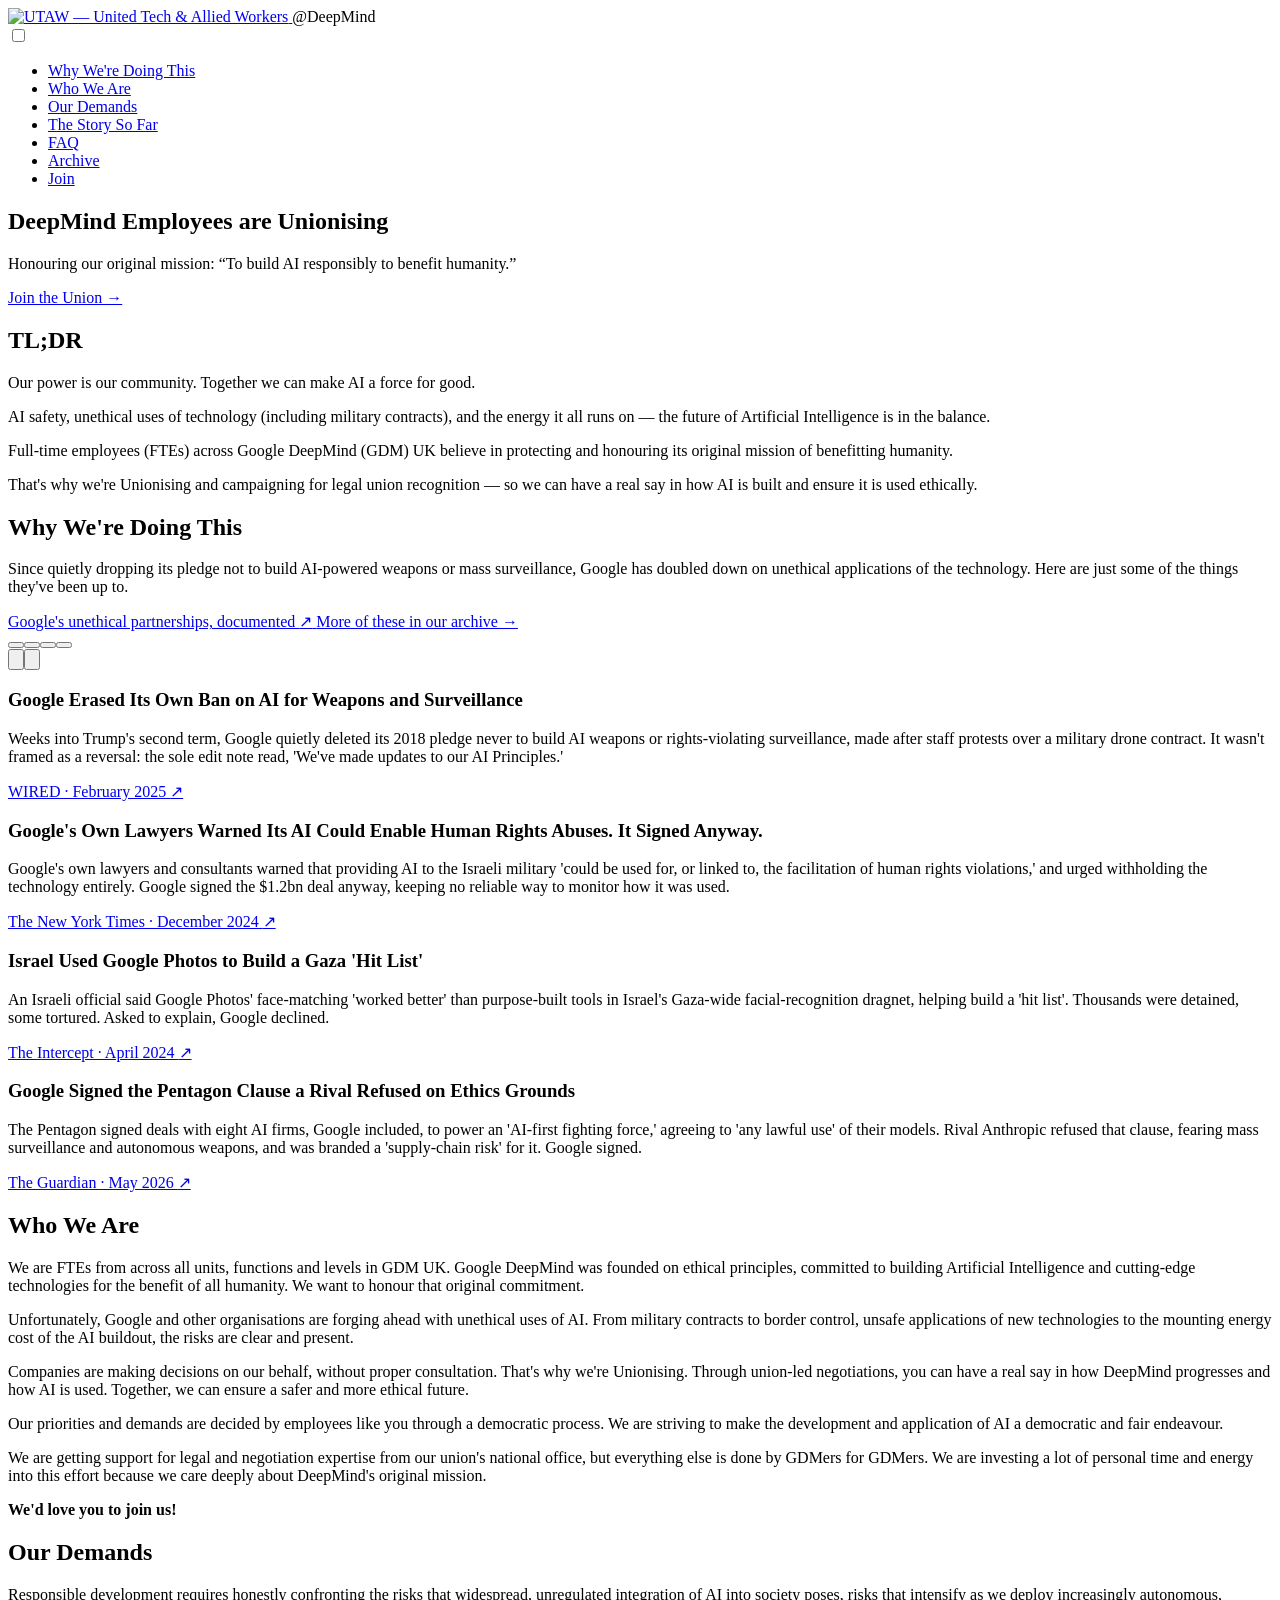
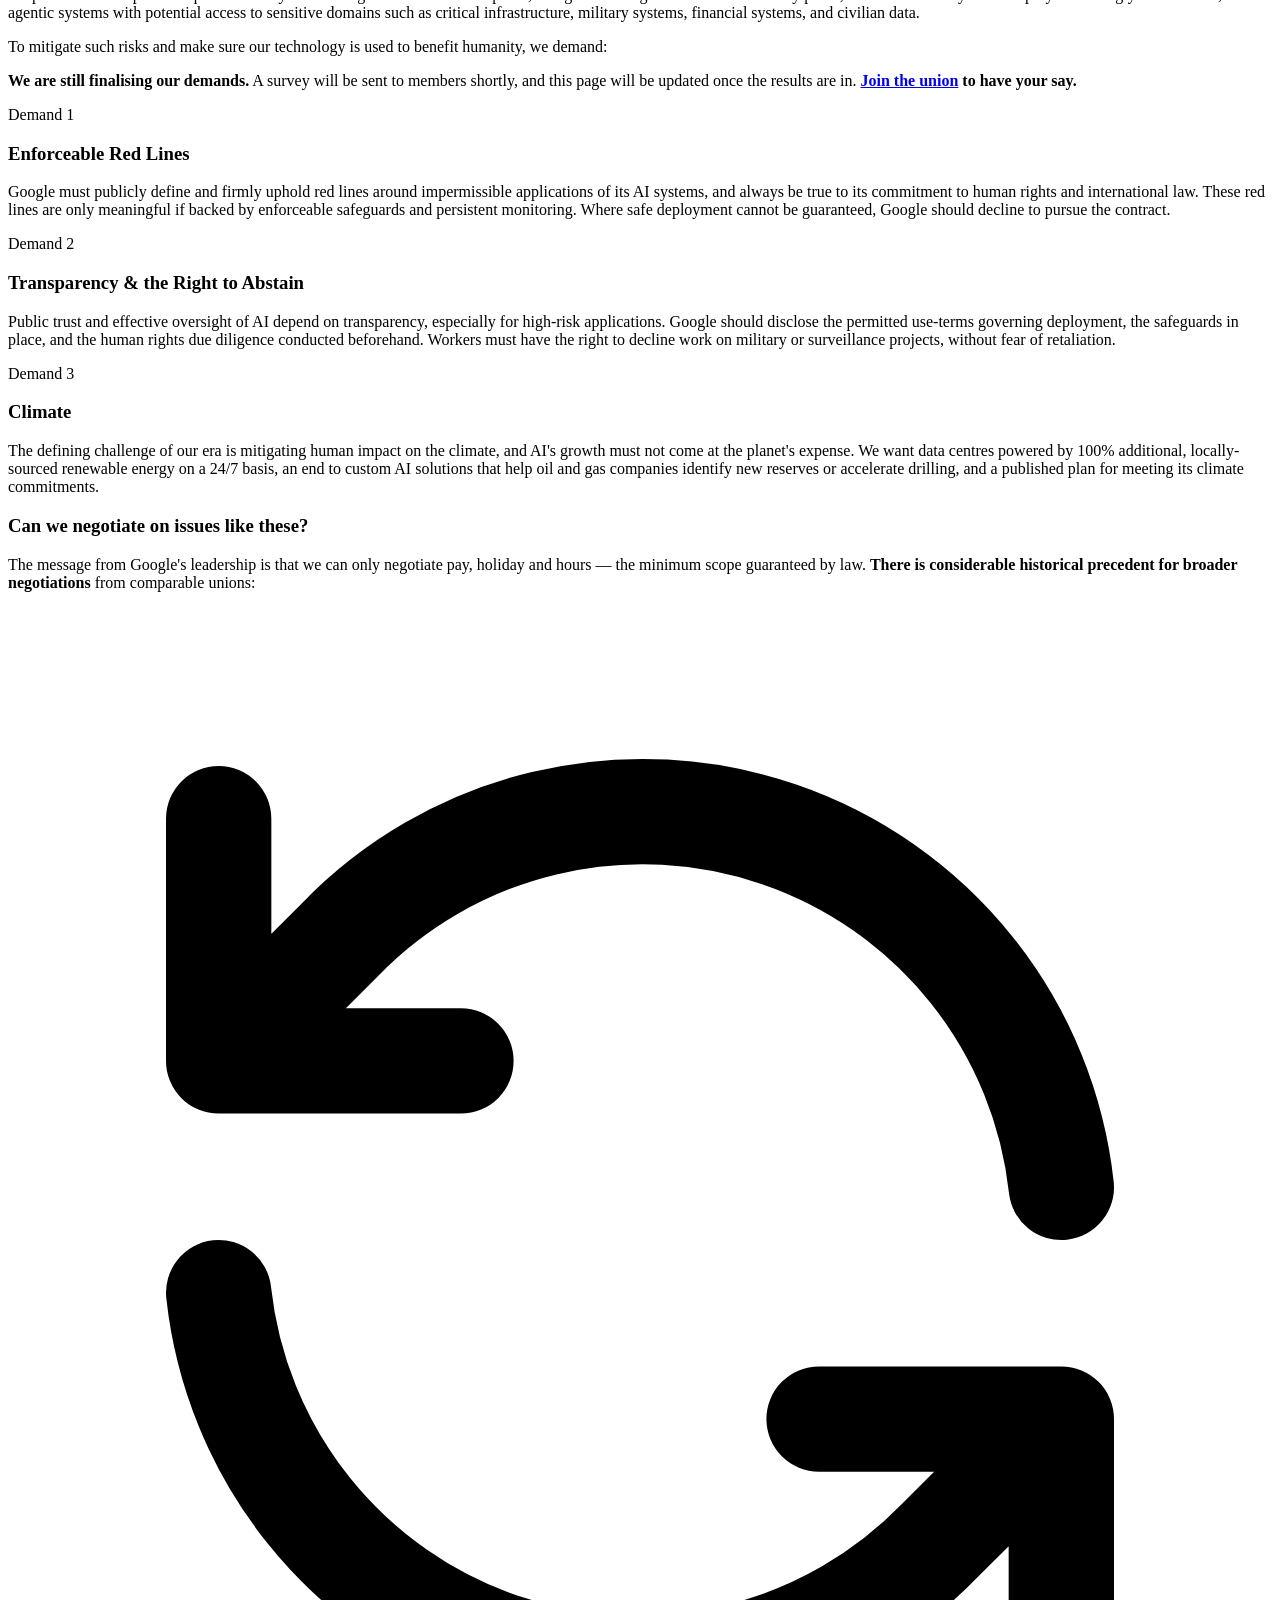
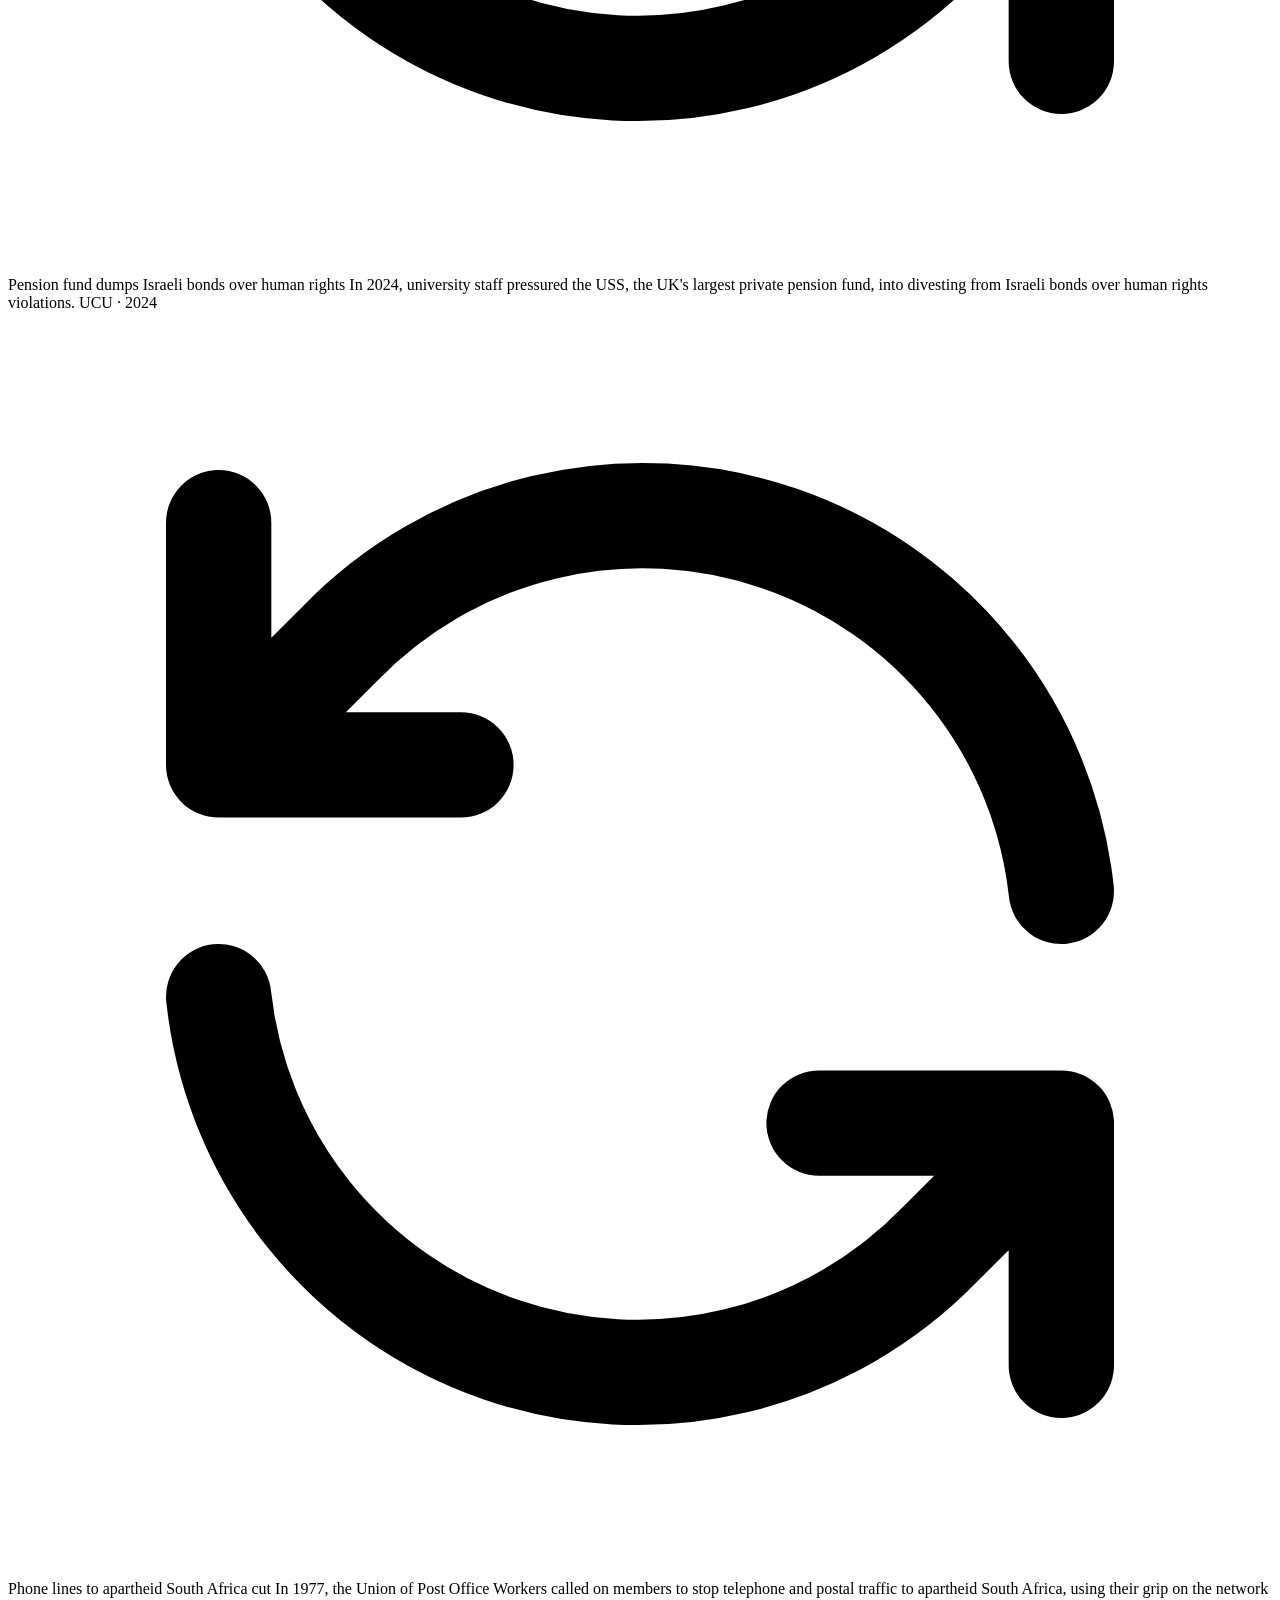
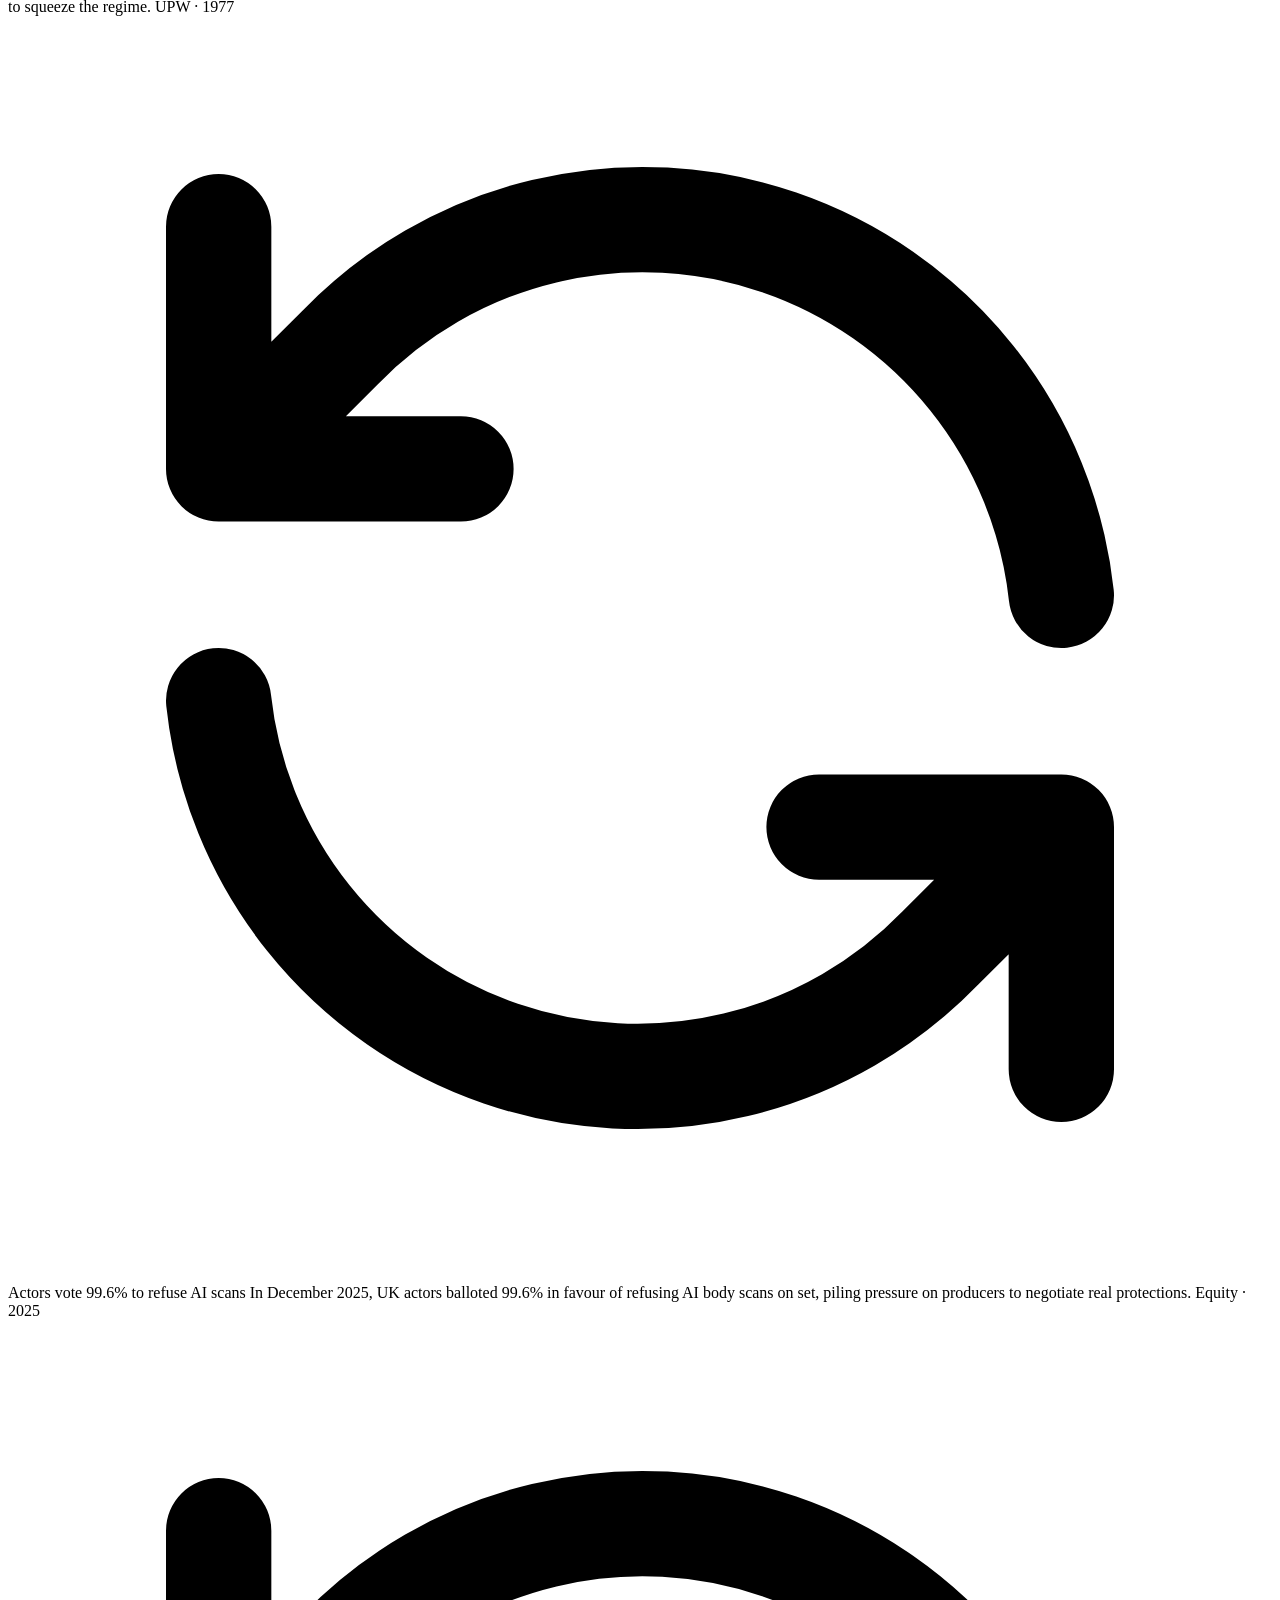
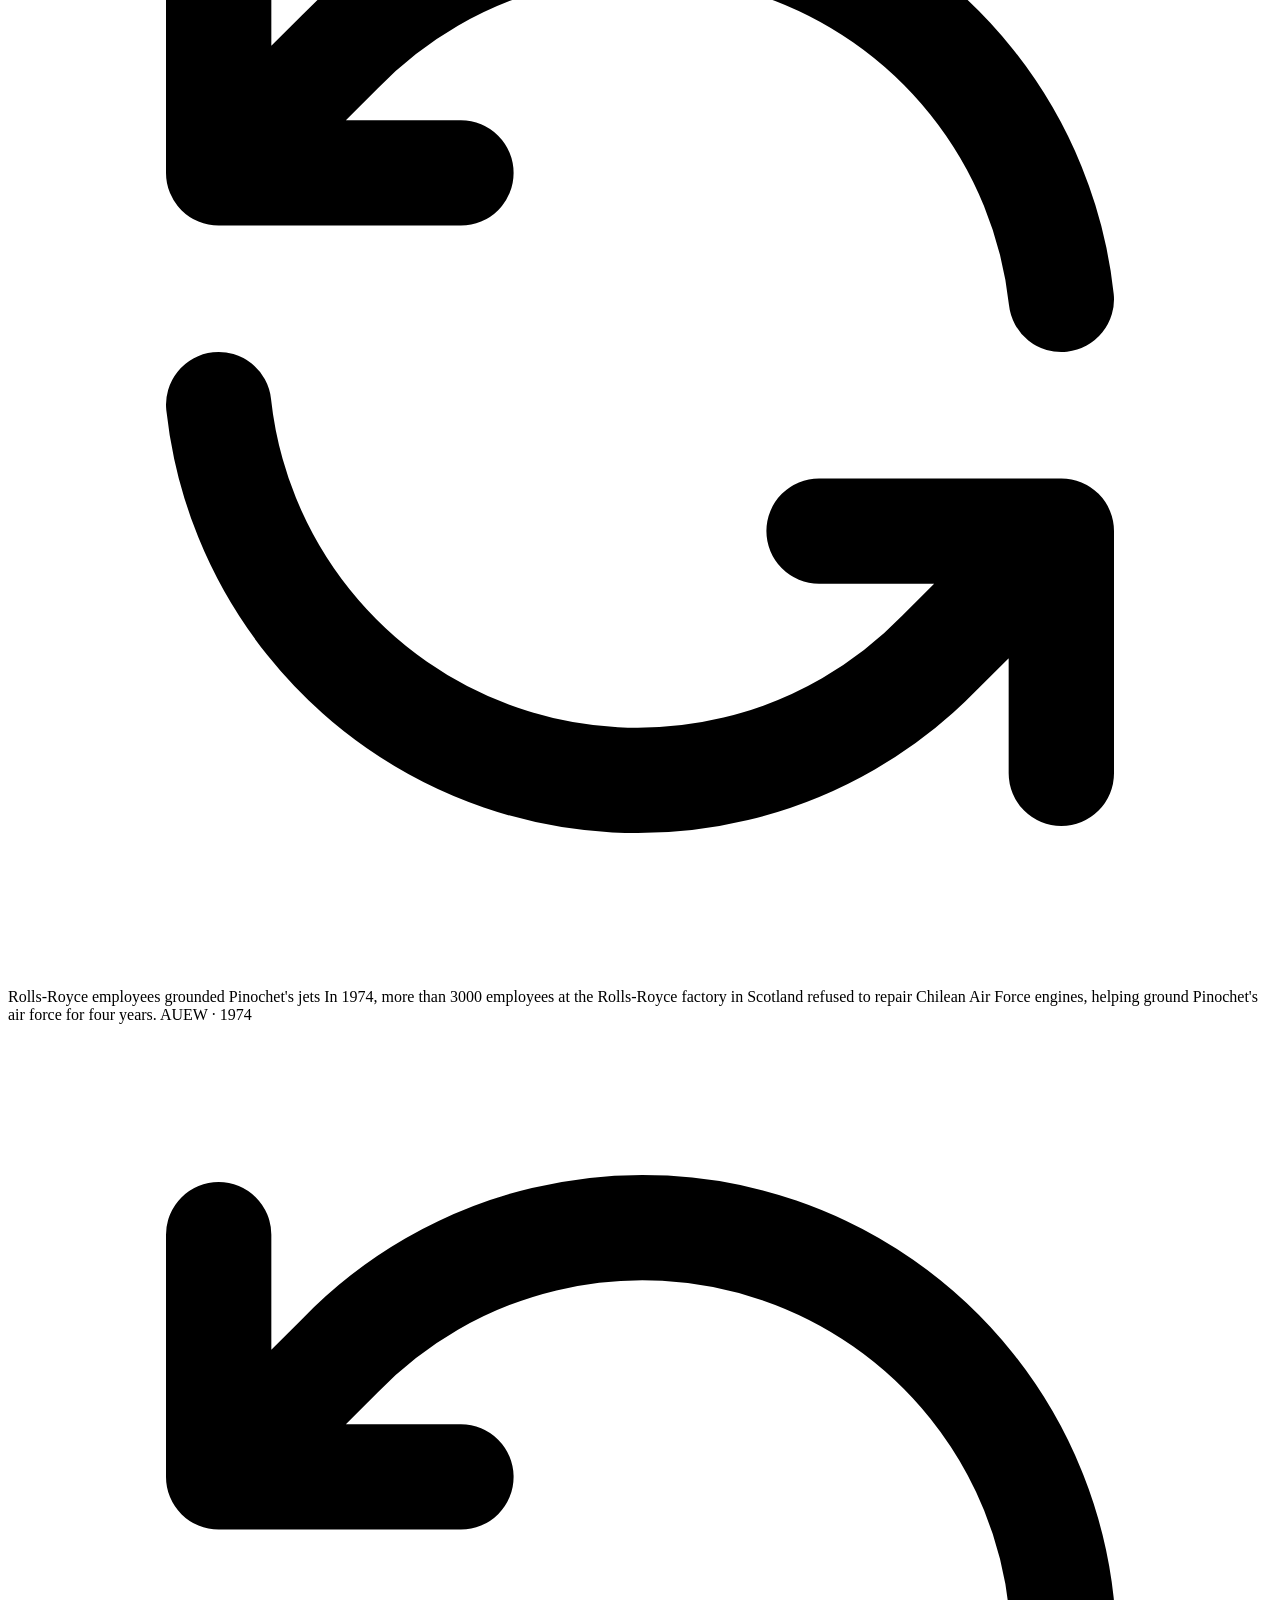
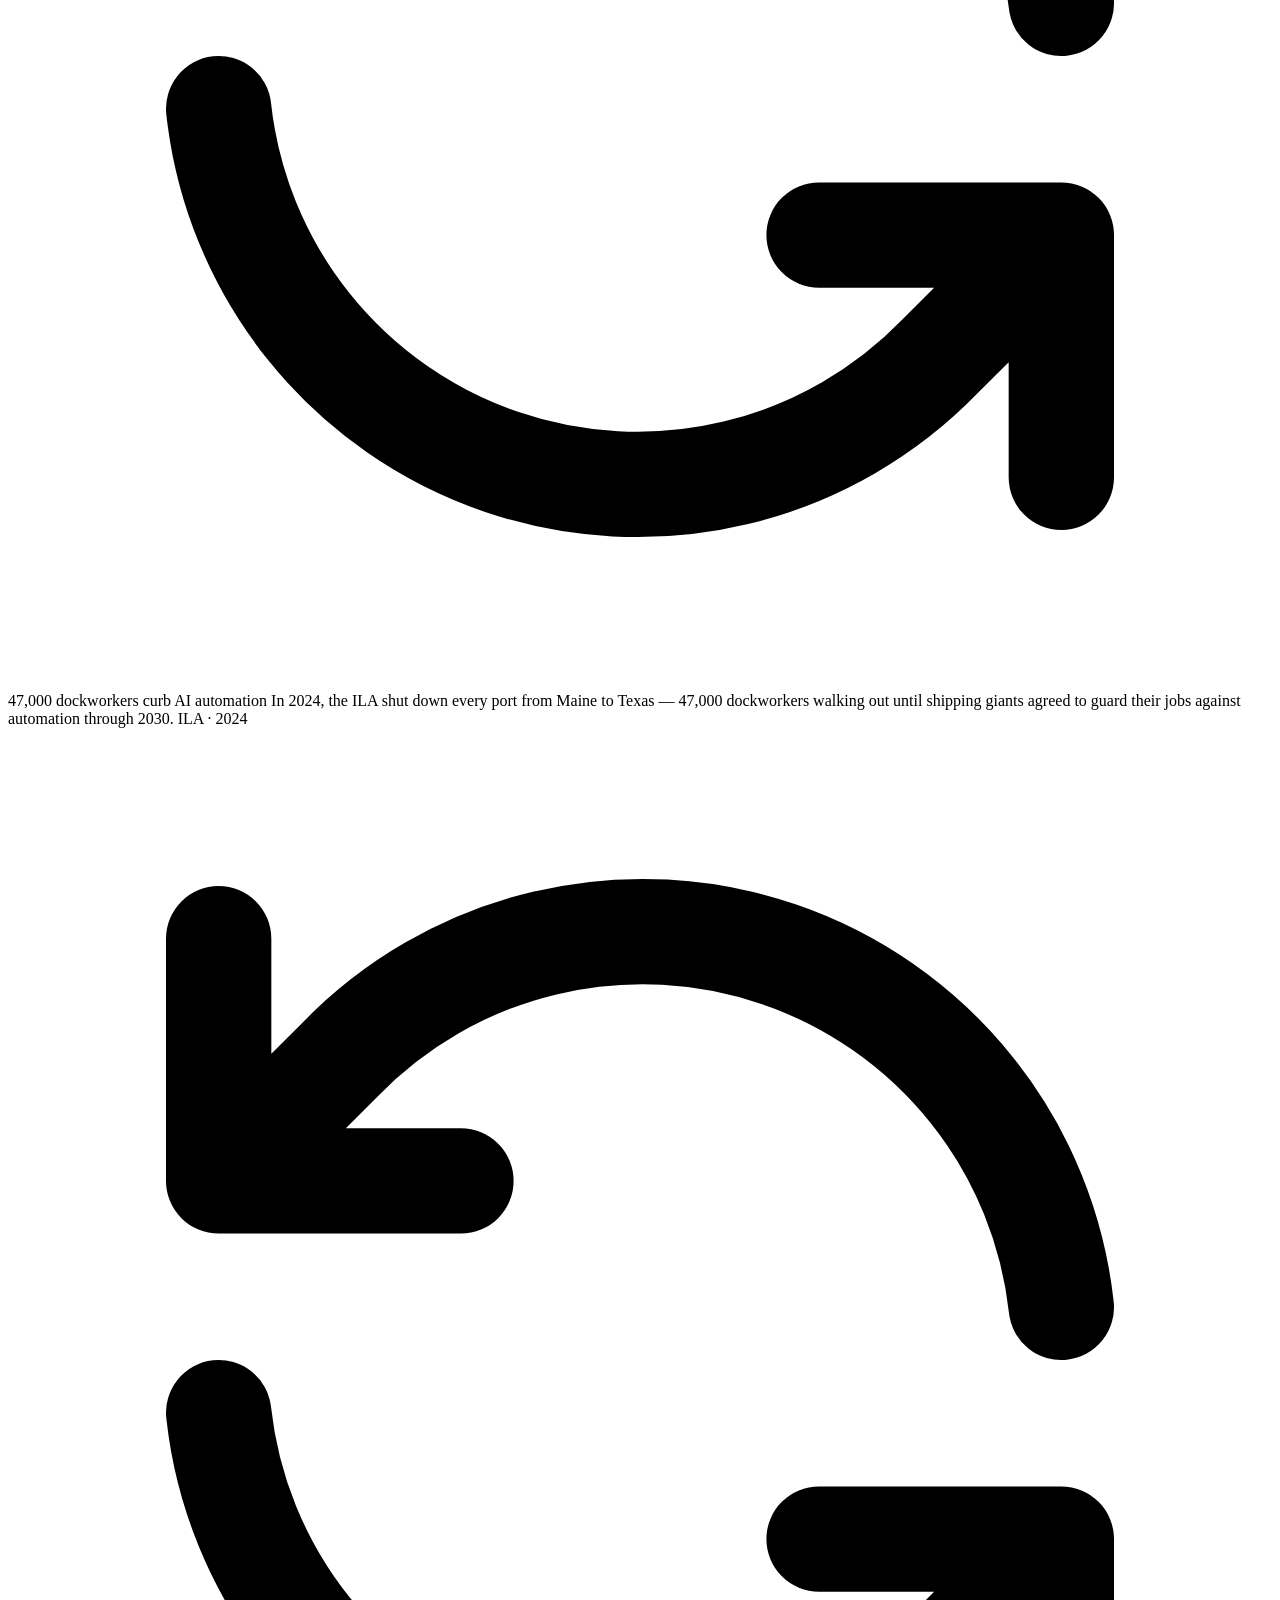
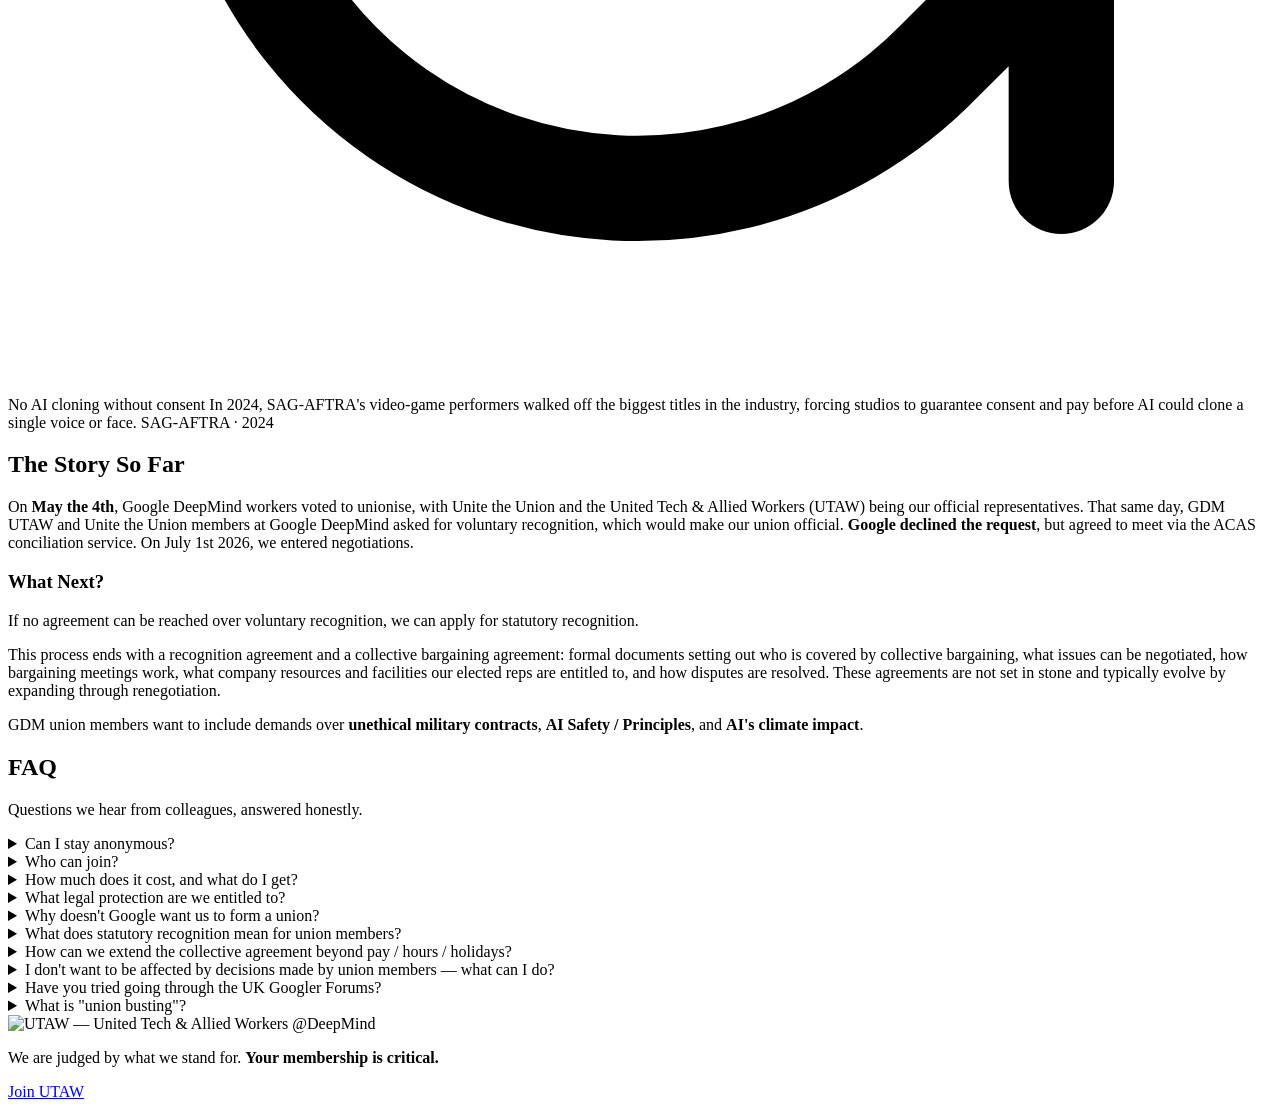
==== index.html @ 552f187f "Deploy presealbudlet/site to presealbudlet/site:gh-pages" ====
<!doctype html><html lang=en><head><meta charset=UTF-8><meta content="width=device-width,initial-scale=1.0" name=viewport><title>UTAW at DeepMind — DeepMind Employees are Unionising</title><meta content="FTEs across Google DeepMind UK are unionising for a real say over AI safety, unethical military contracts, and AI's climate impact. Join us." name=description><meta content="noindex, nofollow" name=robots><meta content="noai, noimageai" name=robots><meta content="UTAW at DeepMind" property=og:site_name><meta content=website property=og:type><meta content=https://www.gdmunion.co.uk property=og:url><meta content=en_GB property=og:locale><meta content="UTAW at DeepMind — DeepMind Employees are Unionising" property=og:title><meta content="FTEs across Google DeepMind UK are unionising for a real say over AI safety, unethical military contracts, and AI's climate impact. Join us." property=og:description><meta content=https://www.gdmunion.co.uk/og-image.png property=og:image><meta content=1200 property=og:image:width><meta content=630 property=og:image:height><meta content="UTAW at DeepMind — DeepMind Employees are Unionising to honour their original mission to build AI responsibly to benefit humanity" property=og:image:alt><meta content=summary_large_image name=twitter:card><meta content="UTAW at DeepMind — DeepMind Employees are Unionising" name=twitter:title><meta content="FTEs across Google DeepMind UK are unionising for a real say over AI safety, unethical military contracts, and AI's climate impact. Join us." name=twitter:description><meta content=https://www.gdmunion.co.uk/og-image.png name=twitter:image><link href=https://www.gdmunion.co.uk/favicon.ico rel=icon sizes=any><link href=https://www.gdmunion.co.uk/favicon-32.png rel=icon sizes=32x32 type=image/png><link href=https://fonts.googleapis.com rel=preconnect><link crossorigin href=https://fonts.gstatic.com rel=preconnect><link href="https://fonts.googleapis.com/css2?family=Barlow:wght@400;600;700;800&display=swap" rel=stylesheet><link href="https://www.gdmunion.co.uk/style.css?v=sKGxfN2OHtOz" rel=stylesheet><body><header class=site-header><nav aria-label="Main navigation" class=nav><div class=brand-lockup><a aria-label="UTAW at DeepMind — home" class=nav-logo-link href=https://www.gdmunion.co.uk/> <img alt="UTAW — United Tech & Allied Workers" class=nav-logo src=https://www.gdmunion.co.uk/utaw-logo-white.png> </a><span aria-label="at DeepMind" class=brand-affiliation> <span aria-hidden=true class=at>@</span><span class=name>DeepMind</span> </span></div><input aria-hidden=true class=nav-toggle-check id=nav-toggle type=checkbox><label aria-label="Toggle navigation" class=nav-toggle-label for=nav-toggle><span></span> <span></span> <span></span></label><ul class=nav-links role=list><li><a href=https://www.gdmunion.co.uk/#why>Why We're Doing This</a><li><a href=https://www.gdmunion.co.uk/#who-we-are>Who We Are</a><li><a href=https://www.gdmunion.co.uk/#demands>Our Demands</a><li><a href=https://www.gdmunion.co.uk/#story-so-far>The Story So Far</a><li><a href=https://www.gdmunion.co.uk/#faq>FAQ</a><li><a href=https://www.gdmunion.co.uk/archive/>Archive</a><li><a rel="noopener noreferrer" class=btn-join href=https://utaw.tech/join>Join</a></ul></nav></header><section class=hero><div class=container><h1>DeepMind Employees are Unionising</h1><p class=tagline>Honouring our original mission: <span class=hero-quote>“To build AI responsibly to benefit humanity.”</span><div class=hero-actions><a rel="noopener noreferrer" class=btn-hero href=https://utaw.tech/join>Join the Union →</a></div></div></section><section class="section section--tldr"><div class=container><h2 class=section-title>TL;DR</h2><div class=section-content><p class=tldr-lead>Our power is our community. Together we can make AI a force for good.<p>AI safety, unethical uses of technology (including military contracts), and the energy it all runs on — the future of Artificial Intelligence is in the balance.<p>Full-time employees (FTEs) across Google DeepMind (GDM) UK believe in protecting and honouring its original mission of benefitting humanity.<p>That's why we're Unionising and campaigning for legal union recognition — so we can have a real say in how AI is built and ensure it is used ethically.</div></div></section><section class=why id=why><div aria-label="Recent news about Google and AI" aria-roledescription=carousel class=why-stage data-carousel role=region><div aria-hidden=true class=why-track data-track><div class="why-slide is-active" style="background-image:url(https://www.gdmunion.co.uk/articles/google-hq.webp);background-position:60% 35%" data-slide></div><div style="background-position:50% 30%" class=why-slide data-bg=https://www.gdmunion.co.uk/articles/israel-military.webp data-slide></div><div style="background-position:50% 55%" class=why-slide data-bg=https://www.gdmunion.co.uk/articles/gaza-displaced.webp data-slide></div><div style="background-position:50% 60%" class=why-slide data-bg=https://www.gdmunion.co.uk/articles/pentagon.webp data-slide></div></div><div aria-hidden=true class=why-scrim></div><div aria-hidden=true class=why-progress data-progress><span></span></div><div class=why-static><span aria-hidden=true class=why-bar></span><h2 class=why-heading>Why We're Doing This</h2><p class=why-lead>Since quietly dropping its pledge not to build AI-powered weapons or mass surveillance, Google has doubled down on unethical applications of the technology. Here are just some of the things they've been up to.<div class=why-links><a rel="noopener noreferrer" class=why-archive href=https://g-applied-principles.pages.dev/ target=_blank> Google's unethical partnerships, documented <span aria-hidden=true class=why-archive-arrow>↗</span> </a><a class=why-archive href=https://www.gdmunion.co.uk/archive/> More of these in our archive <span aria-hidden=true class=why-archive-arrow>→</span> </a></div></div><div class=why-controls><div aria-label="Choose a slide" class=why-dots role=tablist><button aria-label="Show slide 1 of 4" class="why-dot is-active" aria-selected=true data-dot data-index=0 role=tab type=button></button><button aria-label="Show slide 2 of 4" aria-selected=false class=why-dot data-dot data-index=1 role=tab type=button></button><button aria-label="Show slide 3 of 4" aria-selected=false class=why-dot data-dot data-index=2 role=tab type=button></button><button aria-label="Show slide 4 of 4" aria-selected=false class=why-dot data-dot data-index=3 role=tab type=button></button></div><div class=why-arrows><button aria-label="Previous slide" class=why-arrow data-prev type=button><svg viewbox="0 0 24 24" aria-hidden=true focusable=false><path d="M15 5l-7 7 7 7" fill=none stroke=currentColor stroke-linecap=round stroke-linejoin=round stroke-width=2.2 /></svg></button><button aria-label="Next slide" class=why-arrow data-next type=button><svg viewbox="0 0 24 24" aria-hidden=true focusable=false><path d="M9 5l7 7-7 7" fill=none stroke=currentColor stroke-linecap=round stroke-linejoin=round stroke-width=2.2 /></svg></button></div></div><div aria-hidden=true class=why-sep></div><div class=why-captions><article aria-label="1 of 4" class="why-caption is-active" aria-roledescription=slide data-caption role=group><h3 class=why-slide-title>Google Erased Its Own Ban on AI for Weapons and Surveillance</h3><p class=why-slide-text>Weeks into Trump's second term, Google quietly deleted its 2018 pledge never to build AI weapons or rights-violating surveillance, made after staff protests over a military drone contract. It wasn't framed as a reversal: the sole edit note read, 'We've made updates to our AI Principles.'</p><a rel="noopener noreferrer" class=why-slide-meta href=https://web.archive.org/web/20250205002852/https://www.wired.com/story/google-responsible-ai-principles/ target=_blank> WIRED · February 2025 <span aria-hidden=true class=why-slide-meta-arrow>↗</span> </a></article><article aria-label="2 of 4" aria-hidden=true aria-roledescription=slide class=why-caption data-caption role=group><h3 class=why-slide-title>Google's Own Lawyers Warned Its AI Could Enable Human Rights Abuses. It Signed Anyway.</h3><p class=why-slide-text>Google's own lawyers and consultants warned that providing AI to the Israeli military 'could be used for, or linked to, the facilitation of human rights violations,' and urged withholding the technology entirely. Google signed the $1.2bn deal anyway, keeping no reliable way to monitor how it was used.</p><a rel="noopener noreferrer" class=why-slide-meta href=https://web.archive.org/web/20251225203735/https://www.nytimes.com/2024/12/03/technology/google-israel-contract-project-nimbus.html target=_blank> The New York Times · December 2024 <span aria-hidden=true class=why-slide-meta-arrow>↗</span> </a></article><article aria-label="3 of 4" aria-hidden=true aria-roledescription=slide class=why-caption data-caption role=group><h3 class=why-slide-title>Israel Used Google Photos to Build a Gaza 'Hit List'</h3><p class=why-slide-text>An Israeli official said Google Photos' face-matching 'worked better' than purpose-built tools in Israel's Gaza-wide facial-recognition dragnet, helping build a 'hit list'. Thousands were detained, some tortured. Asked to explain, Google declined.</p><a rel="noopener noreferrer" class=why-slide-meta href=https://web.archive.org/web/20240406013247/https://theintercept.com/2024/04/05/google-photos-israel-gaza-facial-recognition/ target=_blank> The Intercept · April 2024 <span aria-hidden=true class=why-slide-meta-arrow>↗</span> </a></article><article aria-label="4 of 4" aria-hidden=true aria-roledescription=slide class=why-caption data-caption role=group><h3 class=why-slide-title>Google Signed the Pentagon Clause a Rival Refused on Ethics Grounds</h3><p class=why-slide-text>The Pentagon signed deals with eight AI firms, Google included, to power an 'AI-first fighting force,' agreeing to 'any lawful use' of their models. Rival Anthropic refused that clause, fearing mass surveillance and autonomous weapons, and was branded a 'supply-chain risk' for it. Google signed.</p><a rel="noopener noreferrer" class=why-slide-meta href=https://www.theguardian.com/us-news/2026/may/01/pentagon-us-military-pairs-with-spacex-google-openai target=_blank> The Guardian · May 2026 <span aria-hidden=true class=why-slide-meta-arrow>↗</span> </a></article></div></div></section><section class="section section--dark" id=who-we-are><div class=container><h2 class=section-title>Who We Are</h2><div class=section-content><p>We are FTEs from across all units, functions and levels in GDM UK. Google DeepMind was founded on ethical principles, committed to building Artificial Intelligence and cutting-edge technologies for the benefit of all humanity. We want to honour that original commitment.<p>Unfortunately, Google and other organisations are forging ahead with unethical uses of AI. From military contracts to border control, unsafe applications of new technologies to the mounting energy cost of the AI buildout, the risks are clear and present.<p>Companies are making decisions on our behalf, without proper consultation. That's why we're Unionising. Through union-led negotiations, you can have a real say in how DeepMind progresses and how AI is used. Together, we can ensure a safer and more ethical future.<p>Our priorities and demands are decided by employees like you through a democratic process. We are striving to make the development and application of AI a democratic and fair endeavour.<p>We are getting support for legal and negotiation expertise from our union's national office, but everything else is done by GDMers for GDMers. We are investing a lot of personal time and energy into this effort because we care deeply about DeepMind's original mission.<p><strong>We'd love you to join us!</strong></div></div></section><section class=section id=demands><div class=container><h2 class=section-title>Our Demands</h2><div class="section-intro section-intro--left"><p>Responsible development requires honestly confronting the risks that widespread, unregulated integration of AI into society poses, risks that intensify as we deploy increasingly autonomous, agentic systems with potential access to sensitive domains such as critical infrastructure, military systems, financial systems, and civilian data.<p>To mitigate such risks and make sure our technology is used to benefit humanity, we demand:</div><div class=demands-note><p><strong>We are still finalising our demands.</strong> A survey will be sent to members shortly, and this page will be updated once the results are in. <strong><a href=https://utaw.tech/join>Join the union</a> to have your say.</strong></div></div><div class=demands-grid><div class=demand-pillar><p class=demand-pillar-num>Demand 1<h3 class=demand-pillar-title>Enforceable Red Lines</h3><div class=demand-pillar-text><p>Google must publicly define and firmly uphold red lines around impermissible applications of its AI systems, and always be true to its commitment to human rights and international law. These red lines are only meaningful if backed by enforceable safeguards and persistent monitoring. Where safe deployment cannot be guaranteed, Google should decline to pursue the contract.</div></div><div class=demand-pillar><p class=demand-pillar-num>Demand 2<h3 class=demand-pillar-title>Transparency & the Right to Abstain</h3><div class=demand-pillar-text><p>Public trust and effective oversight of AI depend on transparency, especially for high-risk applications. Google should disclose the permitted use-terms governing deployment, the safeguards in place, and the human rights due diligence conducted beforehand. Workers must have the right to decline work on military or surveillance projects, without fear of retaliation.</div></div><div class=demand-pillar><p class=demand-pillar-num>Demand 3<h3 class=demand-pillar-title>Climate</h3><div class=demand-pillar-text><p>The defining challenge of our era is mitigating human impact on the climate, and AI's growth must not come at the planet's expense. We want data centres powered by 100% additional, locally-sourced renewable energy on a 24/7 basis, an end to custom AI solutions that help oil and gas companies identify new reserves or accelerate drilling, and a published plan for meeting its climate commitments.</div></div></div><div class=container><div class=section-content><h3 class=section-subtitle>Can we negotiate on issues like these?</h3><p>The message from Google's leadership is that we can only negotiate pay, holiday and hours — the minimum scope guaranteed by law. <strong>There is considerable historical precedent for broader negotiations</strong> from comparable unions:</div></div><div class=precedent-grid><div aria-label="Pension fund dumps Israeli bonds over human rights. In 2024, university staff pressured the USS, the UK's largest private pension fund, into divesting from Israeli bonds over human rights violations." class=precedent-card tabindex=0><span class=precedent-card-inner> <span class="precedent-card-face precedent-card-front" style="--card-img:url(https://www.gdmunion.co.uk/precedents/divestment.jpg);--card-pos:center 70%"> <span aria-hidden=true class=precedent-card-flip> <svg viewbox="0 0 24 24" fill=none xmlns=http://www.w3.org/2000/svg><path d="M20 11A8 8 0 0 0 6.3 6.3L4 8.6M4 8.6V4M4 8.6H8.6" stroke=currentColor stroke-linecap=round stroke-linejoin=round stroke-width=2 /><path d="M4 13a8 8 0 0 0 13.7 4.7l2.3-2.3M20 15.4V20M20 15.4h-4.6" stroke=currentColor stroke-linecap=round stroke-linejoin=round stroke-width=2 /></svg> </span> <span class=precedent-card-body> <span class=precedent-card-bar></span> <span class=precedent-card-win>Pension fund dumps Israeli bonds over human rights</span> </span> </span> <span class="precedent-card-face precedent-card-back"> <span class=precedent-card-body> <span class=precedent-card-bar></span> <span class=precedent-card-text>In 2024, university staff pressured the USS, the UK's largest private pension fund, into divesting from Israeli bonds over human rights violations.</span> <span class=precedent-card-meta>UCU · 2024</span> </span> </span> </span></div><div aria-label="Phone lines to apartheid South Africa cut. In 1977, the Union of Post Office Workers called on members to stop telephone and postal traffic to apartheid South Africa, using their grip on the network to squeeze the regime." class=precedent-card tabindex=0><span class=precedent-card-inner> <span class="precedent-card-face precedent-card-front" style="--card-img:url(https://www.gdmunion.co.uk/precedents/apartheid.jpg);--card-pos:center 60%"> <span aria-hidden=true class=precedent-card-flip> <svg viewbox="0 0 24 24" fill=none xmlns=http://www.w3.org/2000/svg><path d="M20 11A8 8 0 0 0 6.3 6.3L4 8.6M4 8.6V4M4 8.6H8.6" stroke=currentColor stroke-linecap=round stroke-linejoin=round stroke-width=2 /><path d="M4 13a8 8 0 0 0 13.7 4.7l2.3-2.3M20 15.4V20M20 15.4h-4.6" stroke=currentColor stroke-linecap=round stroke-linejoin=round stroke-width=2 /></svg> </span> <span class=precedent-card-body> <span class=precedent-card-bar></span> <span class=precedent-card-win>Phone lines to apartheid South Africa cut</span> </span> </span> <span class="precedent-card-face precedent-card-back"> <span class=precedent-card-body> <span class=precedent-card-bar></span> <span class=precedent-card-text>In 1977, the Union of Post Office Workers called on members to stop telephone and postal traffic to apartheid South Africa, using their grip on the network to squeeze the regime.</span> <span class=precedent-card-meta>UPW · 1977</span> </span> </span> </span></div><div aria-label="Actors vote 99.6% to refuse AI scans. In December 2025, UK actors balloted 99.6% in favour of refusing AI body scans on set, piling pressure on producers to negotiate real protections." class=precedent-card tabindex=0><span class=precedent-card-inner> <span class="precedent-card-face precedent-card-front" style="--card-img:url(https://www.gdmunion.co.uk/precedents/ai-performers.jpg);--card-pos:center 62%"> <span aria-hidden=true class=precedent-card-flip> <svg viewbox="0 0 24 24" fill=none xmlns=http://www.w3.org/2000/svg><path d="M20 11A8 8 0 0 0 6.3 6.3L4 8.6M4 8.6V4M4 8.6H8.6" stroke=currentColor stroke-linecap=round stroke-linejoin=round stroke-width=2 /><path d="M4 13a8 8 0 0 0 13.7 4.7l2.3-2.3M20 15.4V20M20 15.4h-4.6" stroke=currentColor stroke-linecap=round stroke-linejoin=round stroke-width=2 /></svg> </span> <span class=precedent-card-body> <span class=precedent-card-bar></span> <span class=precedent-card-win>Actors vote 99.6% to refuse AI scans</span> </span> </span> <span class="precedent-card-face precedent-card-back"> <span class=precedent-card-body> <span class=precedent-card-bar></span> <span class=precedent-card-text>In December 2025, UK actors balloted 99.6% in favour of refusing AI body scans on set, piling pressure on producers to negotiate real protections.</span> <span class=precedent-card-meta>Equity · 2025</span> </span> </span> </span></div><div aria-label="Rolls-Royce employees grounded Pinochet's jets. In 1974, more than 3000 employees at the Rolls-Royce factory in Scotland refused to repair Chilean Air Force engines, helping ground Pinochet's air force for four years." class=precedent-card tabindex=0><span class=precedent-card-inner> <span class="precedent-card-face precedent-card-front" style="--card-img:url(https://www.gdmunion.co.uk/precedents/arms.jpg);--card-pos:center 40%"> <span aria-hidden=true class=precedent-card-flip> <svg viewbox="0 0 24 24" fill=none xmlns=http://www.w3.org/2000/svg><path d="M20 11A8 8 0 0 0 6.3 6.3L4 8.6M4 8.6V4M4 8.6H8.6" stroke=currentColor stroke-linecap=round stroke-linejoin=round stroke-width=2 /><path d="M4 13a8 8 0 0 0 13.7 4.7l2.3-2.3M20 15.4V20M20 15.4h-4.6" stroke=currentColor stroke-linecap=round stroke-linejoin=round stroke-width=2 /></svg> </span> <span class=precedent-card-body> <span class=precedent-card-bar></span> <span class=precedent-card-win>Rolls-Royce employees grounded Pinochet's jets</span> </span> </span> <span class="precedent-card-face precedent-card-back"> <span class=precedent-card-body> <span class=precedent-card-bar></span> <span class=precedent-card-text>In 1974, more than 3000 employees at the Rolls-Royce factory in Scotland refused to repair Chilean Air Force engines, helping ground Pinochet's air force for four years.</span> <span class=precedent-card-meta>AUEW · 1974</span> </span> </span> </span></div><div aria-label="47,000 dockworkers curb AI automation. In 2024, the ILA shut down every port from Maine to Texas — 47,000 dockworkers walking out until shipping giants agreed to guard their jobs against automation through 2030." class=precedent-card tabindex=0><span class=precedent-card-inner> <span class="precedent-card-face precedent-card-front" style="--card-img:url(https://www.gdmunion.co.uk/precedents/ports.jpg);--card-pos:center 78%"> <span aria-hidden=true class=precedent-card-flip> <svg viewbox="0 0 24 24" fill=none xmlns=http://www.w3.org/2000/svg><path d="M20 11A8 8 0 0 0 6.3 6.3L4 8.6M4 8.6V4M4 8.6H8.6" stroke=currentColor stroke-linecap=round stroke-linejoin=round stroke-width=2 /><path d="M4 13a8 8 0 0 0 13.7 4.7l2.3-2.3M20 15.4V20M20 15.4h-4.6" stroke=currentColor stroke-linecap=round stroke-linejoin=round stroke-width=2 /></svg> </span> <span class=precedent-card-body> <span class=precedent-card-bar></span> <span class=precedent-card-win>47,000 dockworkers curb AI automation</span> </span> </span> <span class="precedent-card-face precedent-card-back"> <span class=precedent-card-body> <span class=precedent-card-bar></span> <span class=precedent-card-text>In 2024, the ILA shut down every port from Maine to Texas — 47,000 dockworkers walking out until shipping giants agreed to guard their jobs against automation through 2030.</span> <span class=precedent-card-meta>ILA · 2024</span> </span> </span> </span></div><div aria-label="No AI cloning without consent. In 2024, SAG-AFTRA's video-game performers walked off the biggest titles in the industry, forcing studios to guarantee consent and pay before AI could clone a single voice or face." class=precedent-card tabindex=0><span class=precedent-card-inner> <span class="precedent-card-face precedent-card-front" style="--card-img:url(https://www.gdmunion.co.uk/precedents/games.jpg);--card-pos:center 68%"> <span aria-hidden=true class=precedent-card-flip> <svg viewbox="0 0 24 24" fill=none xmlns=http://www.w3.org/2000/svg><path d="M20 11A8 8 0 0 0 6.3 6.3L4 8.6M4 8.6V4M4 8.6H8.6" stroke=currentColor stroke-linecap=round stroke-linejoin=round stroke-width=2 /><path d="M4 13a8 8 0 0 0 13.7 4.7l2.3-2.3M20 15.4V20M20 15.4h-4.6" stroke=currentColor stroke-linecap=round stroke-linejoin=round stroke-width=2 /></svg> </span> <span class=precedent-card-body> <span class=precedent-card-bar></span> <span class=precedent-card-win>No AI cloning without consent</span> </span> </span> <span class="precedent-card-face precedent-card-back"> <span class=precedent-card-body> <span class=precedent-card-bar></span> <span class=precedent-card-text>In 2024, SAG-AFTRA's video-game performers walked off the biggest titles in the industry, forcing studios to guarantee consent and pay before AI could clone a single voice or face.</span> <span class=precedent-card-meta>SAG-AFTRA · 2024</span> </span> </span> </span></div></div></section><section class="section section--dark" id=story-so-far><div class=container><h2 class=section-title>The Story So Far</h2><div class=section-content><p>On <strong>May the 4th</strong>, Google DeepMind workers voted to unionise, with Unite the Union and the United Tech & Allied Workers (UTAW) being our official representatives. That same day, GDM UTAW and Unite the Union members at Google DeepMind asked for voluntary recognition, which would make our union official. <strong>Google declined the request</strong>, but agreed to meet via the ACAS conciliation service. On July 1st 2026, we entered negotiations.<h3 class=section-subtitle>What Next?</h3><p>If no agreement can be reached over voluntary recognition, we can apply for statutory recognition.<p>This process ends with a recognition agreement and a collective bargaining agreement: formal documents setting out who is covered by collective bargaining, what issues can be negotiated, how bargaining meetings work, what company resources and facilities our elected reps are entitled to, and how disputes are resolved. These agreements are not set in stone and typically evolve by expanding through renegotiation.<p>GDM union members want to include demands over <strong>unethical military contracts</strong>, <strong>AI Safety / Principles</strong>, and <strong>AI's climate impact</strong>.</div></div></section><section class=section id=faq><div class=container><h2 class=section-title>FAQ</h2><p class=section-intro>Questions we hear from colleagues, answered honestly.<div class=section-content><details class=faq-item><summary>Can I stay anonymous?</summary> <div class=faq-body><p>Yes.<p>Your employer does not have a legal right to know if you are a member of a trade union. Unions keep their membership lists strictly confidential. Under Data Protection (UK GDPR), trade union membership is classified as "special category data," meaning it requires the highest level of privacy protection.<p>If the union pursues statutory recognition through the UK Government's Central Arbitration Committee (CAC), the CAC will need to verify the union has sufficient membership within the bargaining unit — typically at least 10% of workers. To do this, membership data may need to be submitted to the CAC, which is an independent governmental body.<p>Critically, this data is not shared with Google. The CAC handles it confidentially, and the employer only sees the membership percentage.<p>The law forbids employers from compiling lists of union members — see Blacklisting Regulations 2010, Reg. 3.</div></details><details class=faq-item><summary>Who can join?</summary> <div class=faq-body><p>Membership is open to UK-based employees of Google DeepMind. Unfortunately contractors and colleagues based outside the UK (for example in the US) aren't eligible for this recognition campaign — but US colleagues can organise with our sister union, the <a href=https://www.alphabetworkersunion.org/>Alphabet Workers Union (AWU)</a>.</div></details><details class=faq-item><summary>How much does it cost, and what do I get?</summary> <div class=faq-body><p>Membership is <strong>£8.70 a month</strong>. This covers the cost of running the union — trained organisers, legal advice, and support when you need it.<p>In return you get:<ul><li>A <strong>vote</strong> in shaping the union's demands — the agenda is set democratically by members, not a handful of reps.<li>Access to our <strong>free legal helpline and advice from day one</strong>.<li><strong>Individual representation</strong> in disciplinary and grievance hearings (for issues arising after your first eight weeks of membership).<li>A range of everyday <strong>member discounts</strong> — shopping, travel, insurance, gym memberships and more.</ul><p>The strongest reason, though, is collective: every member makes our case for recognition stronger and the union harder to ignore.</div></details><details class=faq-item><summary>What legal protection are we entitled to?</summary> <div class=faq-body><ul><li><strong>Protection from dismissal for union activity</strong> — Section 152 TULRCA 1992<li><strong>Protection from detriment</strong> (demotion, pay cut, harassment) for union activity — Section 146 TULRCA 1992<li><strong>Protection from dismissal for taking part in lawful industrial action</strong> (now automatically unfair, no qualifying period) — Section 238A TULRCA, as amended by Employment Rights Act 2025<li><strong>Protection from detriment for industrial action</strong> (coming into force October 2026) — Employment Rights Act 2025, s.76 (which inserts s.236A into TULRCA 1992)<li><strong>Right to paid time off for union reps</strong> to carry out duties — Section 168 TULRCA 1992<li><strong>Right to unpaid time off for all members</strong> to take part in union activities — Section 170 TULRCA 1992<li><strong>Individual representation</strong> in disciplinary and grievance hearings — Employment Relations Act 1999, s.10<li><strong>Legal support through the union</strong> if things go wrong — Union rulebook / membership agreement<li><strong>Democratic voice</strong> in setting demands and balloting on action — Section 226 TULRCA 1992 (ballot provisions)<li><strong>Protection from blacklisting</strong> based on union activities — Blacklisting Regulations 2010</ul></div></details><details class=faq-item><summary>Why doesn't Google want us to form a union?</summary> <div class=faq-body><p>Together we can formally act as an employee-side counterweight to management's ability to exercise unchecked authority. Management's self-interest is to prevent us from having this kind of power.</div></details><details class=faq-item><summary>What does statutory recognition mean for union members?</summary> <div class=faq-body><p>Statutory recognition gives GDM employees a legal framework to force negotiations on topics we care about if Google refuses to recognise us voluntarily. By securing recognition, we gain formal rights to collective bargaining, disclosure of internal company information, and mandatory negotiation and consultation on major workplace changes.<p>For statutory recognition there is a minimum membership threshold (10% of the bargaining unit, which we have passed) and all employees in the unit are called to vote. Even if you are not a union member, you can still vote — your vote will be fully anonymous. A majority vote in favour is sufficient; there is no minimum turnout threshold.</div></details><details class=faq-item><summary>How can we extend the collective agreement beyond pay / hours / holidays?</summary> <div class=faq-body><p>There is no restriction on topics we can discuss in collective bargaining — including business practices, company priorities and governance. Pay, hours and holidays is the minimum legal scope, but this isn't the focus of our campaign.<p>To broaden the scope we need to pressure Google using our industrial leverage: unions can use actions short of a strike, campaigns, and ultimately strikes if the employer refuses. <strong>The stronger the union, the more effective the pressure.</strong> Most often, a credible threat is all it takes. Getting recognition is just the first step — then we work on extending the agreement.</div></details><details class=faq-item><summary>I don't want to be affected by decisions made by union members — what can I do?</summary> <div class=faq-body><p>Decisions that affect you are already made by a much smaller pool of management executives, with no visibility or meaningful input from you: you were not consulted on the removal of the autonomous weapons or mass surveillance pledges from the AI Principles, nor on safety risks from contracts with significant human rights implications.<p>Collective decision-making adds democracy, doesn't remove it. We will have a way to demand changes, and the company will have to consult us before making major decisions. Surveys can be run among all employees to better understand concerns. You will never be forced to engage or join a union.</div></details><details class=faq-item><summary>Have you tried going through the UK Googler Forums?</summary> <div class=faq-body><p>We have tried to open dialogue through the UK Googler Forums, but leadership declined to discuss ethical matters through this forum. Other routes — petitions with broad support, letters, questions at townhalls — have also been tried and ignored.</div></details><details class=faq-item><summary>What is "union busting"?</summary> <div class=faq-body><p>Let's ask Gemini!<p><img alt='Gemini&#39s response to "what is union busting?", listing common union-busting tactics' src=/gemini-unionbusting.png><p>The best way to counteract union busting:<ul><li><strong>Resist intimidation</strong> by knowing your rights and UK law. Union activity is well protected in the UK.<li><strong>Diversify your sources</strong> — listen to different narratives and build your own informed opinion. Assume leadership have a bias in their comms about unions.<li><strong>Talk with your colleagues</strong> — learn about their experience and motivations directly from them.</ul></div></details></div></div></section><footer class=footer><div class=footer-inner><div class="brand-lockup brand-lockup--footer"><img alt="UTAW — United Tech & Allied Workers" class=footer-logo src=https://www.gdmunion.co.uk/utaw-logo-white.png><span aria-label="at DeepMind" class=brand-affiliation> <span aria-hidden=true class=at>@</span><span class=name>DeepMind</span> </span></div><p class=footer-tagline>We are judged by what we stand for. <strong>Your membership is critical.</strong></p><a rel="noopener noreferrer" class=btn-cta href=https://utaw.tech/join>Join UTAW</a></div></footer><script defer src=https://www.gdmunion.co.uk/carousel.js></script>
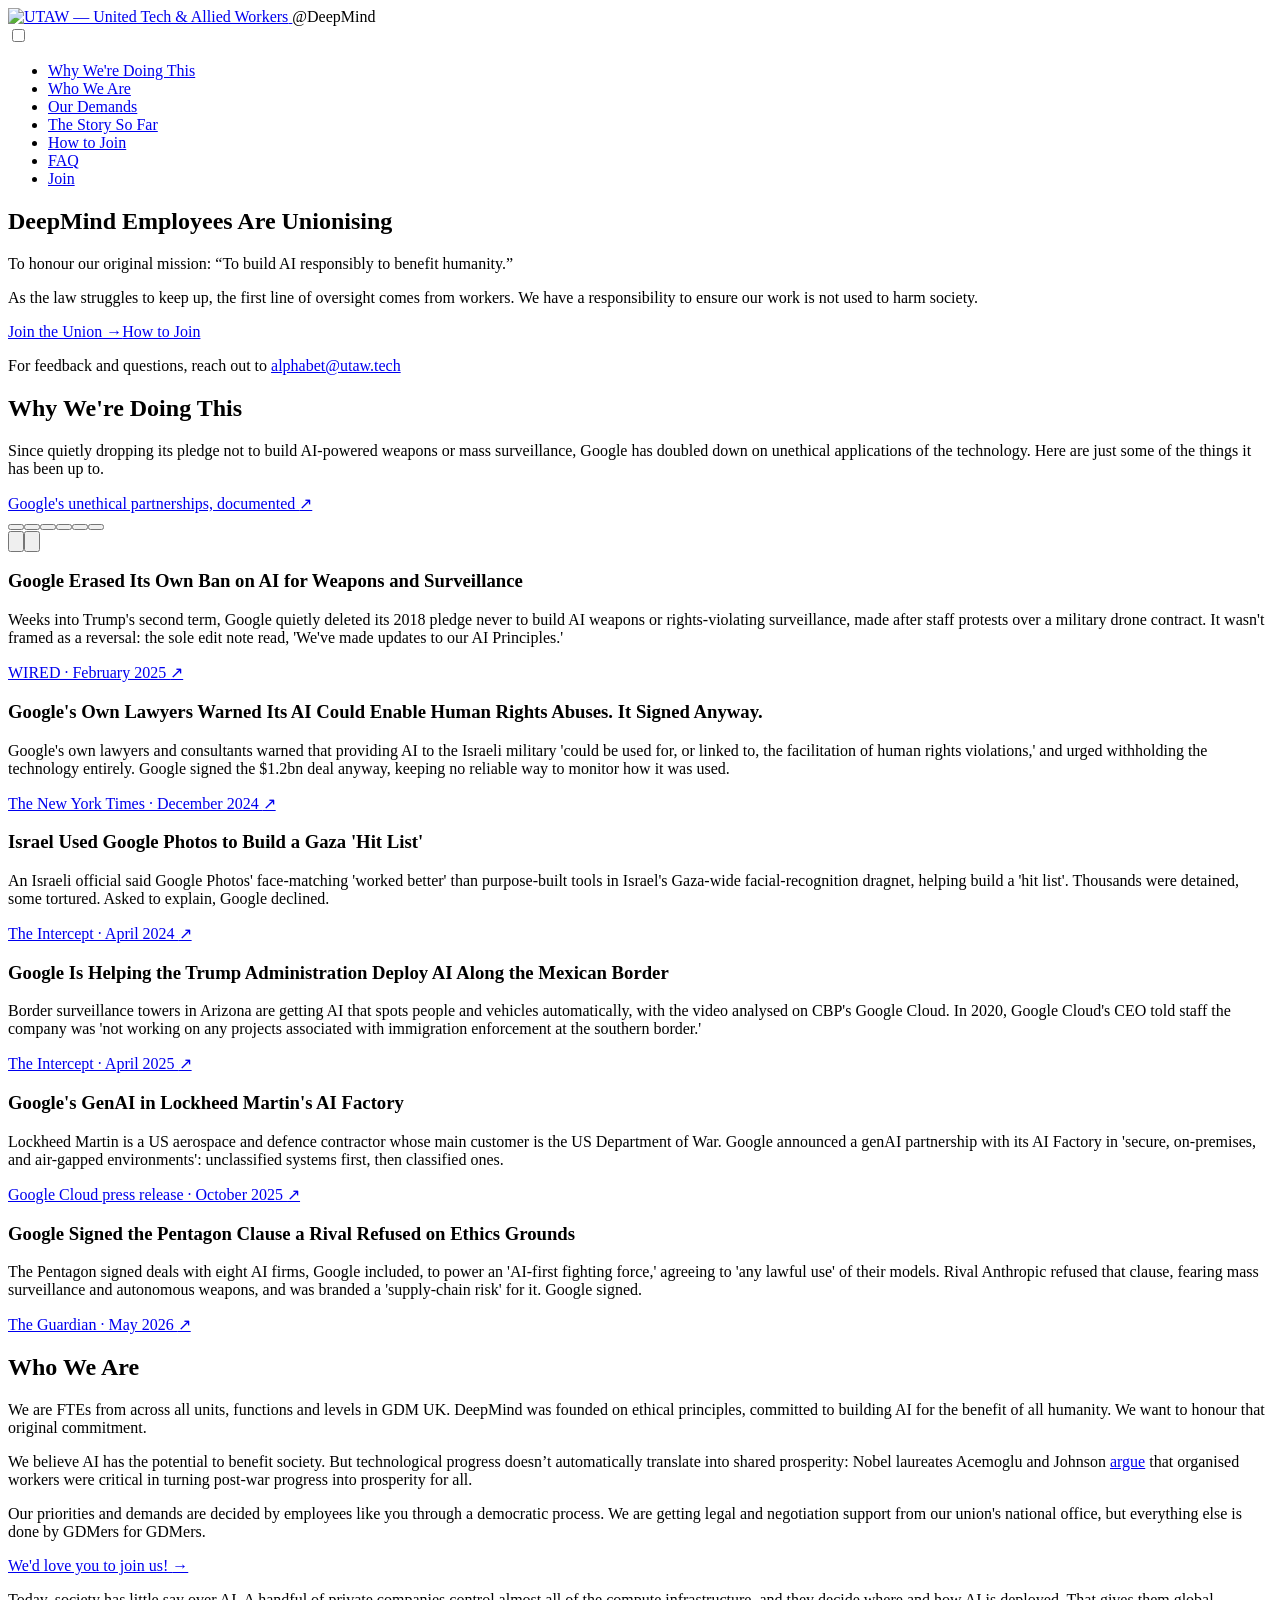
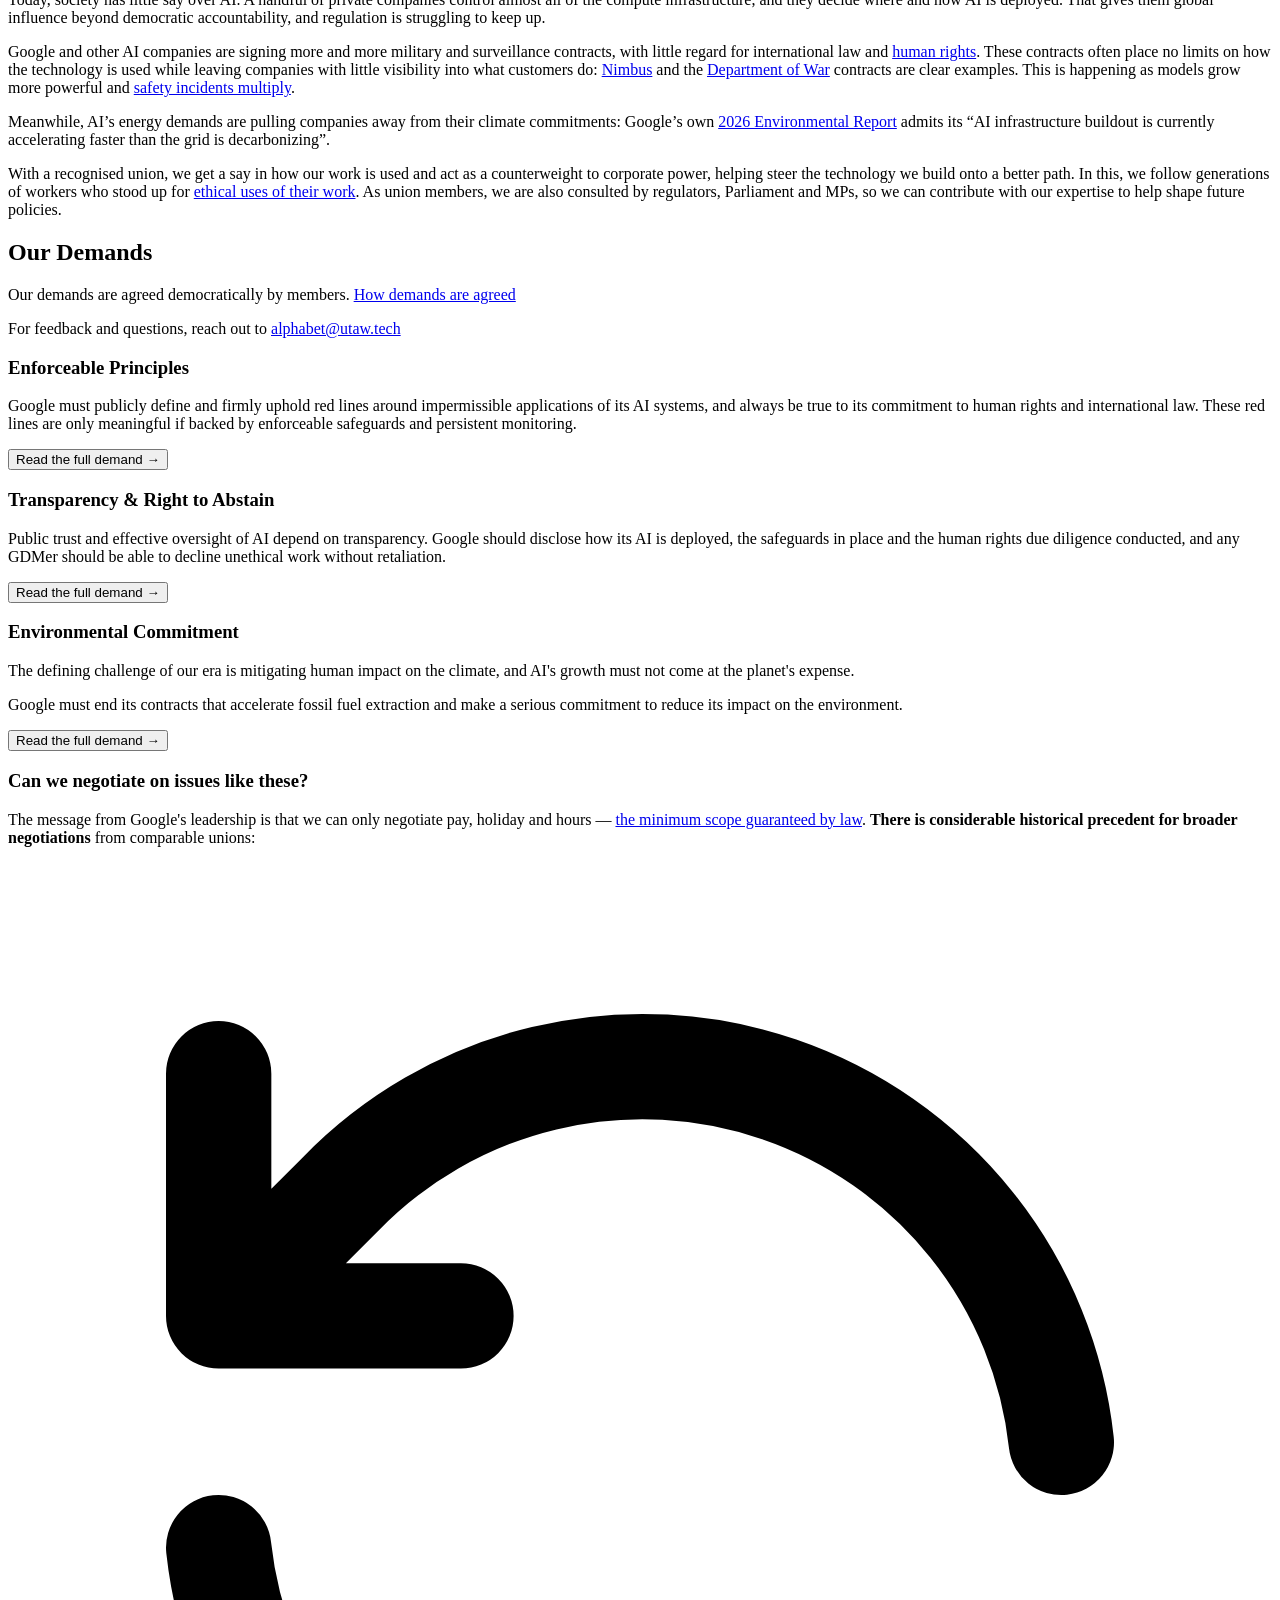
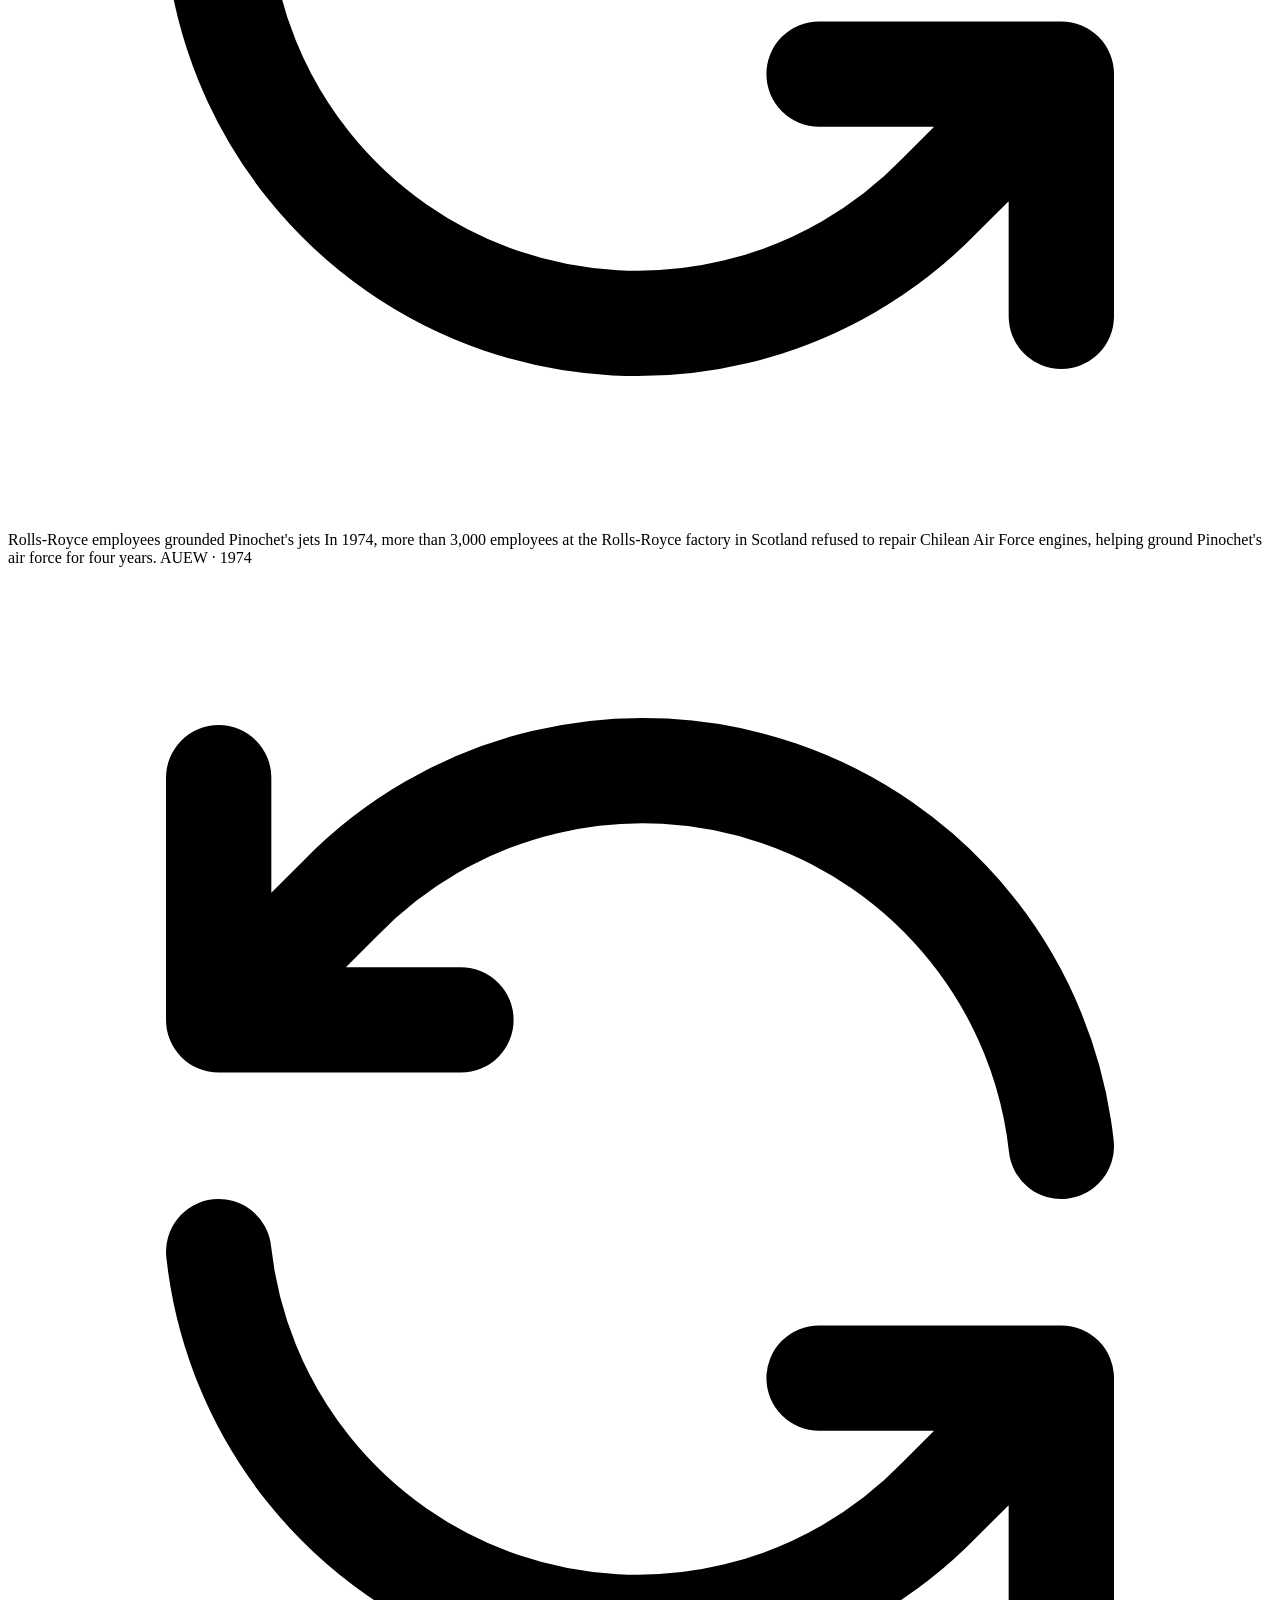
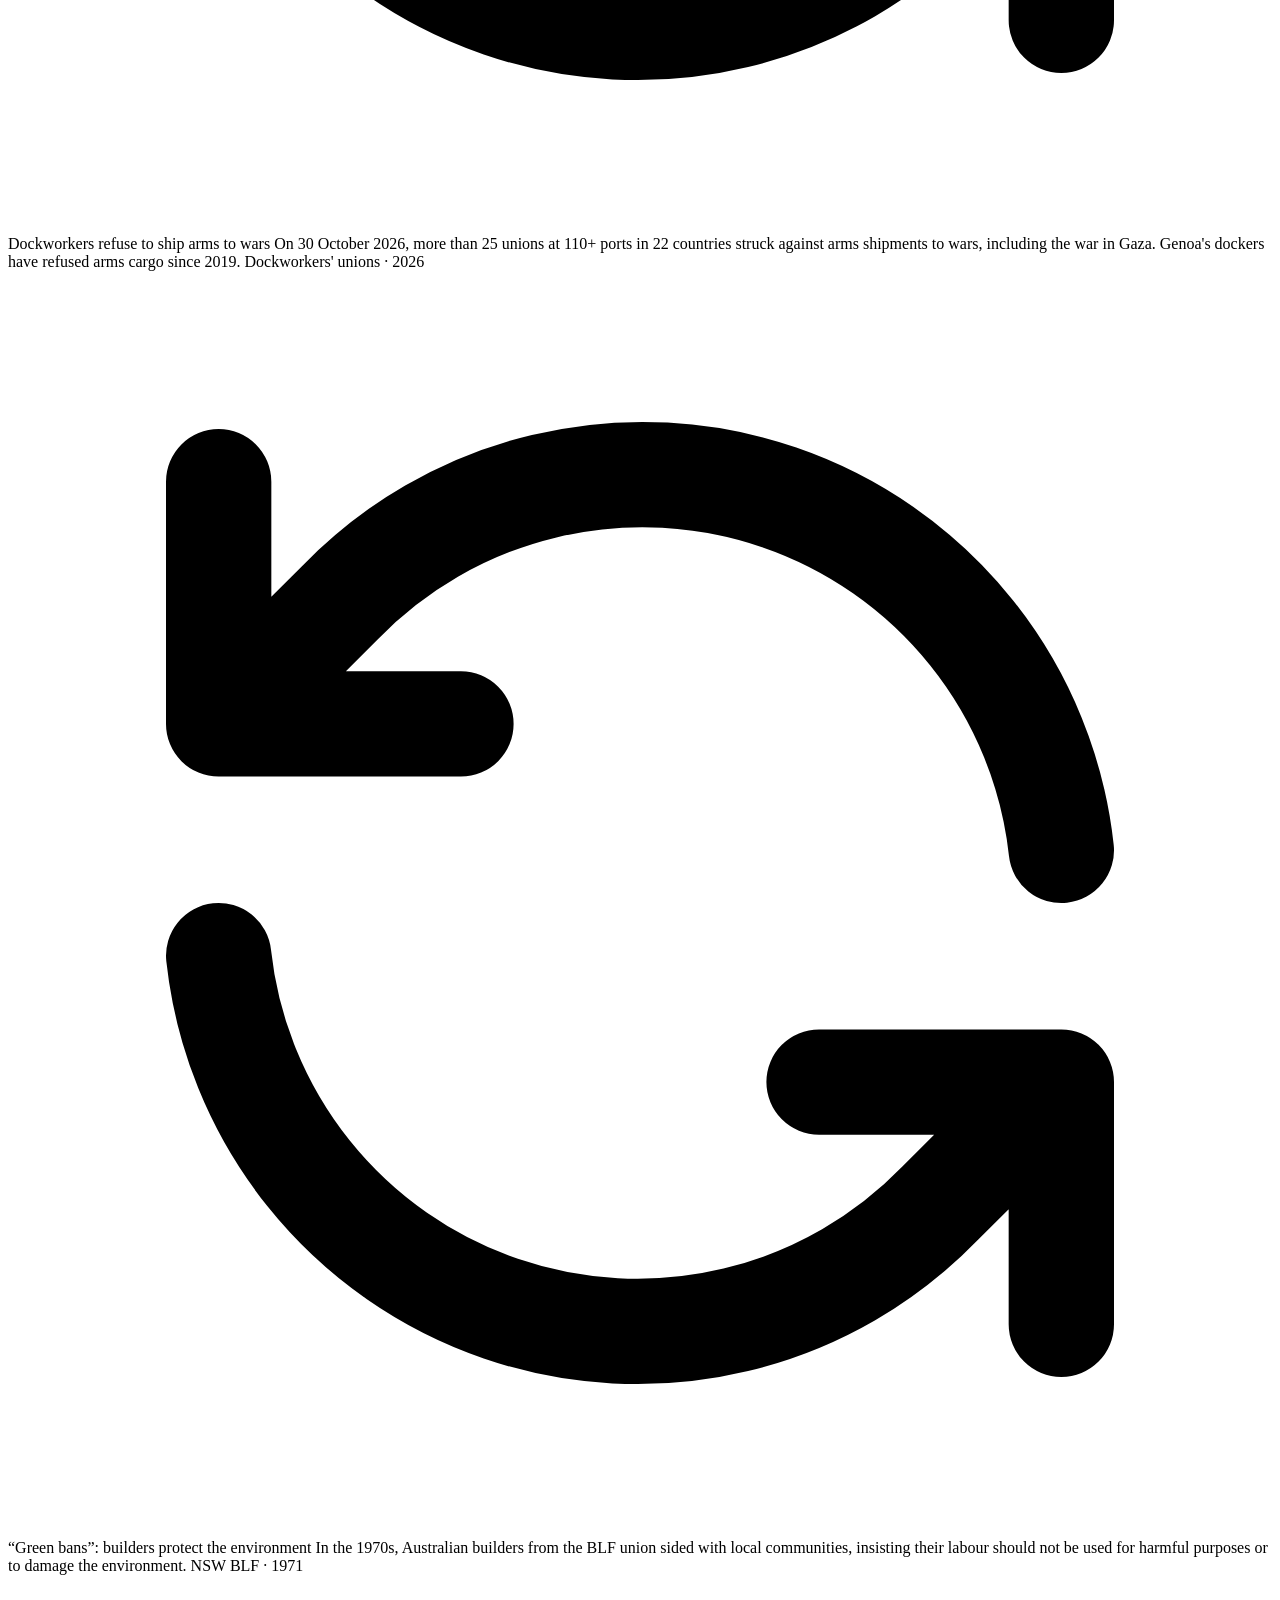
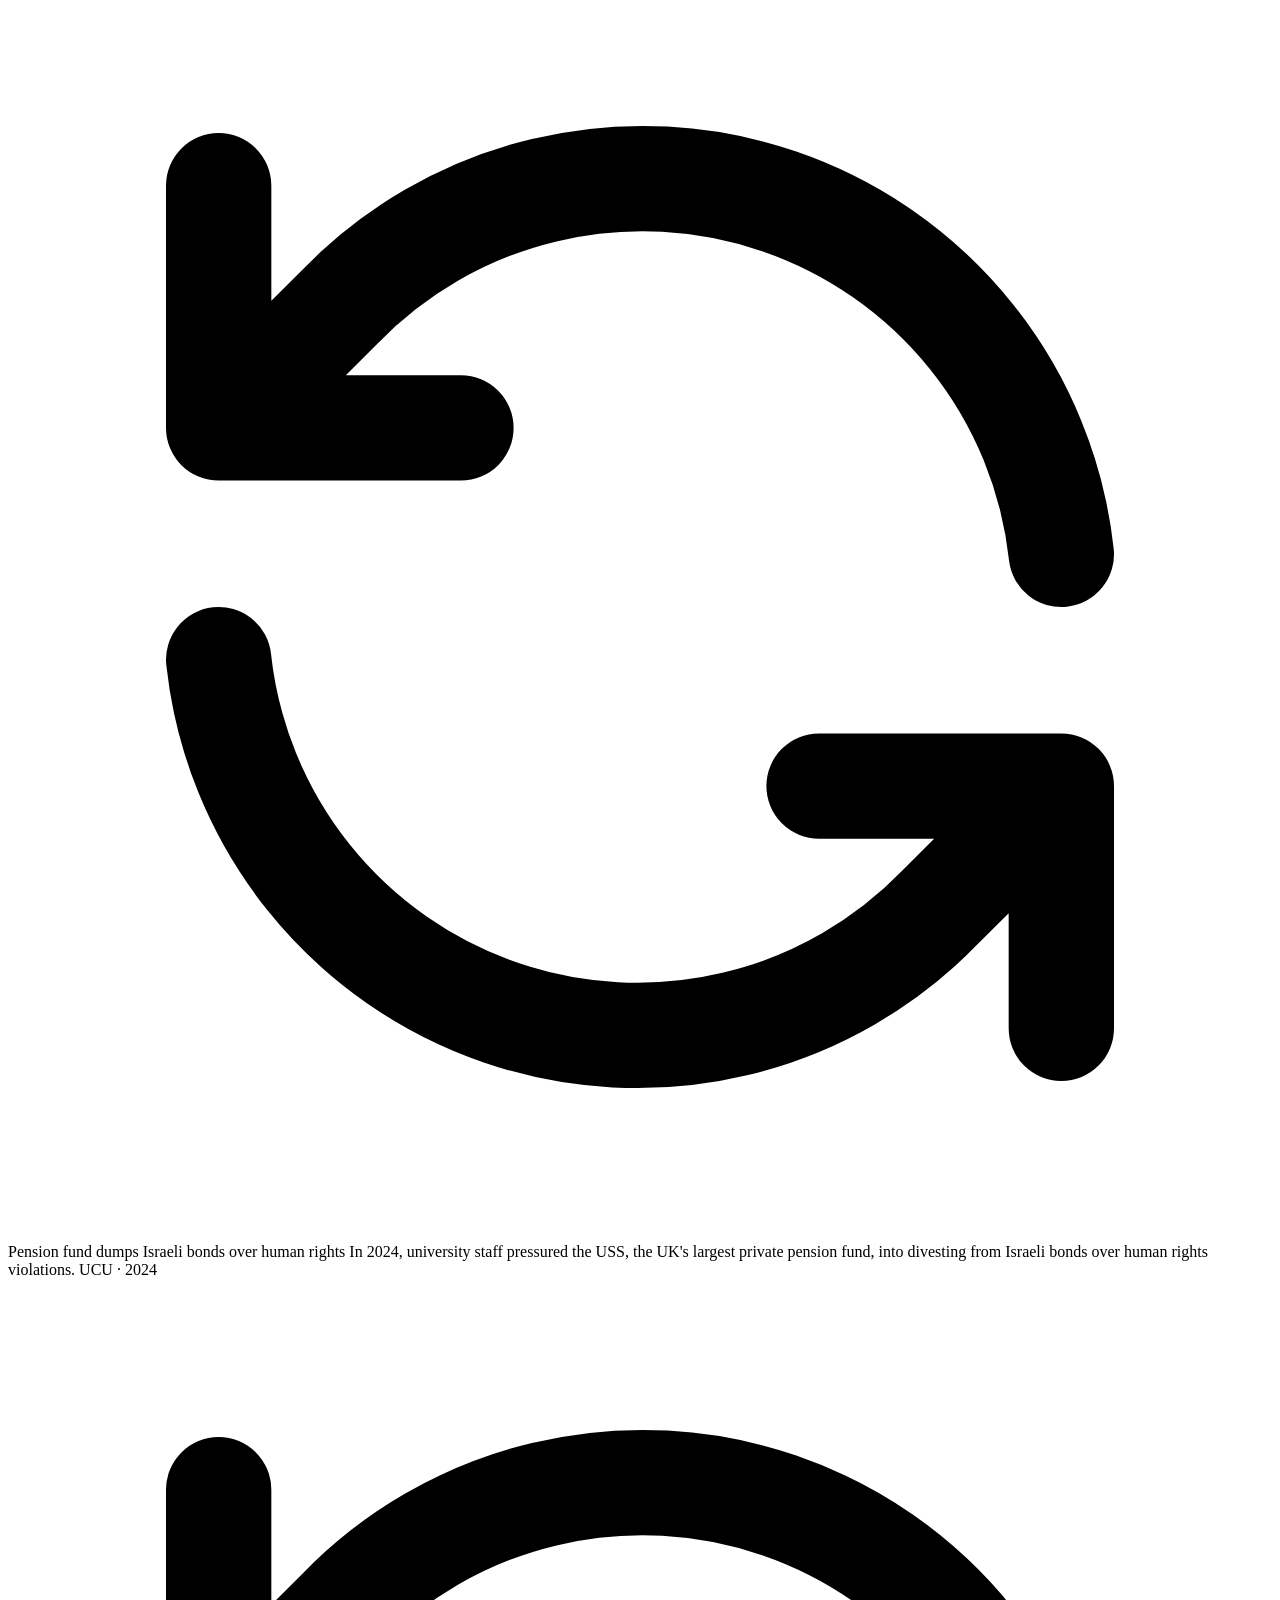
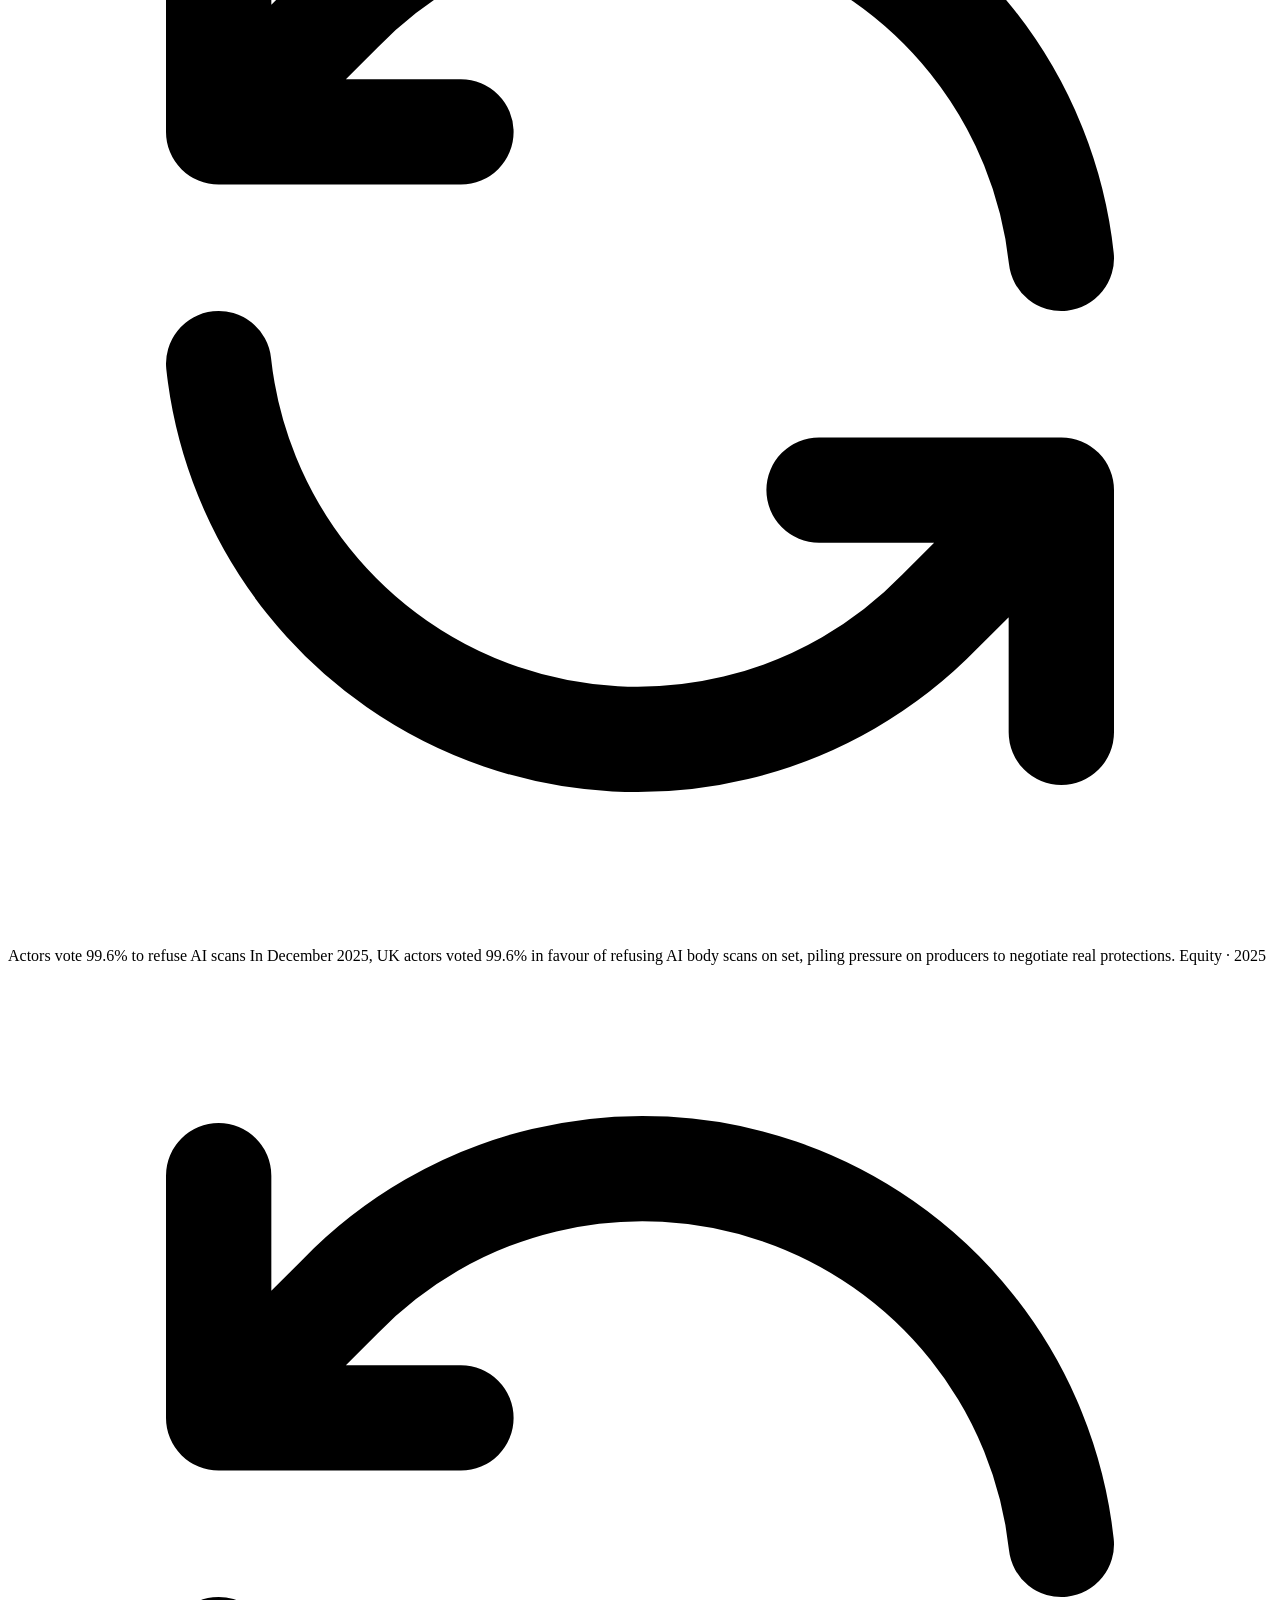
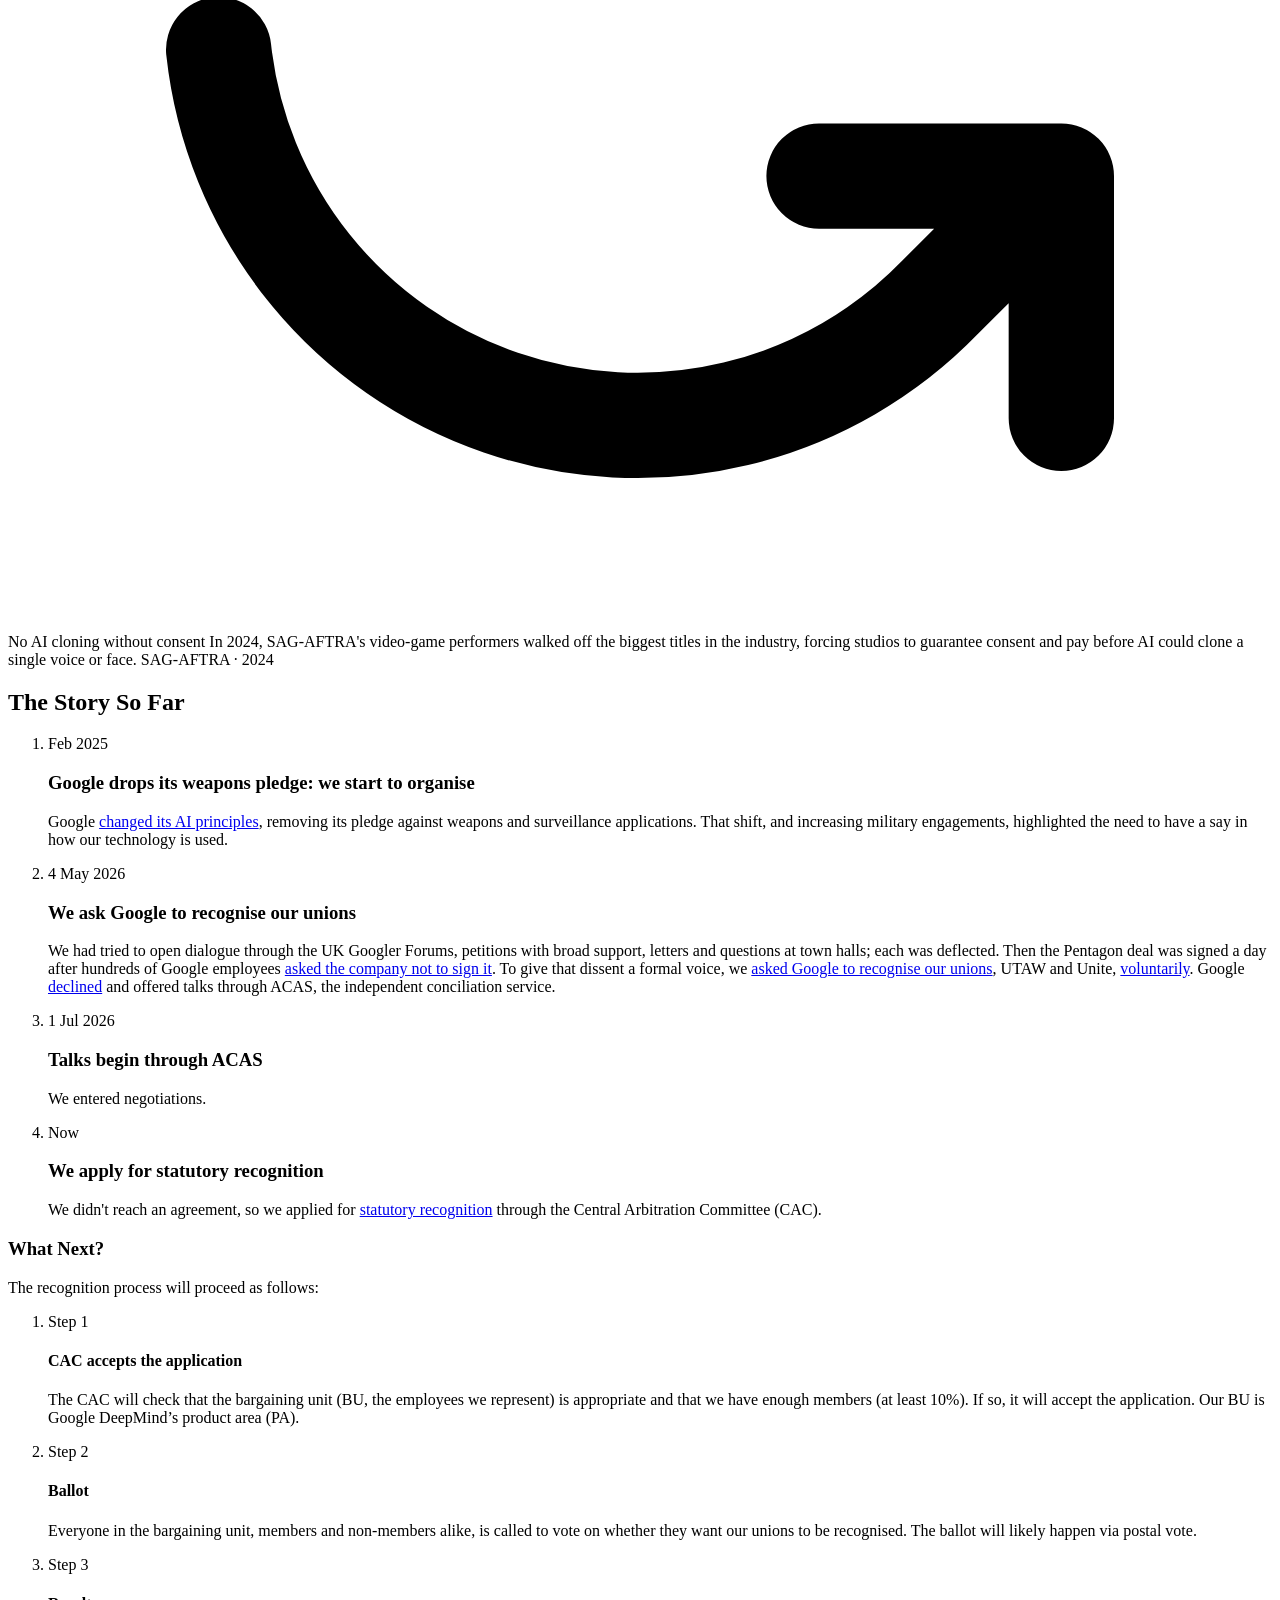
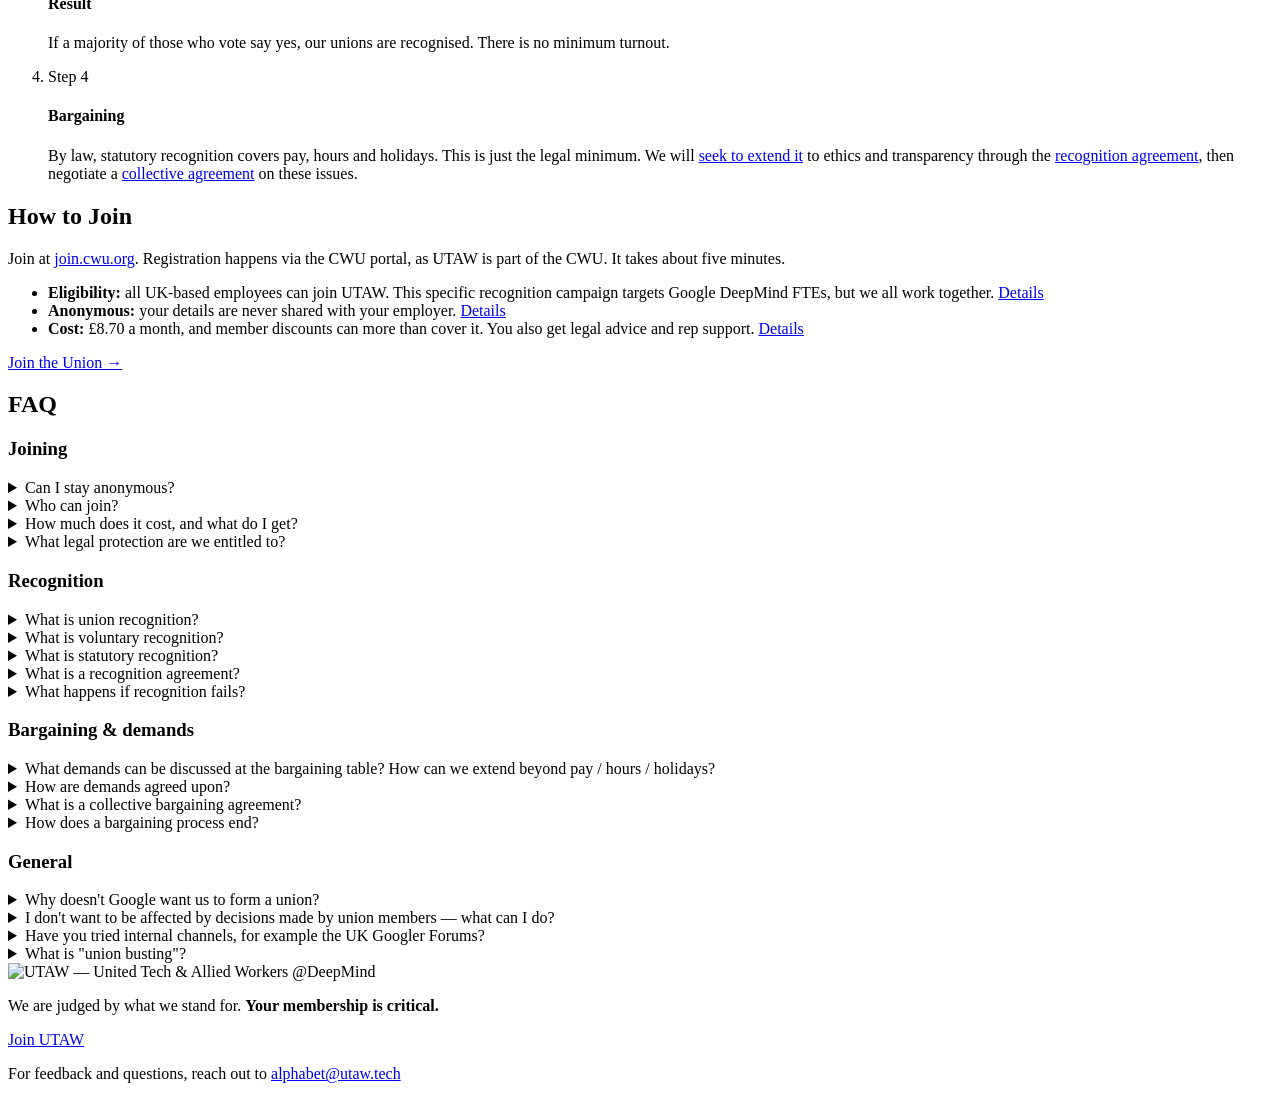
==== commit 17e5458e: "Deploy presealbudlet/site to presealbudlet/site:gh-pages" ====
--- a/index.html
+++ b/index.html
@@ -1 +1 @@
-<!doctype html><html lang=en><head><meta charset=UTF-8><meta content="width=device-width,initial-scale=1.0" name=viewport><title>UTAW at DeepMind — DeepMind Employees are Unionising</title><meta content="FTEs across Google DeepMind UK are unionising for a real say over AI safety, unethical military contracts, and AI's climate impact. Join us." name=description><meta content="noindex, nofollow" name=robots><meta content="noai, noimageai" name=robots><meta content="UTAW at DeepMind" property=og:site_name><meta content=website property=og:type><meta content=https://www.gdmunion.co.uk property=og:url><meta content=en_GB property=og:locale><meta content="UTAW at DeepMind — DeepMind Employees are Unionising" property=og:title><meta content="FTEs across Google DeepMind UK are unionising for a real say over AI safety, unethical military contracts, and AI's climate impact. Join us." property=og:description><meta content=https://www.gdmunion.co.uk/og-image.png property=og:image><meta content=1200 property=og:image:width><meta content=630 property=og:image:height><meta content="UTAW at DeepMind — DeepMind Employees are Unionising to honour their original mission to build AI responsibly to benefit humanity" property=og:image:alt><meta content=summary_large_image name=twitter:card><meta content="UTAW at DeepMind — DeepMind Employees are Unionising" name=twitter:title><meta content="FTEs across Google DeepMind UK are unionising for a real say over AI safety, unethical military contracts, and AI's climate impact. Join us." name=twitter:description><meta content=https://www.gdmunion.co.uk/og-image.png name=twitter:image><link href=https://www.gdmunion.co.uk/favicon.ico rel=icon sizes=any><link href=https://www.gdmunion.co.uk/favicon-32.png rel=icon sizes=32x32 type=image/png><link href=https://fonts.googleapis.com rel=preconnect><link crossorigin href=https://fonts.gstatic.com rel=preconnect><link href="https://fonts.googleapis.com/css2?family=Barlow:wght@400;600;700;800&display=swap" rel=stylesheet><link href="https://www.gdmunion.co.uk/style.css?v=sKGxfN2OHtOz" rel=stylesheet><body><header class=site-header><nav aria-label="Main navigation" class=nav><div class=brand-lockup><a aria-label="UTAW at DeepMind — home" class=nav-logo-link href=https://www.gdmunion.co.uk/> <img alt="UTAW — United Tech & Allied Workers" class=nav-logo src=https://www.gdmunion.co.uk/utaw-logo-white.png> </a><span aria-label="at DeepMind" class=brand-affiliation> <span aria-hidden=true class=at>@</span><span class=name>DeepMind</span> </span></div><input aria-hidden=true class=nav-toggle-check id=nav-toggle type=checkbox><label aria-label="Toggle navigation" class=nav-toggle-label for=nav-toggle><span></span> <span></span> <span></span></label><ul class=nav-links role=list><li><a href=https://www.gdmunion.co.uk/#why>Why We're Doing This</a><li><a href=https://www.gdmunion.co.uk/#who-we-are>Who We Are</a><li><a href=https://www.gdmunion.co.uk/#demands>Our Demands</a><li><a href=https://www.gdmunion.co.uk/#story-so-far>The Story So Far</a><li><a href=https://www.gdmunion.co.uk/#faq>FAQ</a><li><a href=https://www.gdmunion.co.uk/archive/>Archive</a><li><a rel="noopener noreferrer" class=btn-join href=https://utaw.tech/join>Join</a></ul></nav></header><section class=hero><div class=container><h1>DeepMind Employees are Unionising</h1><p class=tagline>Honouring our original mission: <span class=hero-quote>“To build AI responsibly to benefit humanity.”</span><div class=hero-actions><a rel="noopener noreferrer" class=btn-hero href=https://utaw.tech/join>Join the Union →</a></div></div></section><section class="section section--tldr"><div class=container><h2 class=section-title>TL;DR</h2><div class=section-content><p class=tldr-lead>Our power is our community. Together we can make AI a force for good.<p>AI safety, unethical uses of technology (including military contracts), and the energy it all runs on — the future of Artificial Intelligence is in the balance.<p>Full-time employees (FTEs) across Google DeepMind (GDM) UK believe in protecting and honouring its original mission of benefitting humanity.<p>That's why we're Unionising and campaigning for legal union recognition — so we can have a real say in how AI is built and ensure it is used ethically.</div></div></section><section class=why id=why><div aria-label="Recent news about Google and AI" aria-roledescription=carousel class=why-stage data-carousel role=region><div aria-hidden=true class=why-track data-track><div class="why-slide is-active" style="background-image:url(https://www.gdmunion.co.uk/articles/google-hq.webp);background-position:60% 35%" data-slide></div><div style="background-position:50% 30%" class=why-slide data-bg=https://www.gdmunion.co.uk/articles/israel-military.webp data-slide></div><div style="background-position:50% 55%" class=why-slide data-bg=https://www.gdmunion.co.uk/articles/gaza-displaced.webp data-slide></div><div style="background-position:50% 60%" class=why-slide data-bg=https://www.gdmunion.co.uk/articles/pentagon.webp data-slide></div></div><div aria-hidden=true class=why-scrim></div><div aria-hidden=true class=why-progress data-progress><span></span></div><div class=why-static><span aria-hidden=true class=why-bar></span><h2 class=why-heading>Why We're Doing This</h2><p class=why-lead>Since quietly dropping its pledge not to build AI-powered weapons or mass surveillance, Google has doubled down on unethical applications of the technology. Here are just some of the things they've been up to.<div class=why-links><a rel="noopener noreferrer" class=why-archive href=https://g-applied-principles.pages.dev/ target=_blank> Google's unethical partnerships, documented <span aria-hidden=true class=why-archive-arrow>↗</span> </a><a class=why-archive href=https://www.gdmunion.co.uk/archive/> More of these in our archive <span aria-hidden=true class=why-archive-arrow>→</span> </a></div></div><div class=why-controls><div aria-label="Choose a slide" class=why-dots role=tablist><button aria-label="Show slide 1 of 4" class="why-dot is-active" aria-selected=true data-dot data-index=0 role=tab type=button></button><button aria-label="Show slide 2 of 4" aria-selected=false class=why-dot data-dot data-index=1 role=tab type=button></button><button aria-label="Show slide 3 of 4" aria-selected=false class=why-dot data-dot data-index=2 role=tab type=button></button><button aria-label="Show slide 4 of 4" aria-selected=false class=why-dot data-dot data-index=3 role=tab type=button></button></div><div class=why-arrows><button aria-label="Previous slide" class=why-arrow data-prev type=button><svg viewbox="0 0 24 24" aria-hidden=true focusable=false><path d="M15 5l-7 7 7 7" fill=none stroke=currentColor stroke-linecap=round stroke-linejoin=round stroke-width=2.2 /></svg></button><button aria-label="Next slide" class=why-arrow data-next type=button><svg viewbox="0 0 24 24" aria-hidden=true focusable=false><path d="M9 5l7 7-7 7" fill=none stroke=currentColor stroke-linecap=round stroke-linejoin=round stroke-width=2.2 /></svg></button></div></div><div aria-hidden=true class=why-sep></div><div class=why-captions><article aria-label="1 of 4" class="why-caption is-active" aria-roledescription=slide data-caption role=group><h3 class=why-slide-title>Google Erased Its Own Ban on AI for Weapons and Surveillance</h3><p class=why-slide-text>Weeks into Trump's second term, Google quietly deleted its 2018 pledge never to build AI weapons or rights-violating surveillance, made after staff protests over a military drone contract. It wasn't framed as a reversal: the sole edit note read, 'We've made updates to our AI Principles.'</p><a rel="noopener noreferrer" class=why-slide-meta href=https://web.archive.org/web/20250205002852/https://www.wired.com/story/google-responsible-ai-principles/ target=_blank> WIRED · February 2025 <span aria-hidden=true class=why-slide-meta-arrow>↗</span> </a></article><article aria-label="2 of 4" aria-hidden=true aria-roledescription=slide class=why-caption data-caption role=group><h3 class=why-slide-title>Google's Own Lawyers Warned Its AI Could Enable Human Rights Abuses. It Signed Anyway.</h3><p class=why-slide-text>Google's own lawyers and consultants warned that providing AI to the Israeli military 'could be used for, or linked to, the facilitation of human rights violations,' and urged withholding the technology entirely. Google signed the $1.2bn deal anyway, keeping no reliable way to monitor how it was used.</p><a rel="noopener noreferrer" class=why-slide-meta href=https://web.archive.org/web/20251225203735/https://www.nytimes.com/2024/12/03/technology/google-israel-contract-project-nimbus.html target=_blank> The New York Times · December 2024 <span aria-hidden=true class=why-slide-meta-arrow>↗</span> </a></article><article aria-label="3 of 4" aria-hidden=true aria-roledescription=slide class=why-caption data-caption role=group><h3 class=why-slide-title>Israel Used Google Photos to Build a Gaza 'Hit List'</h3><p class=why-slide-text>An Israeli official said Google Photos' face-matching 'worked better' than purpose-built tools in Israel's Gaza-wide facial-recognition dragnet, helping build a 'hit list'. Thousands were detained, some tortured. Asked to explain, Google declined.</p><a rel="noopener noreferrer" class=why-slide-meta href=https://web.archive.org/web/20240406013247/https://theintercept.com/2024/04/05/google-photos-israel-gaza-facial-recognition/ target=_blank> The Intercept · April 2024 <span aria-hidden=true class=why-slide-meta-arrow>↗</span> </a></article><article aria-label="4 of 4" aria-hidden=true aria-roledescription=slide class=why-caption data-caption role=group><h3 class=why-slide-title>Google Signed the Pentagon Clause a Rival Refused on Ethics Grounds</h3><p class=why-slide-text>The Pentagon signed deals with eight AI firms, Google included, to power an 'AI-first fighting force,' agreeing to 'any lawful use' of their models. Rival Anthropic refused that clause, fearing mass surveillance and autonomous weapons, and was branded a 'supply-chain risk' for it. Google signed.</p><a rel="noopener noreferrer" class=why-slide-meta href=https://www.theguardian.com/us-news/2026/may/01/pentagon-us-military-pairs-with-spacex-google-openai target=_blank> The Guardian · May 2026 <span aria-hidden=true class=why-slide-meta-arrow>↗</span> </a></article></div></div></section><section class="section section--dark" id=who-we-are><div class=container><h2 class=section-title>Who We Are</h2><div class=section-content><p>We are FTEs from across all units, functions and levels in GDM UK. Google DeepMind was founded on ethical principles, committed to building Artificial Intelligence and cutting-edge technologies for the benefit of all humanity. We want to honour that original commitment.<p>Unfortunately, Google and other organisations are forging ahead with unethical uses of AI. From military contracts to border control, unsafe applications of new technologies to the mounting energy cost of the AI buildout, the risks are clear and present.<p>Companies are making decisions on our behalf, without proper consultation. That's why we're Unionising. Through union-led negotiations, you can have a real say in how DeepMind progresses and how AI is used. Together, we can ensure a safer and more ethical future.<p>Our priorities and demands are decided by employees like you through a democratic process. We are striving to make the development and application of AI a democratic and fair endeavour.<p>We are getting support for legal and negotiation expertise from our union's national office, but everything else is done by GDMers for GDMers. We are investing a lot of personal time and energy into this effort because we care deeply about DeepMind's original mission.<p><strong>We'd love you to join us!</strong></div></div></section><section class=section id=demands><div class=container><h2 class=section-title>Our Demands</h2><div class="section-intro section-intro--left"><p>Responsible development requires honestly confronting the risks that widespread, unregulated integration of AI into society poses, risks that intensify as we deploy increasingly autonomous, agentic systems with potential access to sensitive domains such as critical infrastructure, military systems, financial systems, and civilian data.<p>To mitigate such risks and make sure our technology is used to benefit humanity, we demand:</div><div class=demands-note><p><strong>We are still finalising our demands.</strong> A survey will be sent to members shortly, and this page will be updated once the results are in. <strong><a href=https://utaw.tech/join>Join the union</a> to have your say.</strong></div></div><div class=demands-grid><div class=demand-pillar><p class=demand-pillar-num>Demand 1<h3 class=demand-pillar-title>Enforceable Red Lines</h3><div class=demand-pillar-text><p>Google must publicly define and firmly uphold red lines around impermissible applications of its AI systems, and always be true to its commitment to human rights and international law. These red lines are only meaningful if backed by enforceable safeguards and persistent monitoring. Where safe deployment cannot be guaranteed, Google should decline to pursue the contract.</div></div><div class=demand-pillar><p class=demand-pillar-num>Demand 2<h3 class=demand-pillar-title>Transparency & the Right to Abstain</h3><div class=demand-pillar-text><p>Public trust and effective oversight of AI depend on transparency, especially for high-risk applications. Google should disclose the permitted use-terms governing deployment, the safeguards in place, and the human rights due diligence conducted beforehand. Workers must have the right to decline work on military or surveillance projects, without fear of retaliation.</div></div><div class=demand-pillar><p class=demand-pillar-num>Demand 3<h3 class=demand-pillar-title>Climate</h3><div class=demand-pillar-text><p>The defining challenge of our era is mitigating human impact on the climate, and AI's growth must not come at the planet's expense. We want data centres powered by 100% additional, locally-sourced renewable energy on a 24/7 basis, an end to custom AI solutions that help oil and gas companies identify new reserves or accelerate drilling, and a published plan for meeting its climate commitments.</div></div></div><div class=container><div class=section-content><h3 class=section-subtitle>Can we negotiate on issues like these?</h3><p>The message from Google's leadership is that we can only negotiate pay, holiday and hours — the minimum scope guaranteed by law. <strong>There is considerable historical precedent for broader negotiations</strong> from comparable unions:</div></div><div class=precedent-grid><div aria-label="Pension fund dumps Israeli bonds over human rights. In 2024, university staff pressured the USS, the UK's largest private pension fund, into divesting from Israeli bonds over human rights violations." class=precedent-card tabindex=0><span class=precedent-card-inner> <span class="precedent-card-face precedent-card-front" style="--card-img:url(https://www.gdmunion.co.uk/precedents/divestment.jpg);--card-pos:center 70%"> <span aria-hidden=true class=precedent-card-flip> <svg viewbox="0 0 24 24" fill=none xmlns=http://www.w3.org/2000/svg><path d="M20 11A8 8 0 0 0 6.3 6.3L4 8.6M4 8.6V4M4 8.6H8.6" stroke=currentColor stroke-linecap=round stroke-linejoin=round stroke-width=2 /><path d="M4 13a8 8 0 0 0 13.7 4.7l2.3-2.3M20 15.4V20M20 15.4h-4.6" stroke=currentColor stroke-linecap=round stroke-linejoin=round stroke-width=2 /></svg> </span> <span class=precedent-card-body> <span class=precedent-card-bar></span> <span class=precedent-card-win>Pension fund dumps Israeli bonds over human rights</span> </span> </span> <span class="precedent-card-face precedent-card-back"> <span class=precedent-card-body> <span class=precedent-card-bar></span> <span class=precedent-card-text>In 2024, university staff pressured the USS, the UK's largest private pension fund, into divesting from Israeli bonds over human rights violations.</span> <span class=precedent-card-meta>UCU · 2024</span> </span> </span> </span></div><div aria-label="Phone lines to apartheid South Africa cut. In 1977, the Union of Post Office Workers called on members to stop telephone and postal traffic to apartheid South Africa, using their grip on the network to squeeze the regime." class=precedent-card tabindex=0><span class=precedent-card-inner> <span class="precedent-card-face precedent-card-front" style="--card-img:url(https://www.gdmunion.co.uk/precedents/apartheid.jpg);--card-pos:center 60%"> <span aria-hidden=true class=precedent-card-flip> <svg viewbox="0 0 24 24" fill=none xmlns=http://www.w3.org/2000/svg><path d="M20 11A8 8 0 0 0 6.3 6.3L4 8.6M4 8.6V4M4 8.6H8.6" stroke=currentColor stroke-linecap=round stroke-linejoin=round stroke-width=2 /><path d="M4 13a8 8 0 0 0 13.7 4.7l2.3-2.3M20 15.4V20M20 15.4h-4.6" stroke=currentColor stroke-linecap=round stroke-linejoin=round stroke-width=2 /></svg> </span> <span class=precedent-card-body> <span class=precedent-card-bar></span> <span class=precedent-card-win>Phone lines to apartheid South Africa cut</span> </span> </span> <span class="precedent-card-face precedent-card-back"> <span class=precedent-card-body> <span class=precedent-card-bar></span> <span class=precedent-card-text>In 1977, the Union of Post Office Workers called on members to stop telephone and postal traffic to apartheid South Africa, using their grip on the network to squeeze the regime.</span> <span class=precedent-card-meta>UPW · 1977</span> </span> </span> </span></div><div aria-label="Actors vote 99.6% to refuse AI scans. In December 2025, UK actors balloted 99.6% in favour of refusing AI body scans on set, piling pressure on producers to negotiate real protections." class=precedent-card tabindex=0><span class=precedent-card-inner> <span class="precedent-card-face precedent-card-front" style="--card-img:url(https://www.gdmunion.co.uk/precedents/ai-performers.jpg);--card-pos:center 62%"> <span aria-hidden=true class=precedent-card-flip> <svg viewbox="0 0 24 24" fill=none xmlns=http://www.w3.org/2000/svg><path d="M20 11A8 8 0 0 0 6.3 6.3L4 8.6M4 8.6V4M4 8.6H8.6" stroke=currentColor stroke-linecap=round stroke-linejoin=round stroke-width=2 /><path d="M4 13a8 8 0 0 0 13.7 4.7l2.3-2.3M20 15.4V20M20 15.4h-4.6" stroke=currentColor stroke-linecap=round stroke-linejoin=round stroke-width=2 /></svg> </span> <span class=precedent-card-body> <span class=precedent-card-bar></span> <span class=precedent-card-win>Actors vote 99.6% to refuse AI scans</span> </span> </span> <span class="precedent-card-face precedent-card-back"> <span class=precedent-card-body> <span class=precedent-card-bar></span> <span class=precedent-card-text>In December 2025, UK actors balloted 99.6% in favour of refusing AI body scans on set, piling pressure on producers to negotiate real protections.</span> <span class=precedent-card-meta>Equity · 2025</span> </span> </span> </span></div><div aria-label="Rolls-Royce employees grounded Pinochet's jets. In 1974, more than 3000 employees at the Rolls-Royce factory in Scotland refused to repair Chilean Air Force engines, helping ground Pinochet's air force for four years." class=precedent-card tabindex=0><span class=precedent-card-inner> <span class="precedent-card-face precedent-card-front" style="--card-img:url(https://www.gdmunion.co.uk/precedents/arms.jpg);--card-pos:center 40%"> <span aria-hidden=true class=precedent-card-flip> <svg viewbox="0 0 24 24" fill=none xmlns=http://www.w3.org/2000/svg><path d="M20 11A8 8 0 0 0 6.3 6.3L4 8.6M4 8.6V4M4 8.6H8.6" stroke=currentColor stroke-linecap=round stroke-linejoin=round stroke-width=2 /><path d="M4 13a8 8 0 0 0 13.7 4.7l2.3-2.3M20 15.4V20M20 15.4h-4.6" stroke=currentColor stroke-linecap=round stroke-linejoin=round stroke-width=2 /></svg> </span> <span class=precedent-card-body> <span class=precedent-card-bar></span> <span class=precedent-card-win>Rolls-Royce employees grounded Pinochet's jets</span> </span> </span> <span class="precedent-card-face precedent-card-back"> <span class=precedent-card-body> <span class=precedent-card-bar></span> <span class=precedent-card-text>In 1974, more than 3000 employees at the Rolls-Royce factory in Scotland refused to repair Chilean Air Force engines, helping ground Pinochet's air force for four years.</span> <span class=precedent-card-meta>AUEW · 1974</span> </span> </span> </span></div><div aria-label="47,000 dockworkers curb AI automation. In 2024, the ILA shut down every port from Maine to Texas — 47,000 dockworkers walking out until shipping giants agreed to guard their jobs against automation through 2030." class=precedent-card tabindex=0><span class=precedent-card-inner> <span class="precedent-card-face precedent-card-front" style="--card-img:url(https://www.gdmunion.co.uk/precedents/ports.jpg);--card-pos:center 78%"> <span aria-hidden=true class=precedent-card-flip> <svg viewbox="0 0 24 24" fill=none xmlns=http://www.w3.org/2000/svg><path d="M20 11A8 8 0 0 0 6.3 6.3L4 8.6M4 8.6V4M4 8.6H8.6" stroke=currentColor stroke-linecap=round stroke-linejoin=round stroke-width=2 /><path d="M4 13a8 8 0 0 0 13.7 4.7l2.3-2.3M20 15.4V20M20 15.4h-4.6" stroke=currentColor stroke-linecap=round stroke-linejoin=round stroke-width=2 /></svg> </span> <span class=precedent-card-body> <span class=precedent-card-bar></span> <span class=precedent-card-win>47,000 dockworkers curb AI automation</span> </span> </span> <span class="precedent-card-face precedent-card-back"> <span class=precedent-card-body> <span class=precedent-card-bar></span> <span class=precedent-card-text>In 2024, the ILA shut down every port from Maine to Texas — 47,000 dockworkers walking out until shipping giants agreed to guard their jobs against automation through 2030.</span> <span class=precedent-card-meta>ILA · 2024</span> </span> </span> </span></div><div aria-label="No AI cloning without consent. In 2024, SAG-AFTRA's video-game performers walked off the biggest titles in the industry, forcing studios to guarantee consent and pay before AI could clone a single voice or face." class=precedent-card tabindex=0><span class=precedent-card-inner> <span class="precedent-card-face precedent-card-front" style="--card-img:url(https://www.gdmunion.co.uk/precedents/games.jpg);--card-pos:center 68%"> <span aria-hidden=true class=precedent-card-flip> <svg viewbox="0 0 24 24" fill=none xmlns=http://www.w3.org/2000/svg><path d="M20 11A8 8 0 0 0 6.3 6.3L4 8.6M4 8.6V4M4 8.6H8.6" stroke=currentColor stroke-linecap=round stroke-linejoin=round stroke-width=2 /><path d="M4 13a8 8 0 0 0 13.7 4.7l2.3-2.3M20 15.4V20M20 15.4h-4.6" stroke=currentColor stroke-linecap=round stroke-linejoin=round stroke-width=2 /></svg> </span> <span class=precedent-card-body> <span class=precedent-card-bar></span> <span class=precedent-card-win>No AI cloning without consent</span> </span> </span> <span class="precedent-card-face precedent-card-back"> <span class=precedent-card-body> <span class=precedent-card-bar></span> <span class=precedent-card-text>In 2024, SAG-AFTRA's video-game performers walked off the biggest titles in the industry, forcing studios to guarantee consent and pay before AI could clone a single voice or face.</span> <span class=precedent-card-meta>SAG-AFTRA · 2024</span> </span> </span> </span></div></div></section><section class="section section--dark" id=story-so-far><div class=container><h2 class=section-title>The Story So Far</h2><div class=section-content><p>On <strong>May the 4th</strong>, Google DeepMind workers voted to unionise, with Unite the Union and the United Tech & Allied Workers (UTAW) being our official representatives. That same day, GDM UTAW and Unite the Union members at Google DeepMind asked for voluntary recognition, which would make our union official. <strong>Google declined the request</strong>, but agreed to meet via the ACAS conciliation service. On July 1st 2026, we entered negotiations.<h3 class=section-subtitle>What Next?</h3><p>If no agreement can be reached over voluntary recognition, we can apply for statutory recognition.<p>This process ends with a recognition agreement and a collective bargaining agreement: formal documents setting out who is covered by collective bargaining, what issues can be negotiated, how bargaining meetings work, what company resources and facilities our elected reps are entitled to, and how disputes are resolved. These agreements are not set in stone and typically evolve by expanding through renegotiation.<p>GDM union members want to include demands over <strong>unethical military contracts</strong>, <strong>AI Safety / Principles</strong>, and <strong>AI's climate impact</strong>.</div></div></section><section class=section id=faq><div class=container><h2 class=section-title>FAQ</h2><p class=section-intro>Questions we hear from colleagues, answered honestly.<div class=section-content><details class=faq-item><summary>Can I stay anonymous?</summary> <div class=faq-body><p>Yes.<p>Your employer does not have a legal right to know if you are a member of a trade union. Unions keep their membership lists strictly confidential. Under Data Protection (UK GDPR), trade union membership is classified as "special category data," meaning it requires the highest level of privacy protection.<p>If the union pursues statutory recognition through the UK Government's Central Arbitration Committee (CAC), the CAC will need to verify the union has sufficient membership within the bargaining unit — typically at least 10% of workers. To do this, membership data may need to be submitted to the CAC, which is an independent governmental body.<p>Critically, this data is not shared with Google. The CAC handles it confidentially, and the employer only sees the membership percentage.<p>The law forbids employers from compiling lists of union members — see Blacklisting Regulations 2010, Reg. 3.</div></details><details class=faq-item><summary>Who can join?</summary> <div class=faq-body><p>Membership is open to UK-based employees of Google DeepMind. Unfortunately contractors and colleagues based outside the UK (for example in the US) aren't eligible for this recognition campaign — but US colleagues can organise with our sister union, the <a href=https://www.alphabetworkersunion.org/>Alphabet Workers Union (AWU)</a>.</div></details><details class=faq-item><summary>How much does it cost, and what do I get?</summary> <div class=faq-body><p>Membership is <strong>£8.70 a month</strong>. This covers the cost of running the union — trained organisers, legal advice, and support when you need it.<p>In return you get:<ul><li>A <strong>vote</strong> in shaping the union's demands — the agenda is set democratically by members, not a handful of reps.<li>Access to our <strong>free legal helpline and advice from day one</strong>.<li><strong>Individual representation</strong> in disciplinary and grievance hearings (for issues arising after your first eight weeks of membership).<li>A range of everyday <strong>member discounts</strong> — shopping, travel, insurance, gym memberships and more.</ul><p>The strongest reason, though, is collective: every member makes our case for recognition stronger and the union harder to ignore.</div></details><details class=faq-item><summary>What legal protection are we entitled to?</summary> <div class=faq-body><ul><li><strong>Protection from dismissal for union activity</strong> — Section 152 TULRCA 1992<li><strong>Protection from detriment</strong> (demotion, pay cut, harassment) for union activity — Section 146 TULRCA 1992<li><strong>Protection from dismissal for taking part in lawful industrial action</strong> (now automatically unfair, no qualifying period) — Section 238A TULRCA, as amended by Employment Rights Act 2025<li><strong>Protection from detriment for industrial action</strong> (coming into force October 2026) — Employment Rights Act 2025, s.76 (which inserts s.236A into TULRCA 1992)<li><strong>Right to paid time off for union reps</strong> to carry out duties — Section 168 TULRCA 1992<li><strong>Right to unpaid time off for all members</strong> to take part in union activities — Section 170 TULRCA 1992<li><strong>Individual representation</strong> in disciplinary and grievance hearings — Employment Relations Act 1999, s.10<li><strong>Legal support through the union</strong> if things go wrong — Union rulebook / membership agreement<li><strong>Democratic voice</strong> in setting demands and balloting on action — Section 226 TULRCA 1992 (ballot provisions)<li><strong>Protection from blacklisting</strong> based on union activities — Blacklisting Regulations 2010</ul></div></details><details class=faq-item><summary>Why doesn't Google want us to form a union?</summary> <div class=faq-body><p>Together we can formally act as an employee-side counterweight to management's ability to exercise unchecked authority. Management's self-interest is to prevent us from having this kind of power.</div></details><details class=faq-item><summary>What does statutory recognition mean for union members?</summary> <div class=faq-body><p>Statutory recognition gives GDM employees a legal framework to force negotiations on topics we care about if Google refuses to recognise us voluntarily. By securing recognition, we gain formal rights to collective bargaining, disclosure of internal company information, and mandatory negotiation and consultation on major workplace changes.<p>For statutory recognition there is a minimum membership threshold (10% of the bargaining unit, which we have passed) and all employees in the unit are called to vote. Even if you are not a union member, you can still vote — your vote will be fully anonymous. A majority vote in favour is sufficient; there is no minimum turnout threshold.</div></details><details class=faq-item><summary>How can we extend the collective agreement beyond pay / hours / holidays?</summary> <div class=faq-body><p>There is no restriction on topics we can discuss in collective bargaining — including business practices, company priorities and governance. Pay, hours and holidays is the minimum legal scope, but this isn't the focus of our campaign.<p>To broaden the scope we need to pressure Google using our industrial leverage: unions can use actions short of a strike, campaigns, and ultimately strikes if the employer refuses. <strong>The stronger the union, the more effective the pressure.</strong> Most often, a credible threat is all it takes. Getting recognition is just the first step — then we work on extending the agreement.</div></details><details class=faq-item><summary>I don't want to be affected by decisions made by union members — what can I do?</summary> <div class=faq-body><p>Decisions that affect you are already made by a much smaller pool of management executives, with no visibility or meaningful input from you: you were not consulted on the removal of the autonomous weapons or mass surveillance pledges from the AI Principles, nor on safety risks from contracts with significant human rights implications.<p>Collective decision-making adds democracy, doesn't remove it. We will have a way to demand changes, and the company will have to consult us before making major decisions. Surveys can be run among all employees to better understand concerns. You will never be forced to engage or join a union.</div></details><details class=faq-item><summary>Have you tried going through the UK Googler Forums?</summary> <div class=faq-body><p>We have tried to open dialogue through the UK Googler Forums, but leadership declined to discuss ethical matters through this forum. Other routes — petitions with broad support, letters, questions at townhalls — have also been tried and ignored.</div></details><details class=faq-item><summary>What is "union busting"?</summary> <div class=faq-body><p>Let's ask Gemini!<p><img alt='Gemini&#39s response to "what is union busting?", listing common union-busting tactics' src=/gemini-unionbusting.png><p>The best way to counteract union busting:<ul><li><strong>Resist intimidation</strong> by knowing your rights and UK law. Union activity is well protected in the UK.<li><strong>Diversify your sources</strong> — listen to different narratives and build your own informed opinion. Assume leadership have a bias in their comms about unions.<li><strong>Talk with your colleagues</strong> — learn about their experience and motivations directly from them.</ul></div></details></div></div></section><footer class=footer><div class=footer-inner><div class="brand-lockup brand-lockup--footer"><img alt="UTAW — United Tech & Allied Workers" class=footer-logo src=https://www.gdmunion.co.uk/utaw-logo-white.png><span aria-label="at DeepMind" class=brand-affiliation> <span aria-hidden=true class=at>@</span><span class=name>DeepMind</span> </span></div><p class=footer-tagline>We are judged by what we stand for. <strong>Your membership is critical.</strong></p><a rel="noopener noreferrer" class=btn-cta href=https://utaw.tech/join>Join UTAW</a></div></footer><script defer src=https://www.gdmunion.co.uk/carousel.js></script>+<!doctype html><html lang=en><head><meta charset=UTF-8><meta content="width=device-width,initial-scale=1.0" name=viewport><title>UTAW at DeepMind — DeepMind Employees Are Unionising</title><meta content="Google DeepMind UK employees are unionising for enforceable red lines on AI, transparency over military and surveillance contracts, and a real environmental commitment. Join us." name=description><meta content="noindex, nofollow" name=robots><meta content="noai, noimageai" name=robots><meta content="UTAW at DeepMind" property=og:site_name><meta content=website property=og:type><meta content=https://www.gdmunion.co.uk property=og:url><meta content=en_GB property=og:locale><meta content="UTAW at DeepMind — DeepMind Employees Are Unionising" property=og:title><meta content="Google DeepMind UK employees are unionising for enforceable red lines on AI, transparency over military and surveillance contracts, and a real environmental commitment. Join us." property=og:description><meta content=https://www.gdmunion.co.uk/og-image.png property=og:image><meta content=1200 property=og:image:width><meta content=630 property=og:image:height><meta content="UTAW at DeepMind — DeepMind Employees are Unionising to honour their original mission to build AI responsibly to benefit humanity" property=og:image:alt><meta content=summary_large_image name=twitter:card><meta content="UTAW at DeepMind — DeepMind Employees Are Unionising" name=twitter:title><meta content="Google DeepMind UK employees are unionising for enforceable red lines on AI, transparency over military and surveillance contracts, and a real environmental commitment. Join us." name=twitter:description><meta content=https://www.gdmunion.co.uk/og-image.png name=twitter:image><link href=https://www.gdmunion.co.uk/favicon.ico rel=icon sizes=any><link href=https://www.gdmunion.co.uk/favicon-32.png rel=icon sizes=32x32 type=image/png><link href=https://fonts.googleapis.com rel=preconnect><link crossorigin href=https://fonts.gstatic.com rel=preconnect><link href="https://fonts.googleapis.com/css2?family=Barlow:wght@400;600;700;800&display=swap" rel=stylesheet><link href="https://www.gdmunion.co.uk/style.css?v=+SaoGR8aJWBj" rel=stylesheet><noscript><style>dialog.demand-dialog{display:block;position:static;margin:1rem 0;border:0}.demand-more-btn,.demand-dialog-close{display:none}</style></noscript><body><header class=site-header><nav aria-label="Main navigation" class=nav><div class=brand-lockup><a aria-label="UTAW at DeepMind — home" class=nav-logo-link href=https://www.gdmunion.co.uk/> <img alt="UTAW — United Tech & Allied Workers" class=nav-logo src=https://www.gdmunion.co.uk/utaw-logo-white.png> </a><span aria-label="at DeepMind" class=brand-affiliation> <span aria-hidden=true class=at>@</span><span class=name>DeepMind</span> </span></div><input aria-hidden=true class=nav-toggle-check id=nav-toggle type=checkbox><label aria-label="Toggle navigation" class=nav-toggle-label for=nav-toggle><span></span> <span></span> <span></span></label><ul class=nav-links role=list><li><a href=https://www.gdmunion.co.uk/#why>Why We're Doing This</a><li><a href=https://www.gdmunion.co.uk/#who-we-are>Who We Are</a><li><a href=https://www.gdmunion.co.uk/#demands>Our Demands</a><li><a href=https://www.gdmunion.co.uk/#story-so-far>The Story So Far</a><li><a href=https://www.gdmunion.co.uk/#join>How to Join</a><li><a href=https://www.gdmunion.co.uk/#faq>FAQ</a><li><a rel="noopener noreferrer" class=btn-join href=https://join.cwu.org/>Join</a></ul></nav></header><section class=hero><div class=container><h1>DeepMind Employees Are Unionising</h1><p class=tagline>To honour our original mission: <span class=hero-quote>“To build AI responsibly to benefit humanity.”</span><div class=hero-summary><p>As the law struggles to keep up, the first line of oversight comes from workers. We have a responsibility to ensure our work is not used to harm society.</div><div class=hero-actions><a rel="noopener noreferrer" class=btn-hero href=https://join.cwu.org/>Join the Union →</a><a class="btn-hero btn-hero--outline" href=#join>How to Join</a></div><p class="contact-line contact-line--hero">For feedback and questions, reach out to <a href=mailto:alphabet@utaw.tech>alphabet@utaw.tech</a></div></section><section class=why id=why><div aria-label="Recent news about Google and AI" aria-roledescription=carousel class=why-stage data-carousel role=region><div aria-hidden=true class=why-track data-track><div class="why-slide is-active" style="background-image:url(https://www.gdmunion.co.uk/articles/google-hq.webp);background-position:60% 35%" data-slide></div><div style="background-position:50% 30%" class=why-slide data-bg=https://www.gdmunion.co.uk/articles/israel-military.webp data-slide></div><div style="background-position:50% 55%" class=why-slide data-bg=https://www.gdmunion.co.uk/articles/gaza-displaced.webp data-slide></div><div style="background-position:50% 20%" class=why-slide data-bg=https://www.gdmunion.co.uk/articles/border-tower.jpg data-slide></div><div style="background-position:50% 35%" class=why-slide data-bg=https://www.gdmunion.co.uk/articles/lockheed-martin.jpg data-slide></div><div style="background-position:50% 60%" class=why-slide data-bg=https://www.gdmunion.co.uk/articles/pentagon.webp data-slide></div></div><div aria-hidden=true class=why-scrim></div><div aria-hidden=true class=why-progress data-progress><span></span></div><div class=why-static><span aria-hidden=true class=why-bar></span><h2 class=why-heading>Why We're Doing This</h2><p class=why-lead>Since quietly dropping its pledge not to build AI-powered weapons or mass surveillance, Google has doubled down on unethical applications of the technology. Here are just some of the things it has been up to.<div class=why-links><a rel="noopener noreferrer" class=why-archive href=https://g-applied-principles.pages.dev/ target=_blank> Google's unethical partnerships, documented <span aria-hidden=true class=why-archive-arrow>↗</span> </a></div></div><div class=why-controls><div aria-label="Choose a slide" class=why-dots role=tablist><button aria-label="Show slide 1 of 6" class="why-dot is-active" aria-selected=true data-dot data-index=0 role=tab type=button></button><button aria-label="Show slide 2 of 6" aria-selected=false class=why-dot data-dot data-index=1 role=tab type=button></button><button aria-label="Show slide 3 of 6" aria-selected=false class=why-dot data-dot data-index=2 role=tab type=button></button><button aria-label="Show slide 4 of 6" aria-selected=false class=why-dot data-dot data-index=3 role=tab type=button></button><button aria-label="Show slide 5 of 6" aria-selected=false class=why-dot data-dot data-index=4 role=tab type=button></button><button aria-label="Show slide 6 of 6" aria-selected=false class=why-dot data-dot data-index=5 role=tab type=button></button></div><div class=why-arrows><button aria-label="Previous slide" class=why-arrow data-prev type=button><svg viewbox="0 0 24 24" aria-hidden=true focusable=false><path d="M15 5l-7 7 7 7" fill=none stroke=currentColor stroke-linecap=round stroke-linejoin=round stroke-width=2.2 /></svg></button><button aria-label="Next slide" class=why-arrow data-next type=button><svg viewbox="0 0 24 24" aria-hidden=true focusable=false><path d="M9 5l7 7-7 7" fill=none stroke=currentColor stroke-linecap=round stroke-linejoin=round stroke-width=2.2 /></svg></button></div></div><div aria-hidden=true class=why-sep></div><div class=why-captions><article aria-label="1 of 6" class="why-caption is-active" aria-roledescription=slide data-caption role=group><h3 class=why-slide-title>Google Erased Its Own Ban on AI for Weapons and Surveillance</h3><p class=why-slide-text>Weeks into Trump's second term, Google quietly deleted its 2018 pledge never to build AI weapons or rights-violating surveillance, made after staff protests over a military drone contract. It wasn't framed as a reversal: the sole edit note read, 'We've made updates to our AI Principles.'</p><a rel="noopener noreferrer" class=why-slide-meta href=https://web.archive.org/web/20250205002852/https://www.wired.com/story/google-responsible-ai-principles/ target=_blank> WIRED · February 2025 <span aria-hidden=true class=why-slide-meta-arrow>↗</span> </a></article><article aria-label="2 of 6" aria-hidden=true aria-roledescription=slide class=why-caption data-caption role=group><h3 class=why-slide-title>Google's Own Lawyers Warned Its AI Could Enable Human Rights Abuses. It Signed Anyway.</h3><p class=why-slide-text>Google's own lawyers and consultants warned that providing AI to the Israeli military 'could be used for, or linked to, the facilitation of human rights violations,' and urged withholding the technology entirely. Google signed the $1.2bn deal anyway, keeping no reliable way to monitor how it was used.</p><a rel="noopener noreferrer" class=why-slide-meta href=https://web.archive.org/web/20251225203735/https://www.nytimes.com/2024/12/03/technology/google-israel-contract-project-nimbus.html target=_blank> The New York Times · December 2024 <span aria-hidden=true class=why-slide-meta-arrow>↗</span> </a></article><article aria-label="3 of 6" aria-hidden=true aria-roledescription=slide class=why-caption data-caption role=group><h3 class=why-slide-title>Israel Used Google Photos to Build a Gaza 'Hit List'</h3><p class=why-slide-text>An Israeli official said Google Photos' face-matching 'worked better' than purpose-built tools in Israel's Gaza-wide facial-recognition dragnet, helping build a 'hit list'. Thousands were detained, some tortured. Asked to explain, Google declined.</p><a rel="noopener noreferrer" class=why-slide-meta href=https://web.archive.org/web/20240406013247/https://theintercept.com/2024/04/05/google-photos-israel-gaza-facial-recognition/ target=_blank> The Intercept · April 2024 <span aria-hidden=true class=why-slide-meta-arrow>↗</span> </a></article><article aria-label="4 of 6" aria-hidden=true aria-roledescription=slide class=why-caption data-caption role=group><h3 class=why-slide-title>Google Is Helping the Trump Administration Deploy AI Along the Mexican Border</h3><p class=why-slide-text>Border surveillance towers in Arizona are getting AI that spots people and vehicles automatically, with the video analysed on CBP's Google Cloud. In 2020, Google Cloud's CEO told staff the company was 'not working on any projects associated with immigration enforcement at the southern border.'</p><a rel="noopener noreferrer" class=why-slide-meta href=https://theintercept.com/2025/04/03/google-cbp-ai-border-surveillance-ibm-equitus/ target=_blank> The Intercept · April 2025 <span aria-hidden=true class=why-slide-meta-arrow>↗</span> </a></article><article aria-label="5 of 6" aria-hidden=true aria-roledescription=slide class=why-caption data-caption role=group><h3 class=why-slide-title>Google's GenAI in Lockheed Martin's AI Factory</h3><p class=why-slide-text>Lockheed Martin is a US aerospace and defence contractor whose main customer is the US Department of War. Google announced a genAI partnership with its AI Factory in 'secure, on-premises, and air-gapped environments': unclassified systems first, then classified ones.</p><a rel="noopener noreferrer" class=why-slide-meta href=https://www.googlecloudpresscorner.com/2025-10-29-Lockheed-Martin-and-Google-Public-Sector-to-Bring-Generative-AI-to-On-Premise-Infrastructure-for-National-Security target=_blank> Google Cloud press release · October 2025 <span aria-hidden=true class=why-slide-meta-arrow>↗</span> </a></article><article aria-label="6 of 6" aria-hidden=true aria-roledescription=slide class=why-caption data-caption role=group><h3 class=why-slide-title>Google Signed the Pentagon Clause a Rival Refused on Ethics Grounds</h3><p class=why-slide-text>The Pentagon signed deals with eight AI firms, Google included, to power an 'AI-first fighting force,' agreeing to 'any lawful use' of their models. Rival Anthropic refused that clause, fearing mass surveillance and autonomous weapons, and was branded a 'supply-chain risk' for it. Google signed.</p><a rel="noopener noreferrer" class=why-slide-meta href=https://www.theguardian.com/us-news/2026/may/01/pentagon-us-military-pairs-with-spacex-google-openai target=_blank> The Guardian · May 2026 <span aria-hidden=true class=why-slide-meta-arrow>↗</span> </a></article></div></div></section><section class="section section--tint" id=who-we-are><div class=who><div class="who-aside section-content"><h2 class=section-title>Who We Are</h2><p>We are FTEs from across all units, functions and levels in GDM UK. DeepMind was founded on ethical principles, committed to building AI for the benefit of all humanity. We want to honour that original commitment.<p>We believe AI has the potential to benefit society. But technological progress doesn’t automatically translate into shared prosperity: Nobel laureates Acemoglu and Johnson <a rel="noopener nofollow noreferrer" href=https://shapingwork.mit.edu/power-and-progress/ target=_blank>argue</a> that organised workers were critical in turning post-war progress into prosperity for all.<p>Our priorities and demands are decided by employees like you through a democratic process. We are getting legal and negotiation support from our union's national office, but everything else is done by GDMers for GDMers.</p><a rel="noopener noreferrer" class=who-cta href=https://join.cwu.org/>We'd love you to join us! <span aria-hidden=true class=who-cta-arrow>→</span></a></div><div aria-hidden=true class=who-sep></div><div class="who-body section-content"><p>Today, society has little say over AI. A handful of private companies control almost all of the compute infrastructure, and they decide where and how AI is deployed. That gives them global influence beyond democratic accountability, and regulation is struggling to keep up.<p>Google and other AI companies are signing more and more military and surveillance contracts, with little regard for international law and <a rel="noopener nofollow noreferrer" href=https://web.archive.org/web/20251225203735/https://www.nytimes.com/2024/12/03/technology/google-israel-contract-project-nimbus.html target=_blank>human rights</a>. These contracts often place no limits on how the technology is used while leaving companies with little visibility into what customers do: <a rel="noopener nofollow noreferrer" href=https://theintercept.com/2025/05/12/google-nimbus-israel-military-ai-human-rights/ target=_blank>Nimbus</a> and the <a rel="noopener nofollow noreferrer" href=https://www.theinformation.com/articles/google-signs-classified-ai-deal-pentagon-amid-employee-opposition target=_blank>Department of War</a> contracts are clear examples. This is happening as models grow more powerful and <a rel="noopener nofollow noreferrer" href=https://hai.stanford.edu/ai-index/2026-ai-index-report/responsible-ai target=_blank>safety incidents multiply</a>.<p>Meanwhile, AI’s energy demands are pulling companies away from their climate commitments: Google’s own <a rel="noopener nofollow noreferrer" href=https://storage.googleapis.com/gweb-mobius-cdn/sustainability/uploads/1699a2e19277e478b38a659f00cb38398a836e8c.pdf target=_blank>2026 Environmental Report</a> admits its “AI infrastructure buildout is currently accelerating faster than the grid is decarbonizing”.<p>With a recognised union, we get a say in how our work is used and act as a counterweight to corporate power, helping steer the technology we build onto a better path. In this, we follow generations of workers who stood up for <a href=#precedents>ethical uses of their work</a>. As union members, we are also consulted by regulators, Parliament and MPs, so we can contribute with our expertise to help shape future policies.</div></div></section><section class=section id=demands><div class=container><h2 class=section-title>Our Demands</h2><p class="contact-line demands-agreed">Our demands are agreed democratically by members. <a href=#faq-demands-agreed>How demands are agreed</a><p class="contact-line contact-line--demands">For feedback and questions, reach out to <a href=mailto:alphabet@utaw.tech>alphabet@utaw.tech</a></div><div class=demands-grid><article class=demand-pillar><h3 class=demand-pillar-title>Enforceable Principles</h3><div class=demand-pillar-summary><p>Google must publicly define and firmly uphold red lines around impermissible applications of its AI systems, and always be true to its commitment to human rights and international law. These red lines are only meaningful if backed by enforceable safeguards and persistent monitoring.</div><button class=demand-more-btn data-demand-open=demand-1 type=button>Read the full demand <span aria-hidden=true>→</span></button><dialog aria-labelledby=demand-1-title class=demand-dialog id=demand-1><div class=demand-dialog-inner><button aria-label=Close class=demand-dialog-close data-demand-close type=button>×</button><h3 class=demand-pillar-title id=demand-1-title>Enforceable Principles</h3><div class=demand-pillar-text><ul><li><p><strong>1.1 No contracts with partners accused of human rights violations</strong>, unless an independent third-party assessment, publicly disclosed, verifies the technology will not be used to facilitate such violations.</p> <p>This responsibility follows from the <a href="https://digitallibrary.un.org/record/720245?ln=en&v=pdf" rel="noopener nofollow noreferrer" target=_blank>UN Guiding Principles on Business and Human Rights</a>, which Alphabet has long committed to in its own <a rel="noopener nofollow noreferrer" href=https://about.google/company-info/human-rights/ target=_blank>statement on human rights</a>. The <a rel="noopener nofollow noreferrer" href=https://www.un.org/unispal/document/a-hrc-59-23-from-economy-of-occupation-to-economy-of-genocide-report-special-rapporteur-francesca-albanese-palestine-2025/ target=_blank>United Nations</a>, <a rel="noopener nofollow noreferrer" href=https://www.accessnow.org/press-release/joint-statement-on-ai-in-warfare/ target=_blank>Amnesty International</a>, and <a rel="noopener nofollow noreferrer" href=https://www.zevin.com/news-views/data-privacy-governance-alphabet target=_blank>Alphabet shareholders</a> have all identified contracts upon which the UNGPs should compel Alphabet to act.</p><li><p><strong>1.2 Restore red lines on harmful applications (surveillance, weapons).</strong></p> <blockquote><p>We will not pursue weapons, technologies or contracts whose principal purpose, implementation or impact causes harm or directly facilitates injury to people, or gather or use information for surveillance violating internationally accepted norms.</blockquote><li><p><strong>1.3 AI principles in contract terms.</strong> AI principles must be a non-negotiable part of any contract and apply equally whether we build the whole system or just supply an AI component in someone else's pipeline.</p><li><p><strong>1.4 AI principles must be durable, with a transparent, participatory process to change them.</strong></p><li><p><strong>1.5 AI principles must be enforced and monitored, with independent oversight.</strong></p> <p>AI principles must be written in a way that makes them clear, specific, understandable, and enforceable. Google should then apply robust monitoring mechanisms that can detect almost any usage of our systems that violates the principles, and monitoring capabilities should be preserved in the deployment arrangements.</p> <p>Independent oversight should complement internal monitoring and enforcement, so that a party other than Google can verify principles are upheld in practice. If any violation is found, Google should immediately apply effective enforcement measures that cause this misuse to cease.</p><li><p><strong>1.6 Google must create accountability for violations, with real consequences.</strong></p> <p>Within the company, Google must lay out meaningful, proportionate consequences for workers who take actions that violate our AI principles. These consequences must apply to any Googler at any level, without exceptions.</p></ul></div></div></dialog></article><article class=demand-pillar><h3 class=demand-pillar-title>Transparency & Right to Abstain</h3><div class=demand-pillar-summary><p>Public trust and effective oversight of AI depend on transparency. Google should disclose how its AI is deployed, the safeguards in place and the human rights due diligence conducted, and any GDMer should be able to decline unethical work without retaliation.</div><button class=demand-more-btn data-demand-open=demand-2 type=button>Read the full demand <span aria-hidden=true>→</span></button><dialog aria-labelledby=demand-2-title class=demand-dialog id=demand-2><div class=demand-dialog-inner><button aria-label=Close class=demand-dialog-close data-demand-close type=button>×</button><h3 class=demand-pillar-title id=demand-2-title>Transparency & Right to Abstain</h3><div class=demand-pillar-text><ul><li><p><strong>2.1 Publish policies on client and deployment selection.</strong> Google must publish the policies we apply to determine whether we can ethically do business with a client, in accordance with our principles, and the policies we apply before, during, and after the time when we supply our technology to the client.</p><li><p><strong>2.2 Publicly report on business with governments, defence, law-enforcement and intelligence agencies.</strong></p> <p>On a regular basis, Google must issue public reports showing summary statistics like the number of these engagements and their overall value, broken down by the categories listed above and also by country. Relations routed through vendors or subcontractors should be included.</p> <p>Reports should also provide information about human rights due diligence conducted, the permitted uses and deployment arrangements, monitoring capabilities and safeguards governing deployment. They should also specify any terms requiring Google to modify, disable, or remove safety measures at the customer's request.</p><li><p><strong>2.3 Right to abstain.</strong></p> <p>Workers at GDM must have the right to decline to work on projects that they believe violate the ethical commitments that Google and GDM have made, without fear of retaliation or professional impact. This right applies to any GDMer at any level, without exceptions.</p></ul></div></div></dialog></article><article class=demand-pillar><h3 class=demand-pillar-title>Environmental Commitment</h3><div class=demand-pillar-summary><p>The defining challenge of our era is mitigating human impact on the climate, and AI's growth must not come at the planet's expense.<p>Google must end its contracts that accelerate fossil fuel extraction and make a serious commitment to reduce its impact on the environment.</div><button class=demand-more-btn data-demand-open=demand-3 type=button>Read the full demand <span aria-hidden=true>→</span></button><dialog aria-labelledby=demand-3-title class=demand-dialog id=demand-3><div class=demand-dialog-inner><button aria-label=Close class=demand-dialog-close data-demand-close type=button>×</button><h3 class=demand-pillar-title id=demand-3-title>Environmental Commitment</h3><div class=demand-pillar-text><p>Demands related to the environment are still being detailed. If you want to contribute your ideas, contact us at alphabet@utaw.tech.</div></div></dialog></article></div><div class=container><div class=section-content><h3 class=section-subtitle>Can we negotiate on issues like these?</h3><p>The message from Google's leadership is that we can only negotiate pay, holiday and hours — <a href=#faq-scope>the minimum scope guaranteed by law</a>. <strong>There is considerable historical precedent for broader negotiations</strong> from comparable unions:</div></div><div class=precedent-grid id=precedents><div aria-label="Rolls-Royce employees grounded Pinochet's jets. In 1974, more than 3,000 employees at the Rolls-Royce factory in Scotland refused to repair Chilean Air Force engines, helping ground Pinochet's air force for four years." class=precedent-card tabindex=0><span class=precedent-card-inner> <span class="precedent-card-face precedent-card-front" style="--card-img:url(https://www.gdmunion.co.uk/precedents/arms.jpg);--card-pos:center 40%"> <span aria-hidden=true class=precedent-card-flip> <svg viewbox="0 0 24 24" fill=none xmlns=http://www.w3.org/2000/svg><path d="M20 11A8 8 0 0 0 6.3 6.3L4 8.6M4 8.6V4M4 8.6H8.6" stroke=currentColor stroke-linecap=round stroke-linejoin=round stroke-width=2 /><path d="M4 13a8 8 0 0 0 13.7 4.7l2.3-2.3M20 15.4V20M20 15.4h-4.6" stroke=currentColor stroke-linecap=round stroke-linejoin=round stroke-width=2 /></svg> </span> <span class=precedent-card-body> <span class=precedent-card-bar></span> <span class=precedent-card-win>Rolls-Royce employees grounded Pinochet's jets</span> </span> </span> <span class="precedent-card-face precedent-card-back"> <span class=precedent-card-body> <span class=precedent-card-bar></span> <span class=precedent-card-text>In 1974, more than 3,000 employees at the Rolls-Royce factory in Scotland refused to repair Chilean Air Force engines, helping ground Pinochet's air force for four years.</span> <span class=precedent-card-meta>AUEW · 1974</span> </span> </span> </span></div><div aria-label="Dockworkers refuse to ship arms to wars. On 30 October 2026, more than 25 unions at 110+ ports in 22 countries struck against arms shipments to wars, including the war in Gaza. Genoa's dockers have refused arms cargo since 2019." class=precedent-card tabindex=0><span class=precedent-card-inner> <span class="precedent-card-face precedent-card-front" style="--card-img:url(https://www.gdmunion.co.uk/precedents/ports.jpg);--card-pos:center 78%"> <span aria-hidden=true class=precedent-card-flip> <svg viewbox="0 0 24 24" fill=none xmlns=http://www.w3.org/2000/svg><path d="M20 11A8 8 0 0 0 6.3 6.3L4 8.6M4 8.6V4M4 8.6H8.6" stroke=currentColor stroke-linecap=round stroke-linejoin=round stroke-width=2 /><path d="M4 13a8 8 0 0 0 13.7 4.7l2.3-2.3M20 15.4V20M20 15.4h-4.6" stroke=currentColor stroke-linecap=round stroke-linejoin=round stroke-width=2 /></svg> </span> <span class=precedent-card-body> <span class=precedent-card-bar></span> <span class=precedent-card-win>Dockworkers refuse to ship arms to wars</span> </span> </span> <span class="precedent-card-face precedent-card-back"> <span class=precedent-card-body> <span class=precedent-card-bar></span> <span class=precedent-card-text>On 30 October 2026, more than 25 unions at 110+ ports in 22 countries struck against arms shipments to wars, including the war in Gaza. Genoa's dockers have refused arms cargo since 2019.</span> <span class=precedent-card-meta>Dockworkers' unions · 2026</span> </span> </span> </span></div><div aria-label="“Green bans”: builders protect the environment. In the 1970s, Australian builders from the BLF union sided with local communities, insisting their labour should not be used for harmful purposes or to damage the environment." class=precedent-card tabindex=0><span class=precedent-card-inner> <span class="precedent-card-face precedent-card-front" style="--card-img:url(https://www.gdmunion.co.uk/precedents/green-bans.jpg);--card-pos:center 70%"> <span aria-hidden=true class=precedent-card-flip> <svg viewbox="0 0 24 24" fill=none xmlns=http://www.w3.org/2000/svg><path d="M20 11A8 8 0 0 0 6.3 6.3L4 8.6M4 8.6V4M4 8.6H8.6" stroke=currentColor stroke-linecap=round stroke-linejoin=round stroke-width=2 /><path d="M4 13a8 8 0 0 0 13.7 4.7l2.3-2.3M20 15.4V20M20 15.4h-4.6" stroke=currentColor stroke-linecap=round stroke-linejoin=round stroke-width=2 /></svg> </span> <span class=precedent-card-body> <span class=precedent-card-bar></span> <span class=precedent-card-win>“Green bans”: builders protect the environment</span> </span> </span> <span class="precedent-card-face precedent-card-back"> <span class=precedent-card-body> <span class=precedent-card-bar></span> <span class=precedent-card-text>In the 1970s, Australian builders from the BLF union sided with local communities, insisting their labour should not be used for harmful purposes or to damage the environment.</span> <span class=precedent-card-meta>NSW BLF · 1971</span> </span> </span> </span></div><div aria-label="Pension fund dumps Israeli bonds over human rights. In 2024, university staff pressured the USS, the UK's largest private pension fund, into divesting from Israeli bonds over human rights violations." class=precedent-card tabindex=0><span class=precedent-card-inner> <span class="precedent-card-face precedent-card-front" style="--card-img:url(https://www.gdmunion.co.uk/precedents/divestment.jpg);--card-pos:center 70%"> <span aria-hidden=true class=precedent-card-flip> <svg viewbox="0 0 24 24" fill=none xmlns=http://www.w3.org/2000/svg><path d="M20 11A8 8 0 0 0 6.3 6.3L4 8.6M4 8.6V4M4 8.6H8.6" stroke=currentColor stroke-linecap=round stroke-linejoin=round stroke-width=2 /><path d="M4 13a8 8 0 0 0 13.7 4.7l2.3-2.3M20 15.4V20M20 15.4h-4.6" stroke=currentColor stroke-linecap=round stroke-linejoin=round stroke-width=2 /></svg> </span> <span class=precedent-card-body> <span class=precedent-card-bar></span> <span class=precedent-card-win>Pension fund dumps Israeli bonds over human rights</span> </span> </span> <span class="precedent-card-face precedent-card-back"> <span class=precedent-card-body> <span class=precedent-card-bar></span> <span class=precedent-card-text>In 2024, university staff pressured the USS, the UK's largest private pension fund, into divesting from Israeli bonds over human rights violations.</span> <span class=precedent-card-meta>UCU · 2024</span> </span> </span> </span></div><div aria-label="Actors vote 99.6% to refuse AI scans. In December 2025, UK actors voted 99.6% in favour of refusing AI body scans on set, piling pressure on producers to negotiate real protections." class=precedent-card tabindex=0><span class=precedent-card-inner> <span class="precedent-card-face precedent-card-front" style="--card-img:url(https://www.gdmunion.co.uk/precedents/ai-performers.jpg);--card-pos:center 62%"> <span aria-hidden=true class=precedent-card-flip> <svg viewbox="0 0 24 24" fill=none xmlns=http://www.w3.org/2000/svg><path d="M20 11A8 8 0 0 0 6.3 6.3L4 8.6M4 8.6V4M4 8.6H8.6" stroke=currentColor stroke-linecap=round stroke-linejoin=round stroke-width=2 /><path d="M4 13a8 8 0 0 0 13.7 4.7l2.3-2.3M20 15.4V20M20 15.4h-4.6" stroke=currentColor stroke-linecap=round stroke-linejoin=round stroke-width=2 /></svg> </span> <span class=precedent-card-body> <span class=precedent-card-bar></span> <span class=precedent-card-win>Actors vote 99.6% to refuse AI scans</span> </span> </span> <span class="precedent-card-face precedent-card-back"> <span class=precedent-card-body> <span class=precedent-card-bar></span> <span class=precedent-card-text>In December 2025, UK actors voted 99.6% in favour of refusing AI body scans on set, piling pressure on producers to negotiate real protections.</span> <span class=precedent-card-meta>Equity · 2025</span> </span> </span> </span></div><div aria-label="No AI cloning without consent. In 2024, SAG-AFTRA's video-game performers walked off the biggest titles in the industry, forcing studios to guarantee consent and pay before AI could clone a single voice or face." class=precedent-card tabindex=0><span class=precedent-card-inner> <span class="precedent-card-face precedent-card-front" style="--card-img:url(https://www.gdmunion.co.uk/precedents/games.jpg);--card-pos:center 68%"> <span aria-hidden=true class=precedent-card-flip> <svg viewbox="0 0 24 24" fill=none xmlns=http://www.w3.org/2000/svg><path d="M20 11A8 8 0 0 0 6.3 6.3L4 8.6M4 8.6V4M4 8.6H8.6" stroke=currentColor stroke-linecap=round stroke-linejoin=round stroke-width=2 /><path d="M4 13a8 8 0 0 0 13.7 4.7l2.3-2.3M20 15.4V20M20 15.4h-4.6" stroke=currentColor stroke-linecap=round stroke-linejoin=round stroke-width=2 /></svg> </span> <span class=precedent-card-body> <span class=precedent-card-bar></span> <span class=precedent-card-win>No AI cloning without consent</span> </span> </span> <span class="precedent-card-face precedent-card-back"> <span class=precedent-card-body> <span class=precedent-card-bar></span> <span class=precedent-card-text>In 2024, SAG-AFTRA's video-game performers walked off the biggest titles in the industry, forcing studios to guarantee consent and pay before AI could clone a single voice or face.</span> <span class=precedent-card-meta>SAG-AFTRA · 2024</span> </span> </span> </span></div></div></section><section class="section section--dark" id=story-so-far><div class=story-cols><div class="story-col section-content"><h2 class=section-title>The Story So Far</h2><ol class=timeline><li class=timeline-item><p class=timeline-date>Feb 2025</p> <h3 class=timeline-title>Google drops its weapons pledge: we start to organise</h3> <div class=timeline-text><p>Google <a rel="noopener nofollow noreferrer" href=https://www.theguardian.com/technology/2025/feb/05/google-owner-drops-promise-not-to-use-ai-for-weapons target=_blank>changed its AI principles</a>, removing its pledge against weapons and surveillance applications. That shift, and increasing military engagements, highlighted the need to have a say in how our technology is used.</div><li class=timeline-item><p class=timeline-date>4 May 2026</p> <h3 class=timeline-title>We ask Google to recognise our unions</h3> <div class=timeline-text><p>We had tried to open dialogue through the UK Googler Forums, petitions with broad support, letters and questions at town halls; each was deflected. Then the Pentagon deal was signed a day after hundreds of Google employees <a rel="noopener nofollow noreferrer" href=https://assets.bwbx.io/documents/users/iqjWHBFdfxIU/riE1wPuvIT5M/v0 target=_blank>asked the company not to sign it</a>. To give that dissent a formal voice, we <a rel="noopener nofollow noreferrer" href=https://www.businessinsider.com/google-deepmind-employees-unionize-vote-ai-military-contract-uk-2026-5 target=_blank>asked Google to recognise our unions</a>, UTAW and Unite, <a href=#faq-voluntary>voluntarily</a>. Google <a rel="noopener nofollow noreferrer" href=https://www.reuters.com/business/world-at-work/google-rejects-uk-union-recognition-offers-talks-via-conciliation-body-2026-05-20/ target=_blank>declined</a> and offered talks through ACAS, the independent conciliation service.</div><li class=timeline-item><p class=timeline-date>1 Jul 2026</p> <h3 class=timeline-title>Talks begin through ACAS</h3> <div class=timeline-text><p>We entered negotiations.</div><li class="timeline-item is-now"><p class=timeline-date>Now</p> <h3 class=timeline-title>We apply for statutory recognition</h3> <div class=timeline-text><p>We didn't reach an agreement, so we applied for <a href=#faq-statutory>statutory recognition</a> through the Central Arbitration Committee (CAC).</div></ol></div><div aria-hidden=true class=story-sep></div><div class="story-col story-col--next section-content"><h3 class=section-title>What Next?</h3><p class=story-next-intro>The recognition process will proceed as follows:<ol class="timeline timeline--next"><li class=timeline-item><p class=timeline-date>Step 1</p> <h4 class=timeline-title>CAC accepts the application</h4> <div class=timeline-text><p>The CAC will check that the bargaining unit (BU, the employees we represent) is appropriate and that we have enough members (at least 10%). If so, it will accept the application. Our BU is Google DeepMind’s product area (PA).</div><li class=timeline-item><p class=timeline-date>Step 2</p> <h4 class=timeline-title>Ballot</h4> <div class=timeline-text><p>Everyone in the bargaining unit, members and non-members alike, is called to vote on whether they want our unions to be recognised. The ballot will likely happen via postal vote.</div><li class=timeline-item><p class=timeline-date>Step 3</p> <h4 class=timeline-title>Result</h4> <div class=timeline-text><p>If a majority of those who vote say yes, our unions are recognised. There is no minimum turnout.</div><li class=timeline-item><p class=timeline-date>Step 4</p> <h4 class=timeline-title>Bargaining</h4> <div class=timeline-text><p>By law, statutory recognition covers pay, hours and holidays. This is just the legal minimum. We will <a href=#faq-scope>seek to extend it</a> to ethics and transparency through the <a href=#faq-recognition-agreement>recognition agreement</a>, then negotiate a <a href=#faq-collective-agreement>collective agreement</a> on these issues.</div></ol></div></div></section><section class="section section--tint" id=join><div class=container><h2 class=section-title>How to Join</h2><div class=section-content><p>Join at <a rel="noopener nofollow noreferrer" href=https://join.cwu.org/ target=_blank>join.cwu.org</a>. Registration happens via the CWU portal, as UTAW is part of the CWU. It takes about five minutes.<ul><li><strong>Eligibility:</strong> all UK-based employees can join UTAW. This specific recognition campaign targets Google DeepMind FTEs, but we all work together. <a href=#faq-who-can-join>Details</a><li><strong>Anonymous:</strong> your details are never shared with your employer. <a href=#faq-anonymous>Details</a><li><strong>Cost:</strong> £8.70 a month, and member discounts can more than cover it. You also get legal advice and rep support. <a href=#faq-cost>Details</a></ul><p class=join-cta><a rel="noopener noreferrer" class=btn-cta href=https://join.cwu.org/>Join the Union →</a></div></div></section><section class=section id=faq><div class=faq-cols><h2 class=section-title>FAQ</h2><div class="faq-col section-content"><div class=faq-group id=faq-joining><h3 class=section-subtitle>Joining</h3><details class=faq-item id=faq-anonymous><summary>Can I stay anonymous?</summary> <div class=faq-body><p>Yes.<p>Your employer does not have a legal right to know if you are a member of a trade union. Unions keep their membership lists strictly confidential. Under Data Protection (UK GDPR), trade union membership is classified as "special category data", meaning it requires the highest level of privacy protection.<p>If the union pursues statutory recognition through the UK Government's Central Arbitration Committee (CAC), the CAC will need to verify the union has sufficient membership within the bargaining unit — typically at least 10% of workers. To do this, membership data may need to be submitted to the CAC, which is an independent governmental body.<p>Critically, this data is not shared with Google. The CAC handles it confidentially, and the employer only sees the membership percentage.<p>The law forbids employers from compiling lists of union members — see Blacklisting Regulations 2010, Reg. 3.</div></details><details class=faq-item id=faq-who-can-join><summary>Who can join?</summary> <div class=faq-body><p>Membership is open to all UK employees of Google, including TVC. This specific recognition campaign, however, only covers Google DeepMind FTEs. We encourage people outside of Google DeepMind to join UTAW anyway: we all work together, and in the future we can try to get recognition in other bargaining units.<p>Unfortunately, colleagues based outside the UK (for example in the US) aren't eligible. There are other options:<ul><li>Join the <a rel="noopener nofollow noreferrer" href=https://concernedaistaff.org/ target=_blank>Coalition of Concerned AI Staff</a>, an international, inter-lab effort sharing growing concerns about how AI is being developed and used in the real world, with a focus on military and surveillance applications.<li>Join an international coalition of Google DeepMind employees: <a rel="noopener nofollow noreferrer" href=https://www.aioc.sbs/interest target=_blank>AIOC</a>.<li>Join <a rel="noopener nofollow noreferrer" href=https://www.notechforapartheid.com/ target=_blank>No Tech for Apartheid</a>, a worker-led labour organisation of Google workers organising to hold Google accountable for creating positive impact in the world and challenging complicity in militarism and surveillance.<li>US colleagues can organise with our sister union, the <a rel="noopener nofollow noreferrer" href=https://www.alphabetworkersunion.org/ target=_blank>Alphabet Workers Union (AWU)</a>.</ul></div></details><details class=faq-item id=faq-cost><summary>How much does it cost, and what do I get?</summary> <div class=faq-body><p>Membership is <strong>£8.70 a month</strong>, much lower than many unions (Alphabet Workers Union members, for example, pay 1% of total compensation). This covers the cost of running the union — trained organisers, legal advice, and support when you need it.<p>In return you get:<ul><li>Access to our <strong>free legal helpline and advice from day one</strong>, and <strong>training</strong> on your rights.<li><strong>Individual representation</strong> in disciplinary and grievance hearings (for issues arising after your first eight weeks of membership), so it's worth joining before you need it.<li>Everyday <strong>member discounts</strong> that alone can more than cover the cost: discounted supermarket vouchers, free cinema tickets, cheaper gym memberships, and savings on holidays, travel, insurance and more.</ul><p>We follow a one-member, one-vote principle. By joining, you can help shape our demands. You can also be involved in our talks with policymakers and help give form to AI regulation.</div></details><details class=faq-item><summary>What legal protection are we entitled to?</summary> <div class=faq-body><ul><li><strong>Protection from dismissal for union activity</strong> — Section 152 TULRCA 1992<li><strong>Protection from detriment</strong> (demotion, pay cut, harassment) for union activity — Section 146 TULRCA 1992<li><strong>Protection from dismissal for taking part in lawful industrial action</strong> (now automatically unfair, no qualifying period) — Section 238A TULRCA, as amended by Employment Rights Act 2025<li><strong>Protection from detriment for industrial action</strong> (coming into force October 2026) — Employment Rights Act 2025, s.76 (which inserts s.236A into TULRCA 1992)<li><strong>Right to paid time off for union representatives</strong> to carry out duties — Section 168 TULRCA 1992<li><strong>Right to unpaid time off for all members</strong> to take part in union activities — Section 170 TULRCA 1992<li><strong>Individual representation</strong> in disciplinary and grievance hearings — Employment Relations Act 1999, s.10<li><strong>Legal support through the union</strong> if things go wrong — Union rulebook / membership agreement<li><strong>Democratic voice</strong> in setting demands and balloting on action — Section 226 TULRCA 1992 (ballot provisions)<li><strong>Protection from blacklisting</strong> based on union activities — Blacklisting Regulations 2010</ul></div></details></div><div class=faq-group id=faq-recognition><h3 class=section-subtitle>Recognition</h3><details class=faq-item><summary>What is union recognition?</summary> <div class=faq-body><p>Recognition is what gives your union the legal right to negotiate with the employer on workers' behalf. Without recognition, the employer can simply ignore your union. With recognition, they are legally obliged to engage. <strong>By securing union recognition, workers gain formal rights to collective bargaining, disclosure of internal company information, and mandatory consultation on major workplace changes.</strong><p>When a union applies for recognition, it defines the <strong>bargaining unit</strong>, which is the group of workers that it seeks to represent. For example, it can be all of Google DeepMind, or a smaller unit. Recognition can happen in two ways: <strong>voluntary</strong> or <strong>statutory</strong>.<p>The recognition process ends with a <a href=#faq-recognition-agreement><strong>recognition agreement</strong></a>.</div></details><details class=faq-item id=faq-voluntary><summary>What is voluntary recognition?</summary> <div class=faq-body><p>The employer simply agrees to work with the union in the scope defined by the <a href=#faq-recognition-agreement>recognition agreement</a>. For voluntary recognition to happen, at least 10% of the bargaining unit must be members, and the majority of members should vote in favour of the recognition. The vote is internal to the union.<p>We asked for voluntary recognition on 4 May, but Google refused. Negotiations via ACAS also failed, so we are now applying for statutory recognition.</div></details><details class=faq-item id=faq-statutory><summary>What is statutory recognition?</summary> <div class=faq-body><p>If an employer refuses to recognise a union, the union can apply to the Central Arbitration Committee (CAC). The CAC will verify whether a minimum membership threshold is met (10% of the bargaining unit), and then all employees in the unit are called to vote (ballot). A majority vote in favour is sufficient for the recognition to happen.<p>Statutory recognition covers pay, hours and holidays by law; see <a href=#faq-scope>how we can extend it</a> to other topics.</div></details><details class=faq-item id=faq-recognition-agreement><summary>What is a recognition agreement?</summary> <div class=faq-body><p>A recognition agreement is a formal document which sets out who is covered by the union (the bargaining unit), what issues can be negotiated, how bargaining meetings work, what facilities and time off union representatives are entitled to, and how disputes are resolved if the two sides cannot agree.<p>It sets the rules for bargaining; what is actually agreed goes into <a href=#faq-collective-agreement>collective bargaining agreements</a>.<p>A recognition agreement is not set in stone. It can be expanded, updated, or renegotiated over time, and doing so is often one of the union's most important long-term goals.</div></details><details class=faq-item><summary>What happens if recognition fails?</summary> <div class=faq-body><p>The union will not be able to apply for statutory recognition in the same or a similar bargaining unit for three years after a failed process. It can apply after one year in a different bargaining unit. Voluntary recognition can happen at any time.</div></details></div></div><div class="faq-col section-content"><div class=faq-group id=faq-bargaining-demands><h3 class=section-subtitle>Bargaining & demands</h3><details class=faq-item id=faq-scope><summary>What demands can be discussed at the bargaining table? How can we extend beyond pay / hours / holidays?</summary> <div class=faq-body><p>Where a union gains recognition through the statutory process, it has the legal right to bargain collectively over pay, hours, and holiday entitlement. These are the minimum issues covered by the recognition agreement, but <strong>there is no restriction on topics we can discuss</strong> in collective bargaining — including business practices, company priorities and governance. To do so, we need to <strong>pressure Google to extend the <a href=#faq-recognition-agreement>recognition agreement</a></strong>. Our industrial leverage includes actions short of a strike, campaigns, and ultimately strikes if the employer refuses. <strong>The stronger the union, the more effective the pressure</strong>. Most often, a credible threat is all it takes. Getting recognition is just the first step — then we work on extending the recognition agreement.</div></details><details class=faq-item id=faq-demands-agreed><summary>How are demands agreed upon?</summary> <div class=faq-body><p>Demands are set through a democratic process: they come from the membership. This is what gives them legitimacy, both within the union and in the eyes of the employer.<ol><li><strong>Consultation:</strong> members are asked about their priorities through meetings, surveys, or conversations with union representatives. This is where the issues that matter most to workers are identified and collected.<li><strong>Drafting:</strong> union representatives collate the feedback and draft a set of demands that reflects the membership's priorities.<li><strong>Approval:</strong> members vote on or approve the demands before they are formally presented to the employer.</ol><p>After approval, collective bargaining begins. This is where the demands are negotiated with the employer until a deal is reached.<p>Collective bargaining is an ongoing process, not a one-off event. New demands can be raised, and existing ones amended, at any time through the same democratic process.</div></details><details class=faq-item id=faq-collective-agreement><summary>What is a collective bargaining agreement?</summary> <div class=faq-body><p>A collective bargaining agreement (or collective agreement) is the deal reached between the union and the employer through bargaining. The <a href=#faq-recognition-agreement>recognition agreement</a> defines the topics that can be negotiated. The union puts forward its demands, and the collective agreement is what is agreed upon after negotiation.<p>Bargaining is ongoing, so collective agreements are renegotiated over time: each round can produce a new or updated one.</div></details><details class=faq-item id=faq-bargaining-end><summary>How does a bargaining process end?</summary> <div class=faq-body><ul><li><strong>A deal is reached:</strong> members need to vote to approve it, and it becomes a <a href=#faq-collective-agreement>collective bargaining agreement</a>. They can also reject it and instruct union representatives to return to the table.<li><strong>A deal is not reached:</strong> members can be balloted on whether to escalate, including through industrial action.</ul></div></details></div><div class=faq-group id=faq-general><h3 class=section-subtitle>General</h3><details class=faq-item><summary>Why doesn't Google want us to form a union?</summary> <div class=faq-body><p>Together we can formally act as an employee-side counterweight to management's ability to exercise unchecked authority. Management's self-interest is to prevent us from having this kind of power.</div></details><details class=faq-item><summary>I don't want to be affected by decisions made by union members — what can I do?</summary> <div class=faq-body><p>Decisions that affect you are already made by a much smaller pool of management executives, with no visibility or meaningful input from you: you were not consulted on the removal of the autonomous weapons or mass surveillance pledges from the AI Principles, nor on safety risks from contracts with significant human rights implications.<p>Collective decision-making improves democratic power rather than reducing it. We will have a way to demand changes, and the company will have to consult us before making major decisions. Surveys can be run among all employees to better understand concerns. You will never be forced to engage with or join a union.</div></details><details class=faq-item><summary>Have you tried internal channels, for example the UK Googler Forums?</summary> <div class=faq-body><p>We have tried to open dialogue through the UK Googler Forums, but leadership declined to discuss ethical matters through this forum. Other routes — petitions with broad support, letters, questions at town halls, even <a href="https://x.com/BlackHC/status/2117910329569202182?s=20" rel="noopener nofollow noreferrer" target=_blank>protected disclosures</a> — have also been tried and ignored.</div></details><details class=faq-item><summary>What is "union busting"?</summary> <div class=faq-body><p>Let's ask Gemini!<p><img alt='Gemini&#39s response to "what is union busting?", listing common union-busting tactics' src=/gemini-unionbusting.png><p>The best way to counteract union busting:<ul><li><strong>Resist intimidation</strong> by knowing your rights and UK law. Union activity is well protected in the UK.<li><strong>Diversify your sources</strong> — listen to different narratives and build your own informed opinion. Assume leadership have a bias in their comms about unions.<li><strong>Talk with your colleagues</strong> — learn about their experience and motivations directly from them.</ul></div></details></div></div></div></section><footer class=footer><div class=footer-inner><div class="brand-lockup brand-lockup--footer"><img alt="UTAW — United Tech & Allied Workers" class=footer-logo src=https://www.gdmunion.co.uk/utaw-logo-white.png><span aria-label="at DeepMind" class=brand-affiliation> <span aria-hidden=true class=at>@</span><span class=name>DeepMind</span> </span></div><p class=footer-tagline>We are judged by what we stand for. <strong>Your membership is critical.</strong></p><a rel="noopener noreferrer" class=btn-cta href=https://join.cwu.org/>Join UTAW</a><p class="contact-line contact-line--footer">For feedback and questions, reach out to <a href=mailto:alphabet@utaw.tech>alphabet@utaw.tech</a></div></footer><script defer src=https://www.gdmunion.co.uk/carousel.js></script><script defer src=https://www.gdmunion.co.uk/demands.js></script><script defer src=https://www.gdmunion.co.uk/faq.js></script>
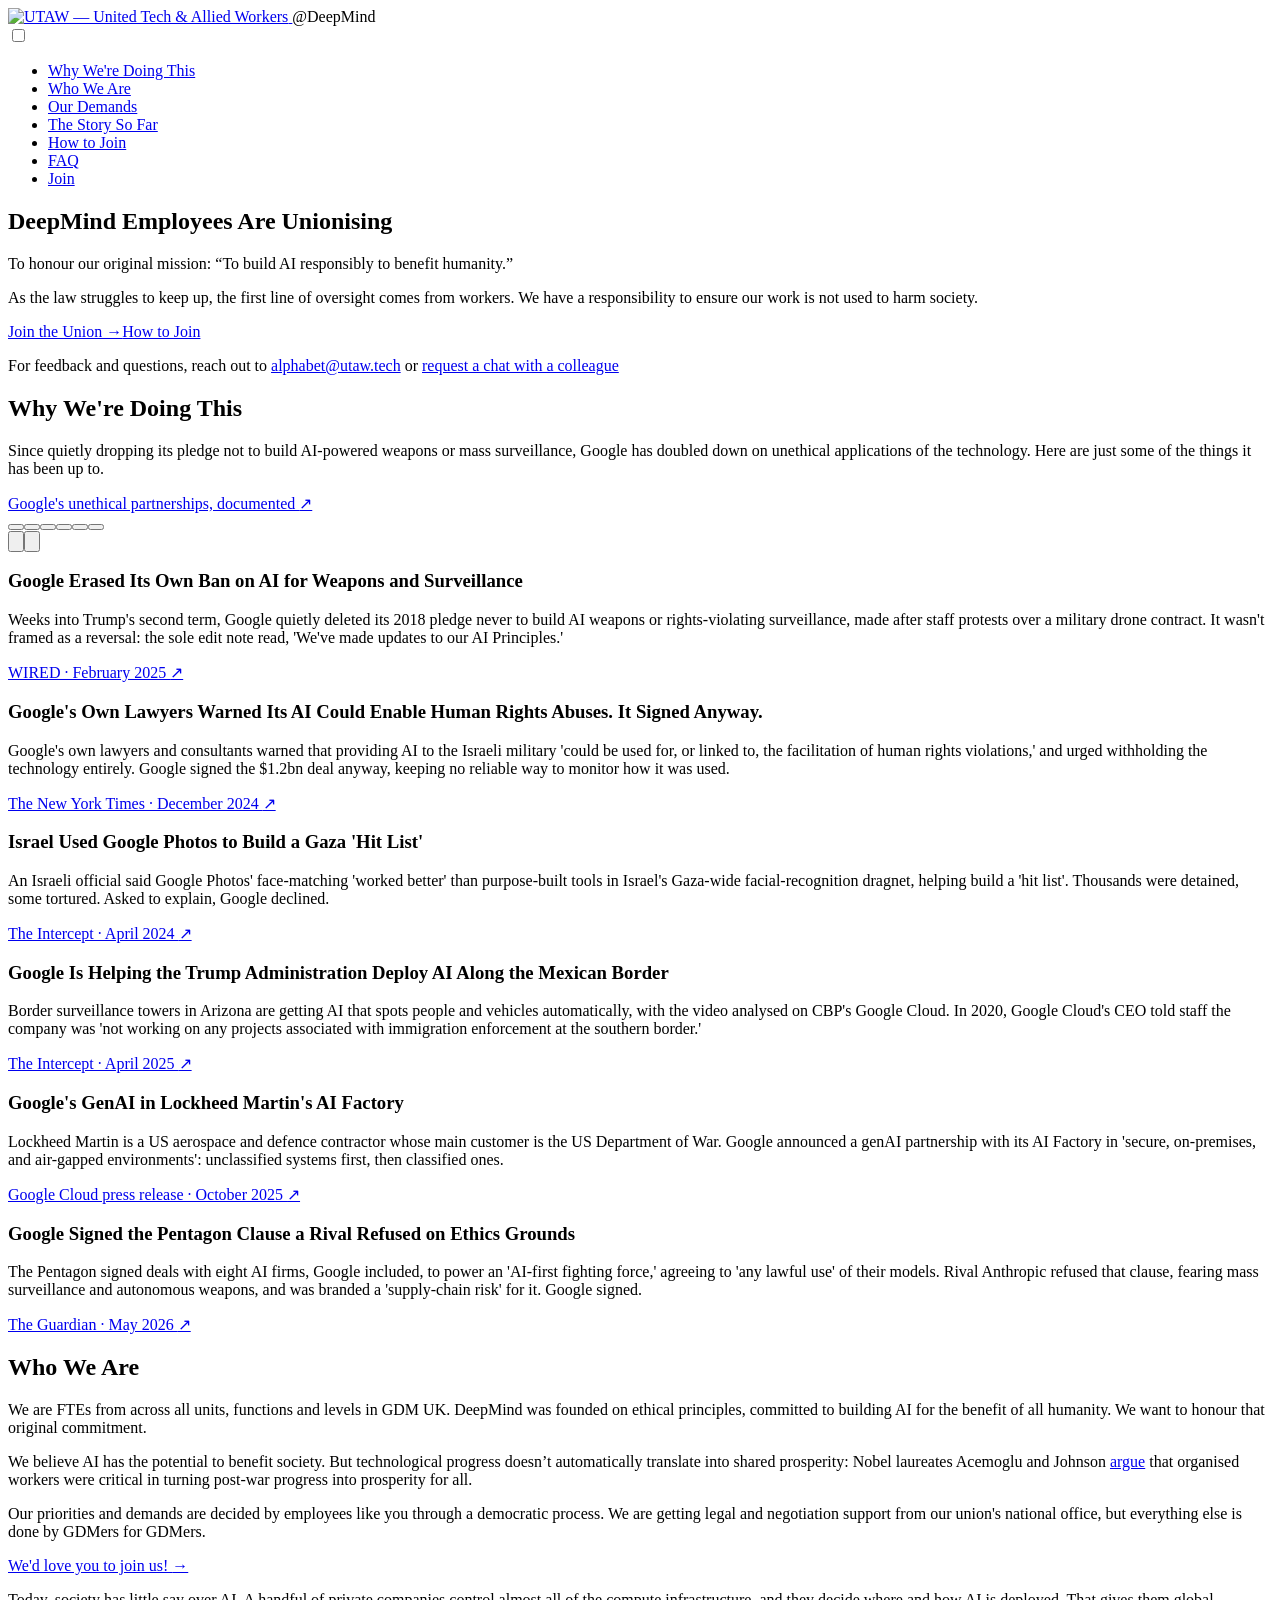
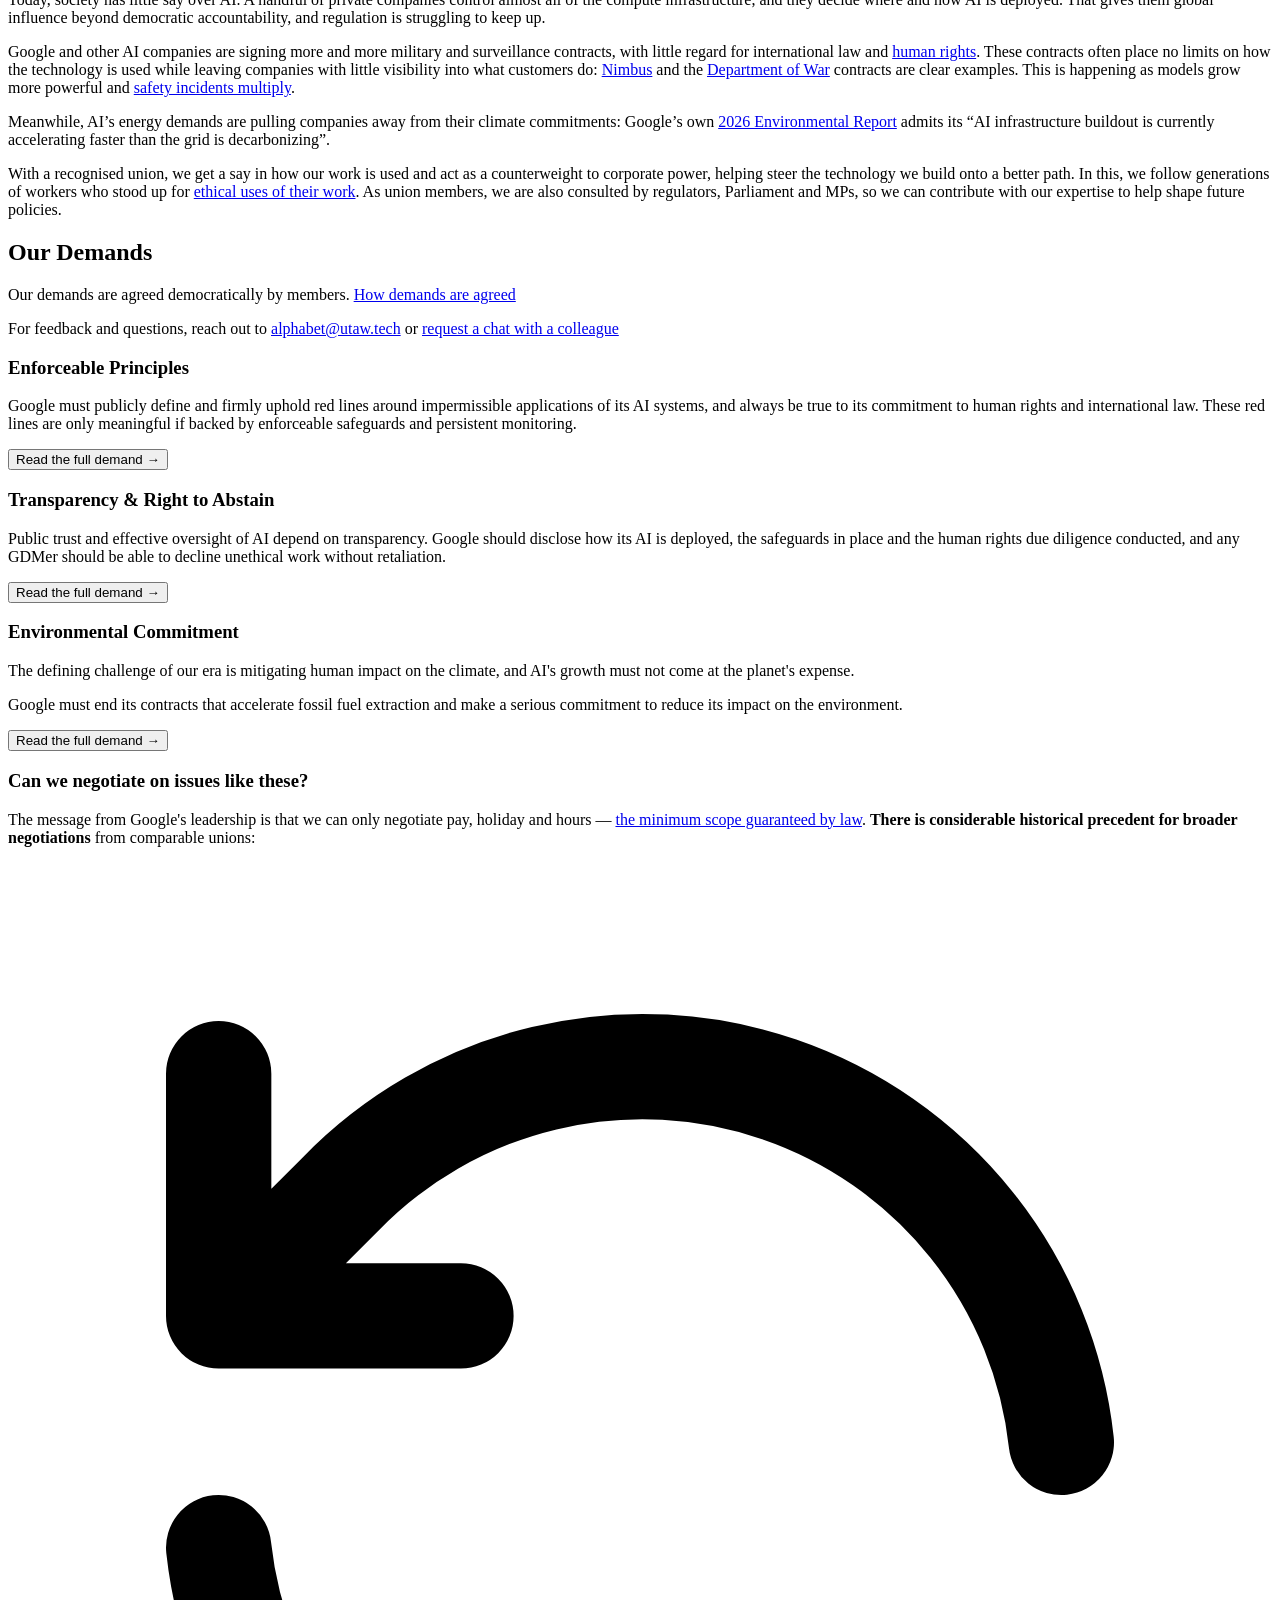
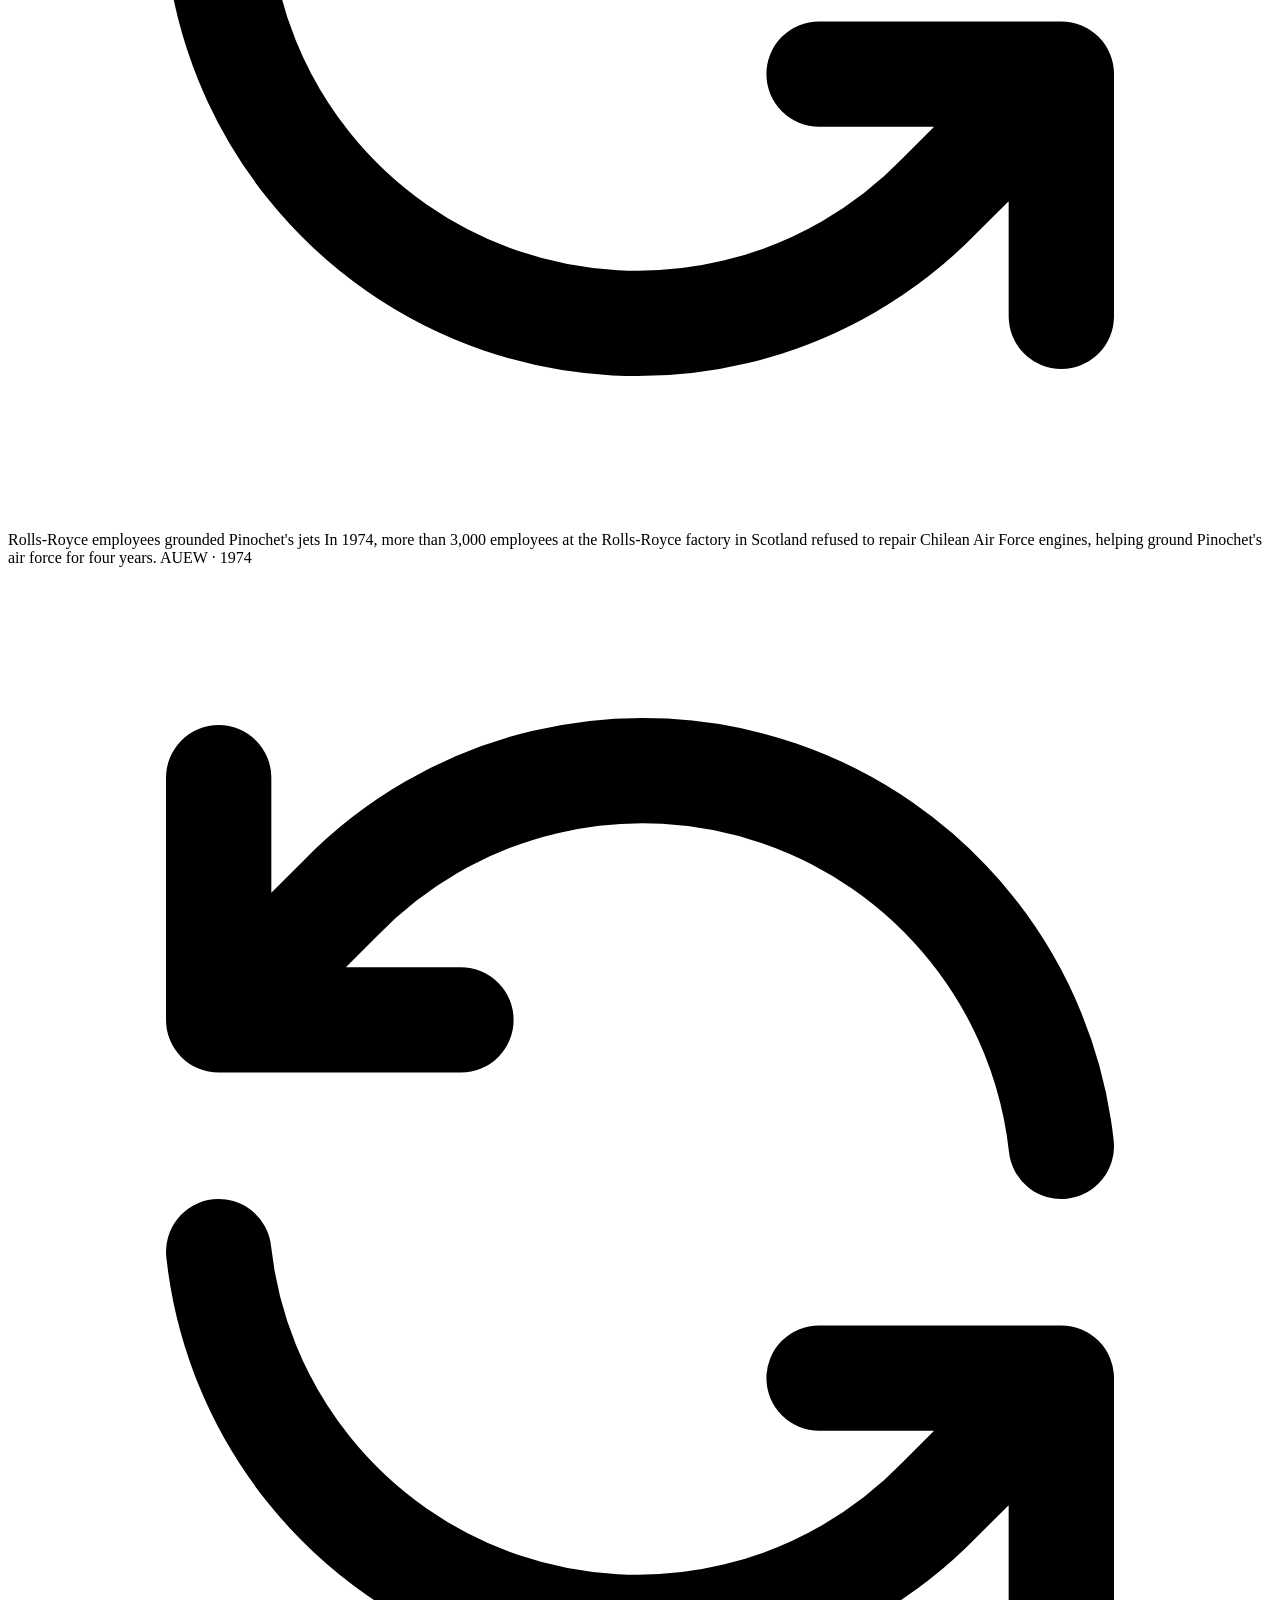
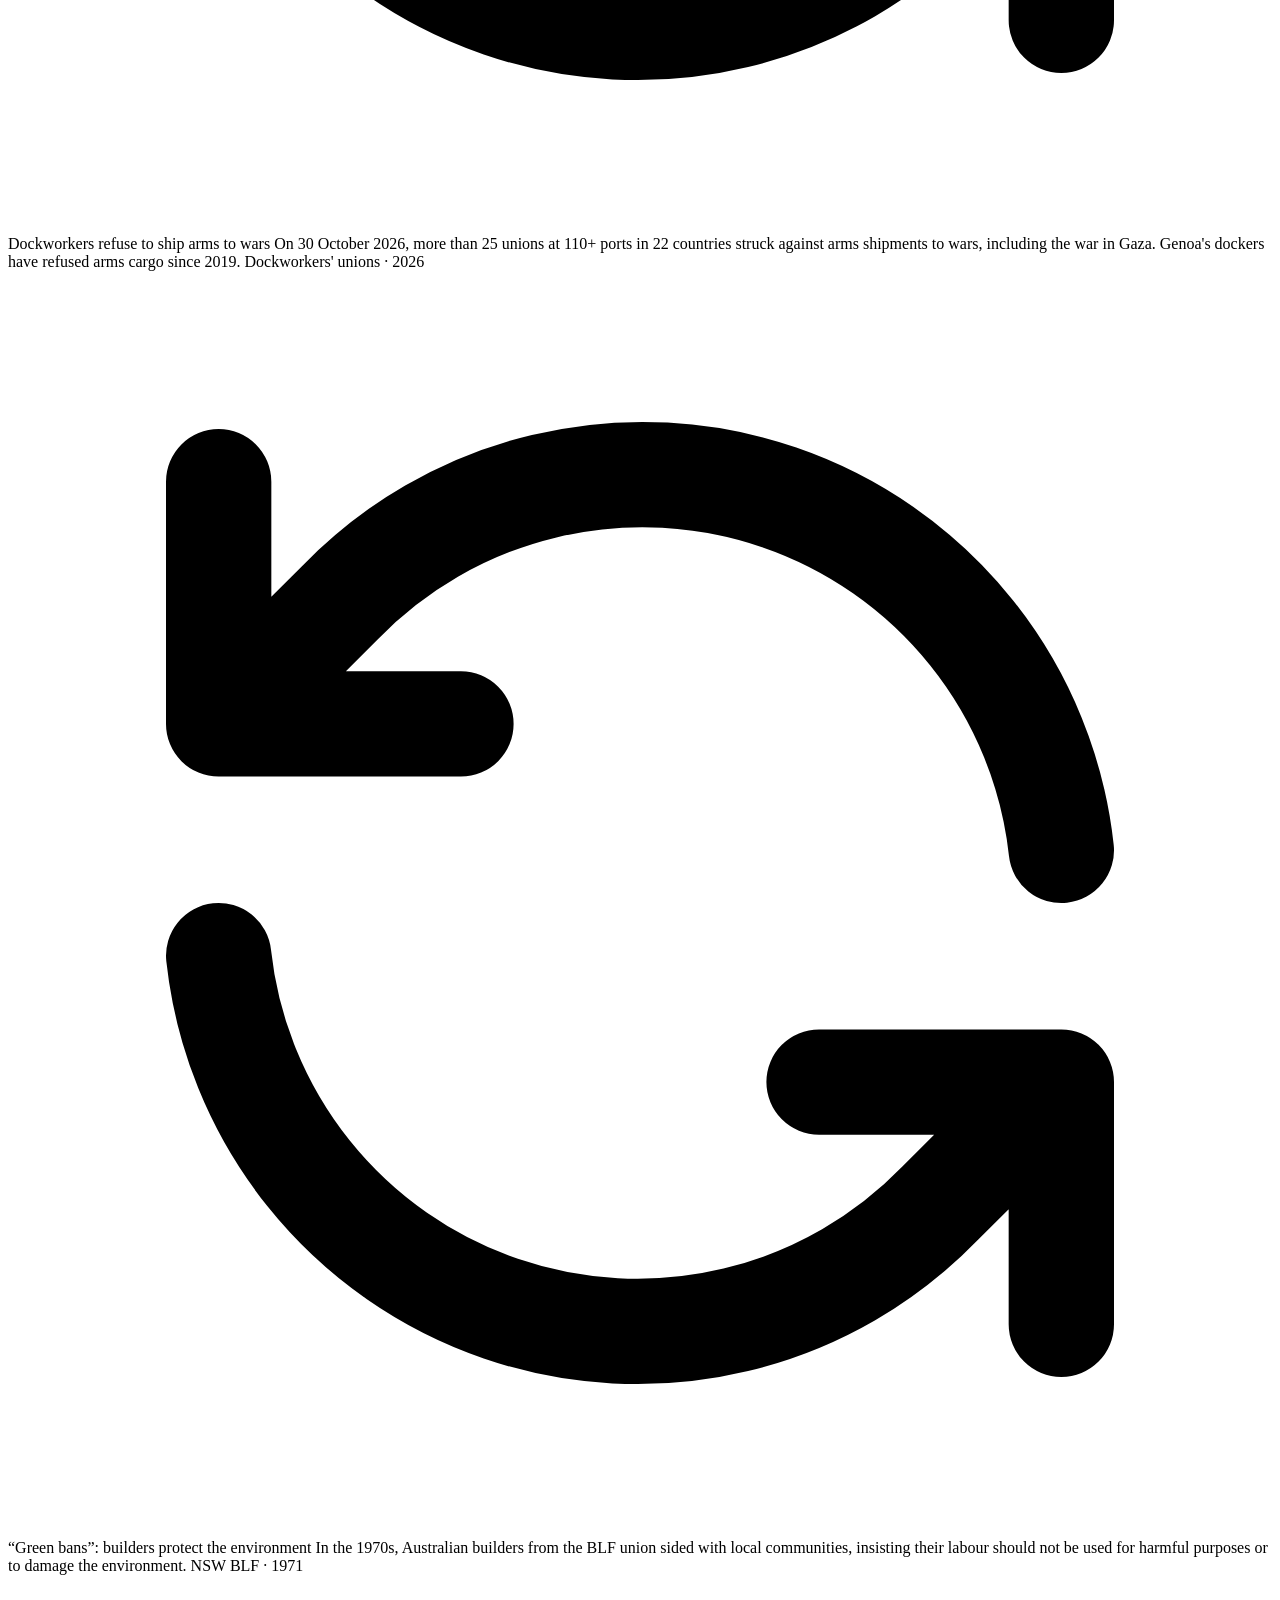
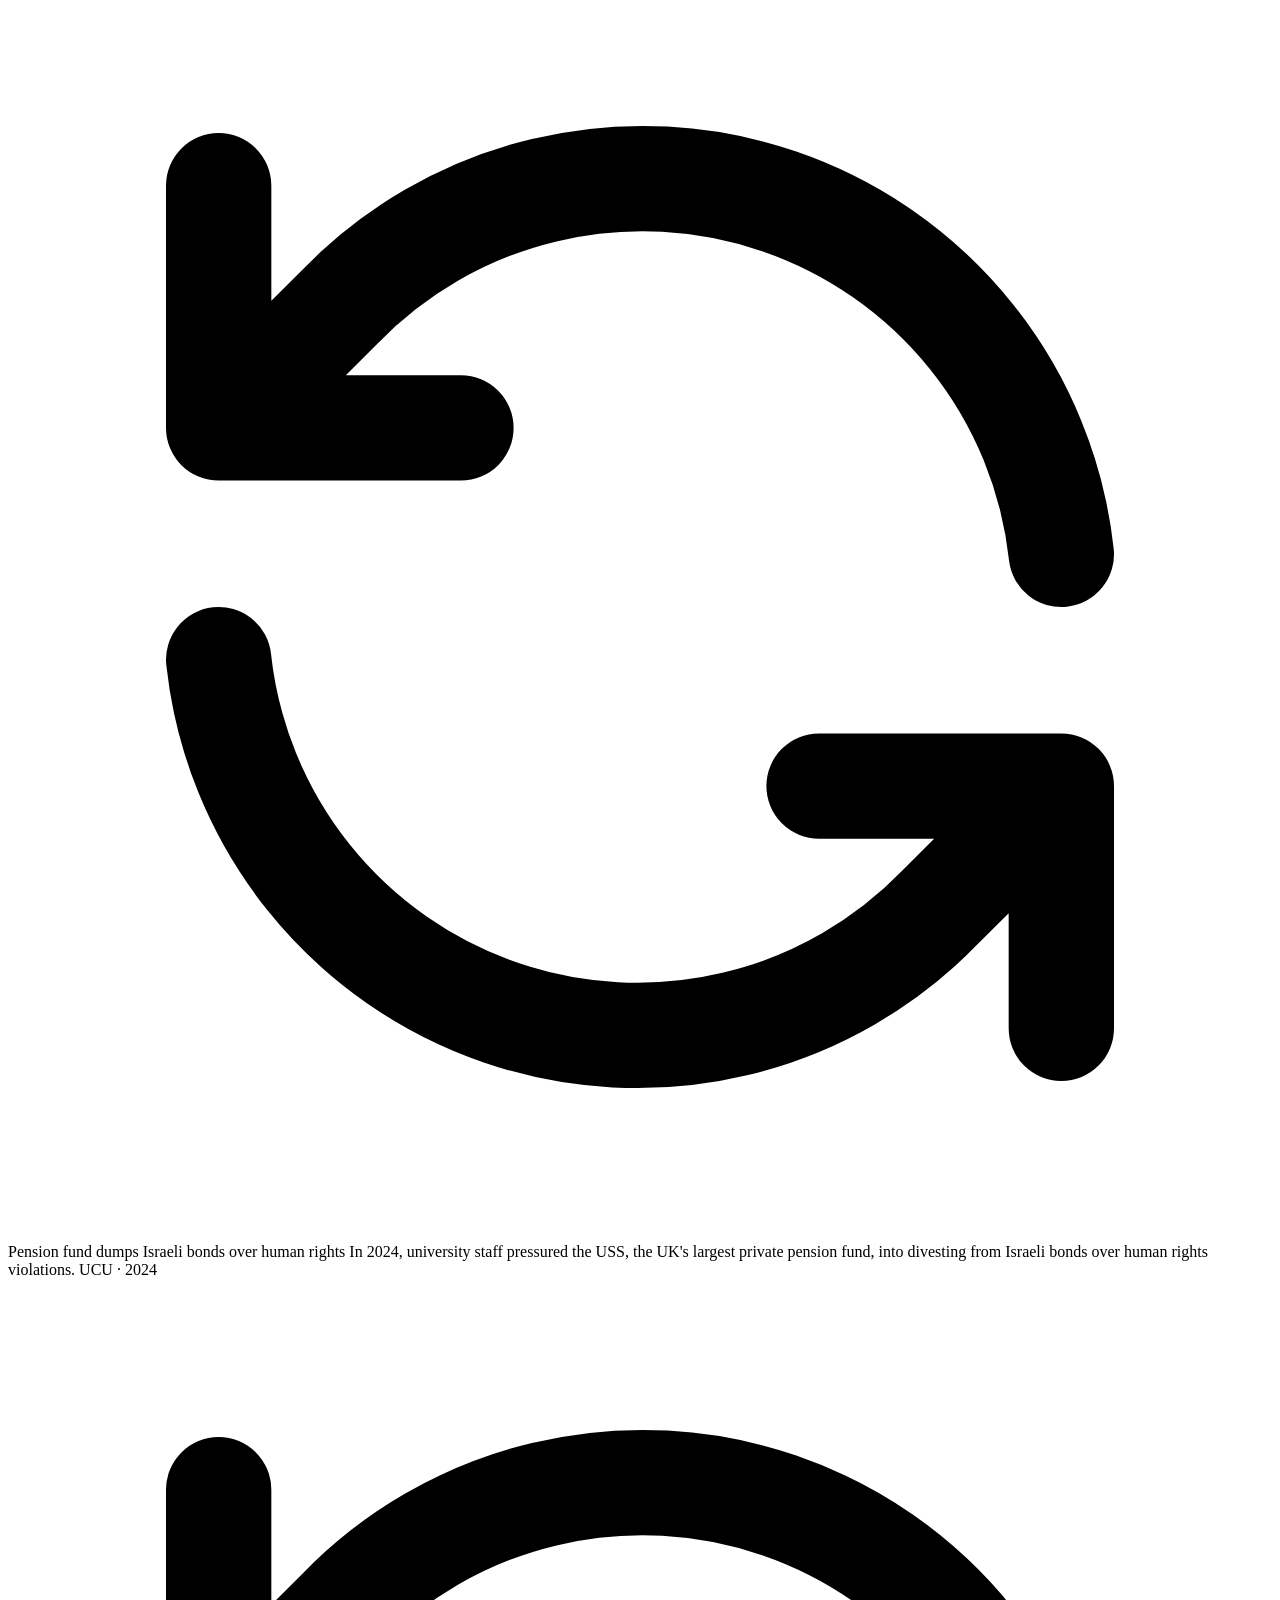
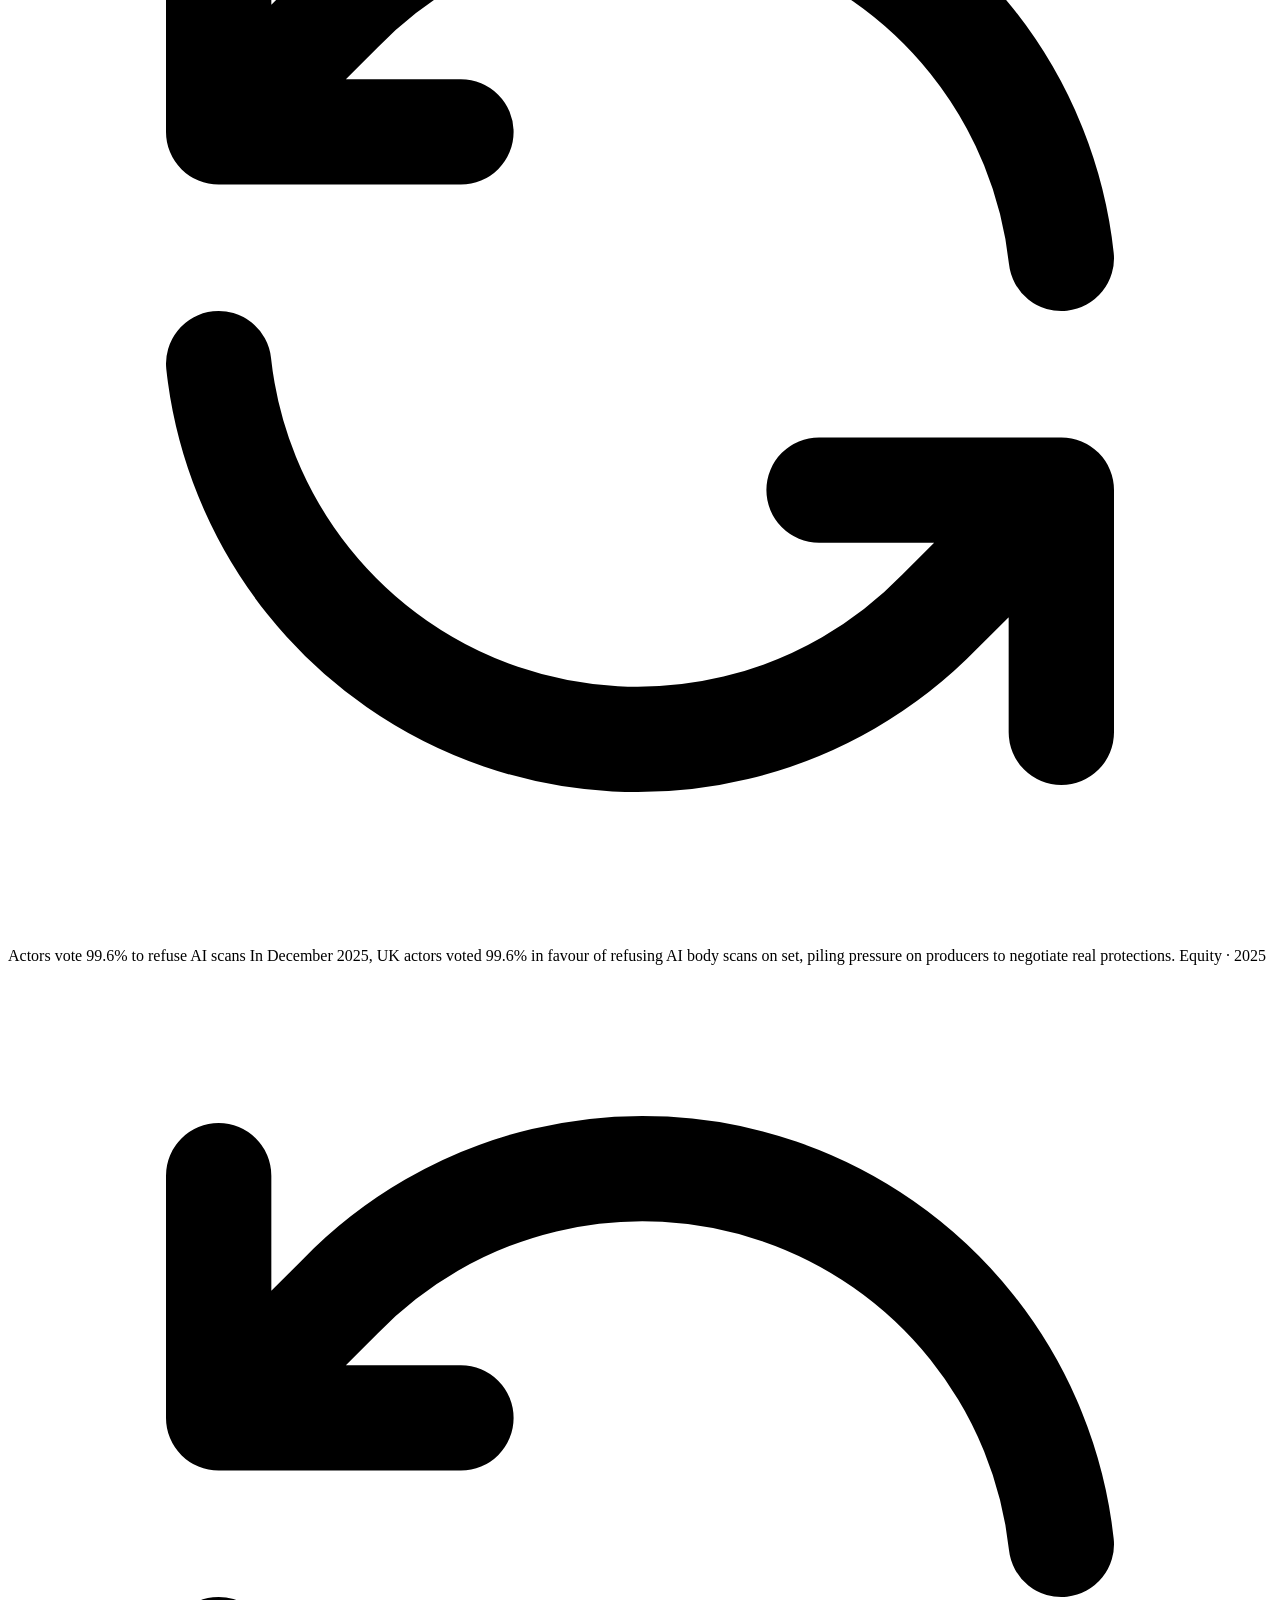
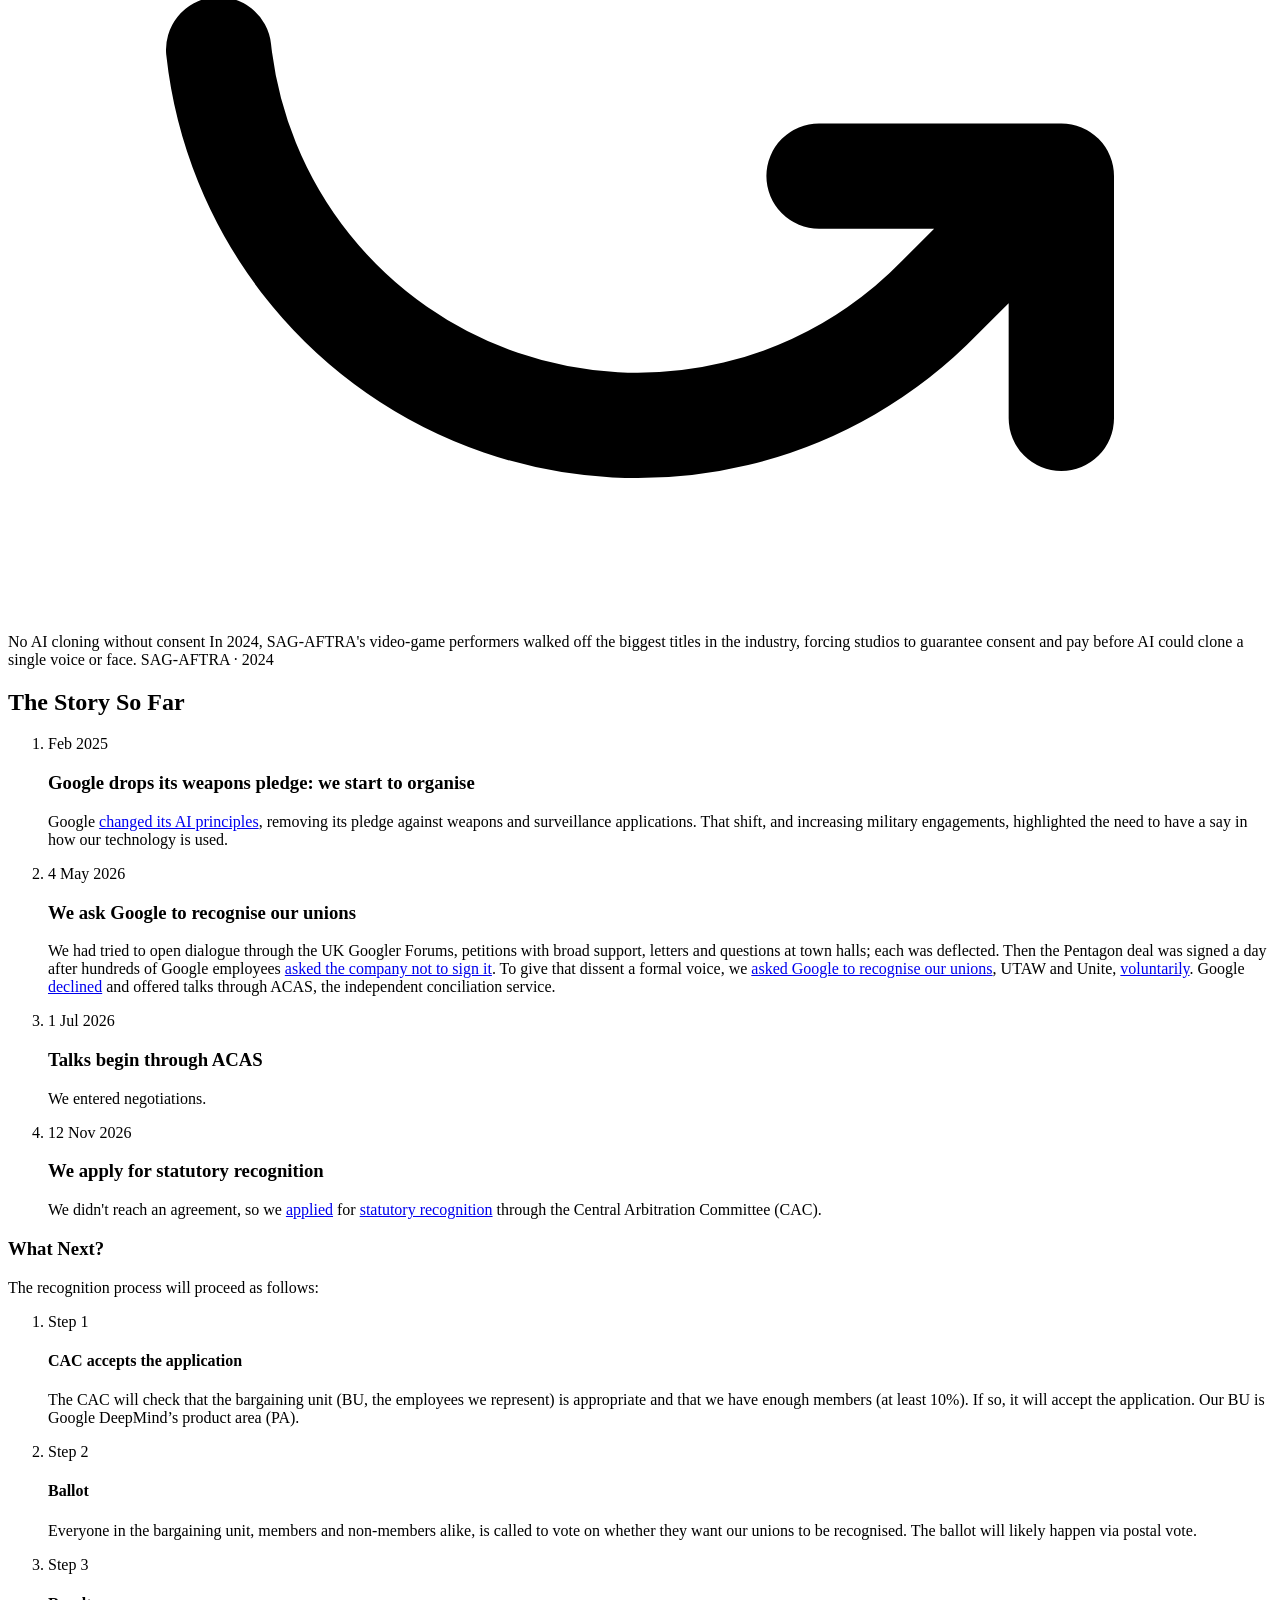
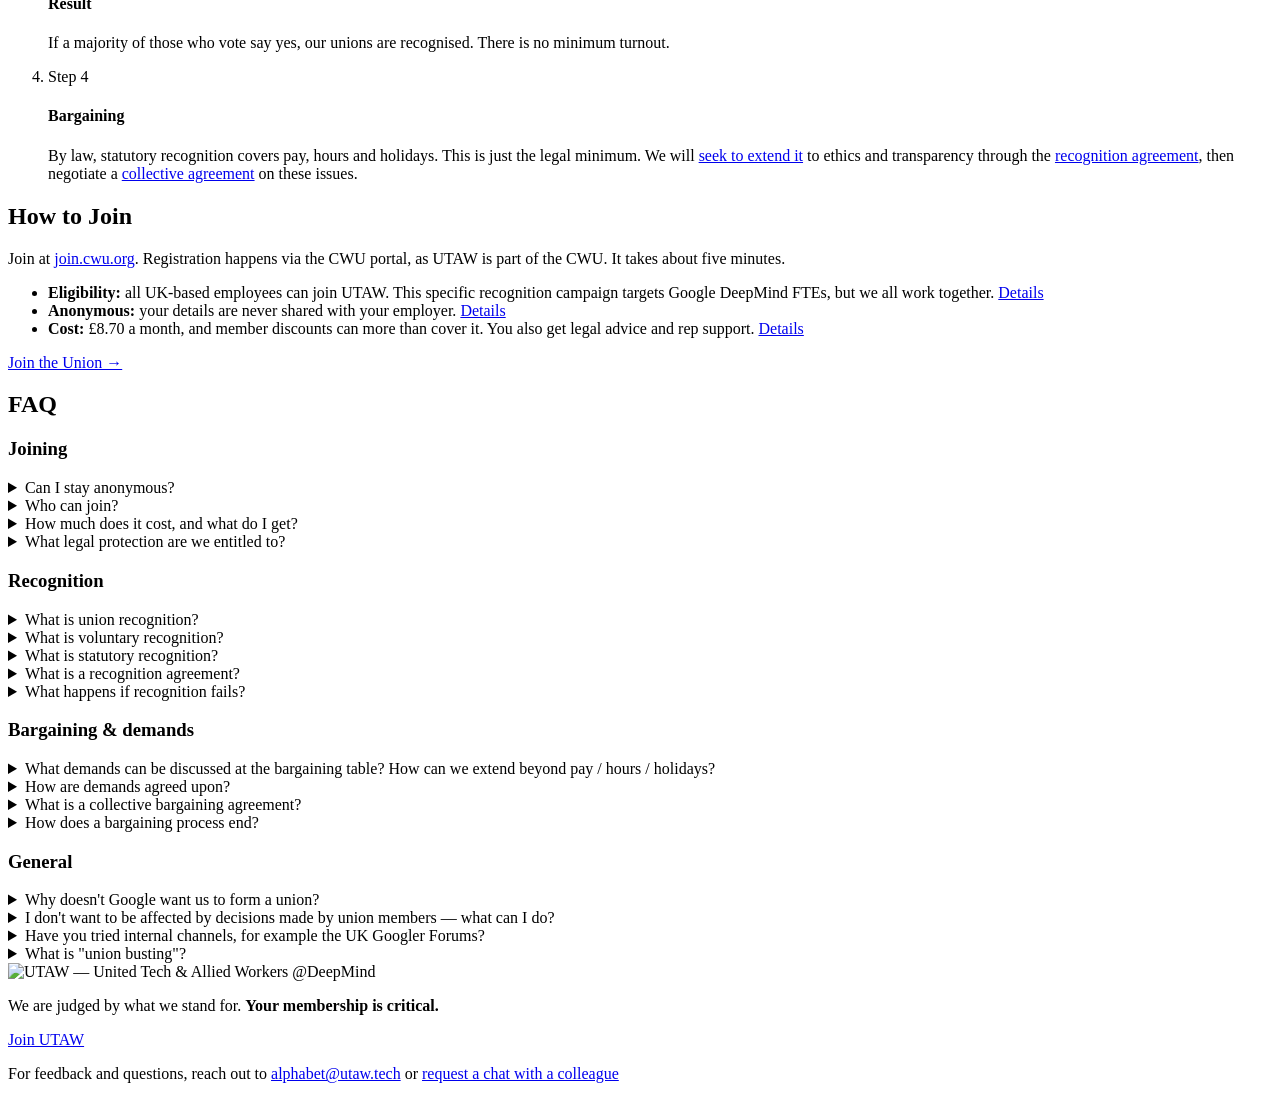
==== commit 902d721c: "Deploy presealbudlet/site to presealbudlet/site:gh-pages" ====
--- a/index.html
+++ b/index.html
@@ -1 +1 @@
-<!doctype html><html lang=en><head><meta charset=UTF-8><meta content="width=device-width,initial-scale=1.0" name=viewport><title>UTAW at DeepMind — DeepMind Employees Are Unionising</title><meta content="Google DeepMind UK employees are unionising for enforceable red lines on AI, transparency over military and surveillance contracts, and a real environmental commitment. Join us." name=description><meta content="noindex, nofollow" name=robots><meta content="noai, noimageai" name=robots><meta content="UTAW at DeepMind" property=og:site_name><meta content=website property=og:type><meta content=https://www.gdmunion.co.uk property=og:url><meta content=en_GB property=og:locale><meta content="UTAW at DeepMind — DeepMind Employees Are Unionising" property=og:title><meta content="Google DeepMind UK employees are unionising for enforceable red lines on AI, transparency over military and surveillance contracts, and a real environmental commitment. Join us." property=og:description><meta content=https://www.gdmunion.co.uk/og-image.png property=og:image><meta content=1200 property=og:image:width><meta content=630 property=og:image:height><meta content="UTAW at DeepMind — DeepMind Employees are Unionising to honour their original mission to build AI responsibly to benefit humanity" property=og:image:alt><meta content=summary_large_image name=twitter:card><meta content="UTAW at DeepMind — DeepMind Employees Are Unionising" name=twitter:title><meta content="Google DeepMind UK employees are unionising for enforceable red lines on AI, transparency over military and surveillance contracts, and a real environmental commitment. Join us." name=twitter:description><meta content=https://www.gdmunion.co.uk/og-image.png name=twitter:image><link href=https://www.gdmunion.co.uk/favicon.ico rel=icon sizes=any><link href=https://www.gdmunion.co.uk/favicon-32.png rel=icon sizes=32x32 type=image/png><link href=https://fonts.googleapis.com rel=preconnect><link crossorigin href=https://fonts.gstatic.com rel=preconnect><link href="https://fonts.googleapis.com/css2?family=Barlow:wght@400;600;700;800&display=swap" rel=stylesheet><link href="https://www.gdmunion.co.uk/style.css?v=+SaoGR8aJWBj" rel=stylesheet><noscript><style>dialog.demand-dialog{display:block;position:static;margin:1rem 0;border:0}.demand-more-btn,.demand-dialog-close{display:none}</style></noscript><body><header class=site-header><nav aria-label="Main navigation" class=nav><div class=brand-lockup><a aria-label="UTAW at DeepMind — home" class=nav-logo-link href=https://www.gdmunion.co.uk/> <img alt="UTAW — United Tech & Allied Workers" class=nav-logo src=https://www.gdmunion.co.uk/utaw-logo-white.png> </a><span aria-label="at DeepMind" class=brand-affiliation> <span aria-hidden=true class=at>@</span><span class=name>DeepMind</span> </span></div><input aria-hidden=true class=nav-toggle-check id=nav-toggle type=checkbox><label aria-label="Toggle navigation" class=nav-toggle-label for=nav-toggle><span></span> <span></span> <span></span></label><ul class=nav-links role=list><li><a href=https://www.gdmunion.co.uk/#why>Why We're Doing This</a><li><a href=https://www.gdmunion.co.uk/#who-we-are>Who We Are</a><li><a href=https://www.gdmunion.co.uk/#demands>Our Demands</a><li><a href=https://www.gdmunion.co.uk/#story-so-far>The Story So Far</a><li><a href=https://www.gdmunion.co.uk/#join>How to Join</a><li><a href=https://www.gdmunion.co.uk/#faq>FAQ</a><li><a rel="noopener noreferrer" class=btn-join href=https://join.cwu.org/>Join</a></ul></nav></header><section class=hero><div class=container><h1>DeepMind Employees Are Unionising</h1><p class=tagline>To honour our original mission: <span class=hero-quote>“To build AI responsibly to benefit humanity.”</span><div class=hero-summary><p>As the law struggles to keep up, the first line of oversight comes from workers. We have a responsibility to ensure our work is not used to harm society.</div><div class=hero-actions><a rel="noopener noreferrer" class=btn-hero href=https://join.cwu.org/>Join the Union →</a><a class="btn-hero btn-hero--outline" href=#join>How to Join</a></div><p class="contact-line contact-line--hero">For feedback and questions, reach out to <a href=mailto:alphabet@utaw.tech>alphabet@utaw.tech</a></div></section><section class=why id=why><div aria-label="Recent news about Google and AI" aria-roledescription=carousel class=why-stage data-carousel role=region><div aria-hidden=true class=why-track data-track><div class="why-slide is-active" style="background-image:url(https://www.gdmunion.co.uk/articles/google-hq.webp);background-position:60% 35%" data-slide></div><div style="background-position:50% 30%" class=why-slide data-bg=https://www.gdmunion.co.uk/articles/israel-military.webp data-slide></div><div style="background-position:50% 55%" class=why-slide data-bg=https://www.gdmunion.co.uk/articles/gaza-displaced.webp data-slide></div><div style="background-position:50% 20%" class=why-slide data-bg=https://www.gdmunion.co.uk/articles/border-tower.jpg data-slide></div><div style="background-position:50% 35%" class=why-slide data-bg=https://www.gdmunion.co.uk/articles/lockheed-martin.jpg data-slide></div><div style="background-position:50% 60%" class=why-slide data-bg=https://www.gdmunion.co.uk/articles/pentagon.webp data-slide></div></div><div aria-hidden=true class=why-scrim></div><div aria-hidden=true class=why-progress data-progress><span></span></div><div class=why-static><span aria-hidden=true class=why-bar></span><h2 class=why-heading>Why We're Doing This</h2><p class=why-lead>Since quietly dropping its pledge not to build AI-powered weapons or mass surveillance, Google has doubled down on unethical applications of the technology. Here are just some of the things it has been up to.<div class=why-links><a rel="noopener noreferrer" class=why-archive href=https://g-applied-principles.pages.dev/ target=_blank> Google's unethical partnerships, documented <span aria-hidden=true class=why-archive-arrow>↗</span> </a></div></div><div class=why-controls><div aria-label="Choose a slide" class=why-dots role=tablist><button aria-label="Show slide 1 of 6" class="why-dot is-active" aria-selected=true data-dot data-index=0 role=tab type=button></button><button aria-label="Show slide 2 of 6" aria-selected=false class=why-dot data-dot data-index=1 role=tab type=button></button><button aria-label="Show slide 3 of 6" aria-selected=false class=why-dot data-dot data-index=2 role=tab type=button></button><button aria-label="Show slide 4 of 6" aria-selected=false class=why-dot data-dot data-index=3 role=tab type=button></button><button aria-label="Show slide 5 of 6" aria-selected=false class=why-dot data-dot data-index=4 role=tab type=button></button><button aria-label="Show slide 6 of 6" aria-selected=false class=why-dot data-dot data-index=5 role=tab type=button></button></div><div class=why-arrows><button aria-label="Previous slide" class=why-arrow data-prev type=button><svg viewbox="0 0 24 24" aria-hidden=true focusable=false><path d="M15 5l-7 7 7 7" fill=none stroke=currentColor stroke-linecap=round stroke-linejoin=round stroke-width=2.2 /></svg></button><button aria-label="Next slide" class=why-arrow data-next type=button><svg viewbox="0 0 24 24" aria-hidden=true focusable=false><path d="M9 5l7 7-7 7" fill=none stroke=currentColor stroke-linecap=round stroke-linejoin=round stroke-width=2.2 /></svg></button></div></div><div aria-hidden=true class=why-sep></div><div class=why-captions><article aria-label="1 of 6" class="why-caption is-active" aria-roledescription=slide data-caption role=group><h3 class=why-slide-title>Google Erased Its Own Ban on AI for Weapons and Surveillance</h3><p class=why-slide-text>Weeks into Trump's second term, Google quietly deleted its 2018 pledge never to build AI weapons or rights-violating surveillance, made after staff protests over a military drone contract. It wasn't framed as a reversal: the sole edit note read, 'We've made updates to our AI Principles.'</p><a rel="noopener noreferrer" class=why-slide-meta href=https://web.archive.org/web/20250205002852/https://www.wired.com/story/google-responsible-ai-principles/ target=_blank> WIRED · February 2025 <span aria-hidden=true class=why-slide-meta-arrow>↗</span> </a></article><article aria-label="2 of 6" aria-hidden=true aria-roledescription=slide class=why-caption data-caption role=group><h3 class=why-slide-title>Google's Own Lawyers Warned Its AI Could Enable Human Rights Abuses. It Signed Anyway.</h3><p class=why-slide-text>Google's own lawyers and consultants warned that providing AI to the Israeli military 'could be used for, or linked to, the facilitation of human rights violations,' and urged withholding the technology entirely. Google signed the $1.2bn deal anyway, keeping no reliable way to monitor how it was used.</p><a rel="noopener noreferrer" class=why-slide-meta href=https://web.archive.org/web/20251225203735/https://www.nytimes.com/2024/12/03/technology/google-israel-contract-project-nimbus.html target=_blank> The New York Times · December 2024 <span aria-hidden=true class=why-slide-meta-arrow>↗</span> </a></article><article aria-label="3 of 6" aria-hidden=true aria-roledescription=slide class=why-caption data-caption role=group><h3 class=why-slide-title>Israel Used Google Photos to Build a Gaza 'Hit List'</h3><p class=why-slide-text>An Israeli official said Google Photos' face-matching 'worked better' than purpose-built tools in Israel's Gaza-wide facial-recognition dragnet, helping build a 'hit list'. Thousands were detained, some tortured. Asked to explain, Google declined.</p><a rel="noopener noreferrer" class=why-slide-meta href=https://web.archive.org/web/20240406013247/https://theintercept.com/2024/04/05/google-photos-israel-gaza-facial-recognition/ target=_blank> The Intercept · April 2024 <span aria-hidden=true class=why-slide-meta-arrow>↗</span> </a></article><article aria-label="4 of 6" aria-hidden=true aria-roledescription=slide class=why-caption data-caption role=group><h3 class=why-slide-title>Google Is Helping the Trump Administration Deploy AI Along the Mexican Border</h3><p class=why-slide-text>Border surveillance towers in Arizona are getting AI that spots people and vehicles automatically, with the video analysed on CBP's Google Cloud. In 2020, Google Cloud's CEO told staff the company was 'not working on any projects associated with immigration enforcement at the southern border.'</p><a rel="noopener noreferrer" class=why-slide-meta href=https://theintercept.com/2025/04/03/google-cbp-ai-border-surveillance-ibm-equitus/ target=_blank> The Intercept · April 2025 <span aria-hidden=true class=why-slide-meta-arrow>↗</span> </a></article><article aria-label="5 of 6" aria-hidden=true aria-roledescription=slide class=why-caption data-caption role=group><h3 class=why-slide-title>Google's GenAI in Lockheed Martin's AI Factory</h3><p class=why-slide-text>Lockheed Martin is a US aerospace and defence contractor whose main customer is the US Department of War. Google announced a genAI partnership with its AI Factory in 'secure, on-premises, and air-gapped environments': unclassified systems first, then classified ones.</p><a rel="noopener noreferrer" class=why-slide-meta href=https://www.googlecloudpresscorner.com/2025-10-29-Lockheed-Martin-and-Google-Public-Sector-to-Bring-Generative-AI-to-On-Premise-Infrastructure-for-National-Security target=_blank> Google Cloud press release · October 2025 <span aria-hidden=true class=why-slide-meta-arrow>↗</span> </a></article><article aria-label="6 of 6" aria-hidden=true aria-roledescription=slide class=why-caption data-caption role=group><h3 class=why-slide-title>Google Signed the Pentagon Clause a Rival Refused on Ethics Grounds</h3><p class=why-slide-text>The Pentagon signed deals with eight AI firms, Google included, to power an 'AI-first fighting force,' agreeing to 'any lawful use' of their models. Rival Anthropic refused that clause, fearing mass surveillance and autonomous weapons, and was branded a 'supply-chain risk' for it. Google signed.</p><a rel="noopener noreferrer" class=why-slide-meta href=https://www.theguardian.com/us-news/2026/may/01/pentagon-us-military-pairs-with-spacex-google-openai target=_blank> The Guardian · May 2026 <span aria-hidden=true class=why-slide-meta-arrow>↗</span> </a></article></div></div></section><section class="section section--tint" id=who-we-are><div class=who><div class="who-aside section-content"><h2 class=section-title>Who We Are</h2><p>We are FTEs from across all units, functions and levels in GDM UK. DeepMind was founded on ethical principles, committed to building AI for the benefit of all humanity. We want to honour that original commitment.<p>We believe AI has the potential to benefit society. But technological progress doesn’t automatically translate into shared prosperity: Nobel laureates Acemoglu and Johnson <a rel="noopener nofollow noreferrer" href=https://shapingwork.mit.edu/power-and-progress/ target=_blank>argue</a> that organised workers were critical in turning post-war progress into prosperity for all.<p>Our priorities and demands are decided by employees like you through a democratic process. We are getting legal and negotiation support from our union's national office, but everything else is done by GDMers for GDMers.</p><a rel="noopener noreferrer" class=who-cta href=https://join.cwu.org/>We'd love you to join us! <span aria-hidden=true class=who-cta-arrow>→</span></a></div><div aria-hidden=true class=who-sep></div><div class="who-body section-content"><p>Today, society has little say over AI. A handful of private companies control almost all of the compute infrastructure, and they decide where and how AI is deployed. That gives them global influence beyond democratic accountability, and regulation is struggling to keep up.<p>Google and other AI companies are signing more and more military and surveillance contracts, with little regard for international law and <a rel="noopener nofollow noreferrer" href=https://web.archive.org/web/20251225203735/https://www.nytimes.com/2024/12/03/technology/google-israel-contract-project-nimbus.html target=_blank>human rights</a>. These contracts often place no limits on how the technology is used while leaving companies with little visibility into what customers do: <a rel="noopener nofollow noreferrer" href=https://theintercept.com/2025/05/12/google-nimbus-israel-military-ai-human-rights/ target=_blank>Nimbus</a> and the <a rel="noopener nofollow noreferrer" href=https://www.theinformation.com/articles/google-signs-classified-ai-deal-pentagon-amid-employee-opposition target=_blank>Department of War</a> contracts are clear examples. This is happening as models grow more powerful and <a rel="noopener nofollow noreferrer" href=https://hai.stanford.edu/ai-index/2026-ai-index-report/responsible-ai target=_blank>safety incidents multiply</a>.<p>Meanwhile, AI’s energy demands are pulling companies away from their climate commitments: Google’s own <a rel="noopener nofollow noreferrer" href=https://storage.googleapis.com/gweb-mobius-cdn/sustainability/uploads/1699a2e19277e478b38a659f00cb38398a836e8c.pdf target=_blank>2026 Environmental Report</a> admits its “AI infrastructure buildout is currently accelerating faster than the grid is decarbonizing”.<p>With a recognised union, we get a say in how our work is used and act as a counterweight to corporate power, helping steer the technology we build onto a better path. In this, we follow generations of workers who stood up for <a href=#precedents>ethical uses of their work</a>. As union members, we are also consulted by regulators, Parliament and MPs, so we can contribute with our expertise to help shape future policies.</div></div></section><section class=section id=demands><div class=container><h2 class=section-title>Our Demands</h2><p class="contact-line demands-agreed">Our demands are agreed democratically by members. <a href=#faq-demands-agreed>How demands are agreed</a><p class="contact-line contact-line--demands">For feedback and questions, reach out to <a href=mailto:alphabet@utaw.tech>alphabet@utaw.tech</a></div><div class=demands-grid><article class=demand-pillar><h3 class=demand-pillar-title>Enforceable Principles</h3><div class=demand-pillar-summary><p>Google must publicly define and firmly uphold red lines around impermissible applications of its AI systems, and always be true to its commitment to human rights and international law. These red lines are only meaningful if backed by enforceable safeguards and persistent monitoring.</div><button class=demand-more-btn data-demand-open=demand-1 type=button>Read the full demand <span aria-hidden=true>→</span></button><dialog aria-labelledby=demand-1-title class=demand-dialog id=demand-1><div class=demand-dialog-inner><button aria-label=Close class=demand-dialog-close data-demand-close type=button>×</button><h3 class=demand-pillar-title id=demand-1-title>Enforceable Principles</h3><div class=demand-pillar-text><ul><li><p><strong>1.1 No contracts with partners accused of human rights violations</strong>, unless an independent third-party assessment, publicly disclosed, verifies the technology will not be used to facilitate such violations.</p> <p>This responsibility follows from the <a href="https://digitallibrary.un.org/record/720245?ln=en&v=pdf" rel="noopener nofollow noreferrer" target=_blank>UN Guiding Principles on Business and Human Rights</a>, which Alphabet has long committed to in its own <a rel="noopener nofollow noreferrer" href=https://about.google/company-info/human-rights/ target=_blank>statement on human rights</a>. The <a rel="noopener nofollow noreferrer" href=https://www.un.org/unispal/document/a-hrc-59-23-from-economy-of-occupation-to-economy-of-genocide-report-special-rapporteur-francesca-albanese-palestine-2025/ target=_blank>United Nations</a>, <a rel="noopener nofollow noreferrer" href=https://www.accessnow.org/press-release/joint-statement-on-ai-in-warfare/ target=_blank>Amnesty International</a>, and <a rel="noopener nofollow noreferrer" href=https://www.zevin.com/news-views/data-privacy-governance-alphabet target=_blank>Alphabet shareholders</a> have all identified contracts upon which the UNGPs should compel Alphabet to act.</p><li><p><strong>1.2 Restore red lines on harmful applications (surveillance, weapons).</strong></p> <blockquote><p>We will not pursue weapons, technologies or contracts whose principal purpose, implementation or impact causes harm or directly facilitates injury to people, or gather or use information for surveillance violating internationally accepted norms.</blockquote><li><p><strong>1.3 AI principles in contract terms.</strong> AI principles must be a non-negotiable part of any contract and apply equally whether we build the whole system or just supply an AI component in someone else's pipeline.</p><li><p><strong>1.4 AI principles must be durable, with a transparent, participatory process to change them.</strong></p><li><p><strong>1.5 AI principles must be enforced and monitored, with independent oversight.</strong></p> <p>AI principles must be written in a way that makes them clear, specific, understandable, and enforceable. Google should then apply robust monitoring mechanisms that can detect almost any usage of our systems that violates the principles, and monitoring capabilities should be preserved in the deployment arrangements.</p> <p>Independent oversight should complement internal monitoring and enforcement, so that a party other than Google can verify principles are upheld in practice. If any violation is found, Google should immediately apply effective enforcement measures that cause this misuse to cease.</p><li><p><strong>1.6 Google must create accountability for violations, with real consequences.</strong></p> <p>Within the company, Google must lay out meaningful, proportionate consequences for workers who take actions that violate our AI principles. These consequences must apply to any Googler at any level, without exceptions.</p></ul></div></div></dialog></article><article class=demand-pillar><h3 class=demand-pillar-title>Transparency & Right to Abstain</h3><div class=demand-pillar-summary><p>Public trust and effective oversight of AI depend on transparency. Google should disclose how its AI is deployed, the safeguards in place and the human rights due diligence conducted, and any GDMer should be able to decline unethical work without retaliation.</div><button class=demand-more-btn data-demand-open=demand-2 type=button>Read the full demand <span aria-hidden=true>→</span></button><dialog aria-labelledby=demand-2-title class=demand-dialog id=demand-2><div class=demand-dialog-inner><button aria-label=Close class=demand-dialog-close data-demand-close type=button>×</button><h3 class=demand-pillar-title id=demand-2-title>Transparency & Right to Abstain</h3><div class=demand-pillar-text><ul><li><p><strong>2.1 Publish policies on client and deployment selection.</strong> Google must publish the policies we apply to determine whether we can ethically do business with a client, in accordance with our principles, and the policies we apply before, during, and after the time when we supply our technology to the client.</p><li><p><strong>2.2 Publicly report on business with governments, defence, law-enforcement and intelligence agencies.</strong></p> <p>On a regular basis, Google must issue public reports showing summary statistics like the number of these engagements and their overall value, broken down by the categories listed above and also by country. Relations routed through vendors or subcontractors should be included.</p> <p>Reports should also provide information about human rights due diligence conducted, the permitted uses and deployment arrangements, monitoring capabilities and safeguards governing deployment. They should also specify any terms requiring Google to modify, disable, or remove safety measures at the customer's request.</p><li><p><strong>2.3 Right to abstain.</strong></p> <p>Workers at GDM must have the right to decline to work on projects that they believe violate the ethical commitments that Google and GDM have made, without fear of retaliation or professional impact. This right applies to any GDMer at any level, without exceptions.</p></ul></div></div></dialog></article><article class=demand-pillar><h3 class=demand-pillar-title>Environmental Commitment</h3><div class=demand-pillar-summary><p>The defining challenge of our era is mitigating human impact on the climate, and AI's growth must not come at the planet's expense.<p>Google must end its contracts that accelerate fossil fuel extraction and make a serious commitment to reduce its impact on the environment.</div><button class=demand-more-btn data-demand-open=demand-3 type=button>Read the full demand <span aria-hidden=true>→</span></button><dialog aria-labelledby=demand-3-title class=demand-dialog id=demand-3><div class=demand-dialog-inner><button aria-label=Close class=demand-dialog-close data-demand-close type=button>×</button><h3 class=demand-pillar-title id=demand-3-title>Environmental Commitment</h3><div class=demand-pillar-text><p>Demands related to the environment are still being detailed. If you want to contribute your ideas, contact us at alphabet@utaw.tech.</div></div></dialog></article></div><div class=container><div class=section-content><h3 class=section-subtitle>Can we negotiate on issues like these?</h3><p>The message from Google's leadership is that we can only negotiate pay, holiday and hours — <a href=#faq-scope>the minimum scope guaranteed by law</a>. <strong>There is considerable historical precedent for broader negotiations</strong> from comparable unions:</div></div><div class=precedent-grid id=precedents><div aria-label="Rolls-Royce employees grounded Pinochet's jets. In 1974, more than 3,000 employees at the Rolls-Royce factory in Scotland refused to repair Chilean Air Force engines, helping ground Pinochet's air force for four years." class=precedent-card tabindex=0><span class=precedent-card-inner> <span class="precedent-card-face precedent-card-front" style="--card-img:url(https://www.gdmunion.co.uk/precedents/arms.jpg);--card-pos:center 40%"> <span aria-hidden=true class=precedent-card-flip> <svg viewbox="0 0 24 24" fill=none xmlns=http://www.w3.org/2000/svg><path d="M20 11A8 8 0 0 0 6.3 6.3L4 8.6M4 8.6V4M4 8.6H8.6" stroke=currentColor stroke-linecap=round stroke-linejoin=round stroke-width=2 /><path d="M4 13a8 8 0 0 0 13.7 4.7l2.3-2.3M20 15.4V20M20 15.4h-4.6" stroke=currentColor stroke-linecap=round stroke-linejoin=round stroke-width=2 /></svg> </span> <span class=precedent-card-body> <span class=precedent-card-bar></span> <span class=precedent-card-win>Rolls-Royce employees grounded Pinochet's jets</span> </span> </span> <span class="precedent-card-face precedent-card-back"> <span class=precedent-card-body> <span class=precedent-card-bar></span> <span class=precedent-card-text>In 1974, more than 3,000 employees at the Rolls-Royce factory in Scotland refused to repair Chilean Air Force engines, helping ground Pinochet's air force for four years.</span> <span class=precedent-card-meta>AUEW · 1974</span> </span> </span> </span></div><div aria-label="Dockworkers refuse to ship arms to wars. On 30 October 2026, more than 25 unions at 110+ ports in 22 countries struck against arms shipments to wars, including the war in Gaza. Genoa's dockers have refused arms cargo since 2019." class=precedent-card tabindex=0><span class=precedent-card-inner> <span class="precedent-card-face precedent-card-front" style="--card-img:url(https://www.gdmunion.co.uk/precedents/ports.jpg);--card-pos:center 78%"> <span aria-hidden=true class=precedent-card-flip> <svg viewbox="0 0 24 24" fill=none xmlns=http://www.w3.org/2000/svg><path d="M20 11A8 8 0 0 0 6.3 6.3L4 8.6M4 8.6V4M4 8.6H8.6" stroke=currentColor stroke-linecap=round stroke-linejoin=round stroke-width=2 /><path d="M4 13a8 8 0 0 0 13.7 4.7l2.3-2.3M20 15.4V20M20 15.4h-4.6" stroke=currentColor stroke-linecap=round stroke-linejoin=round stroke-width=2 /></svg> </span> <span class=precedent-card-body> <span class=precedent-card-bar></span> <span class=precedent-card-win>Dockworkers refuse to ship arms to wars</span> </span> </span> <span class="precedent-card-face precedent-card-back"> <span class=precedent-card-body> <span class=precedent-card-bar></span> <span class=precedent-card-text>On 30 October 2026, more than 25 unions at 110+ ports in 22 countries struck against arms shipments to wars, including the war in Gaza. Genoa's dockers have refused arms cargo since 2019.</span> <span class=precedent-card-meta>Dockworkers' unions · 2026</span> </span> </span> </span></div><div aria-label="“Green bans”: builders protect the environment. In the 1970s, Australian builders from the BLF union sided with local communities, insisting their labour should not be used for harmful purposes or to damage the environment." class=precedent-card tabindex=0><span class=precedent-card-inner> <span class="precedent-card-face precedent-card-front" style="--card-img:url(https://www.gdmunion.co.uk/precedents/green-bans.jpg);--card-pos:center 70%"> <span aria-hidden=true class=precedent-card-flip> <svg viewbox="0 0 24 24" fill=none xmlns=http://www.w3.org/2000/svg><path d="M20 11A8 8 0 0 0 6.3 6.3L4 8.6M4 8.6V4M4 8.6H8.6" stroke=currentColor stroke-linecap=round stroke-linejoin=round stroke-width=2 /><path d="M4 13a8 8 0 0 0 13.7 4.7l2.3-2.3M20 15.4V20M20 15.4h-4.6" stroke=currentColor stroke-linecap=round stroke-linejoin=round stroke-width=2 /></svg> </span> <span class=precedent-card-body> <span class=precedent-card-bar></span> <span class=precedent-card-win>“Green bans”: builders protect the environment</span> </span> </span> <span class="precedent-card-face precedent-card-back"> <span class=precedent-card-body> <span class=precedent-card-bar></span> <span class=precedent-card-text>In the 1970s, Australian builders from the BLF union sided with local communities, insisting their labour should not be used for harmful purposes or to damage the environment.</span> <span class=precedent-card-meta>NSW BLF · 1971</span> </span> </span> </span></div><div aria-label="Pension fund dumps Israeli bonds over human rights. In 2024, university staff pressured the USS, the UK's largest private pension fund, into divesting from Israeli bonds over human rights violations." class=precedent-card tabindex=0><span class=precedent-card-inner> <span class="precedent-card-face precedent-card-front" style="--card-img:url(https://www.gdmunion.co.uk/precedents/divestment.jpg);--card-pos:center 70%"> <span aria-hidden=true class=precedent-card-flip> <svg viewbox="0 0 24 24" fill=none xmlns=http://www.w3.org/2000/svg><path d="M20 11A8 8 0 0 0 6.3 6.3L4 8.6M4 8.6V4M4 8.6H8.6" stroke=currentColor stroke-linecap=round stroke-linejoin=round stroke-width=2 /><path d="M4 13a8 8 0 0 0 13.7 4.7l2.3-2.3M20 15.4V20M20 15.4h-4.6" stroke=currentColor stroke-linecap=round stroke-linejoin=round stroke-width=2 /></svg> </span> <span class=precedent-card-body> <span class=precedent-card-bar></span> <span class=precedent-card-win>Pension fund dumps Israeli bonds over human rights</span> </span> </span> <span class="precedent-card-face precedent-card-back"> <span class=precedent-card-body> <span class=precedent-card-bar></span> <span class=precedent-card-text>In 2024, university staff pressured the USS, the UK's largest private pension fund, into divesting from Israeli bonds over human rights violations.</span> <span class=precedent-card-meta>UCU · 2024</span> </span> </span> </span></div><div aria-label="Actors vote 99.6% to refuse AI scans. In December 2025, UK actors voted 99.6% in favour of refusing AI body scans on set, piling pressure on producers to negotiate real protections." class=precedent-card tabindex=0><span class=precedent-card-inner> <span class="precedent-card-face precedent-card-front" style="--card-img:url(https://www.gdmunion.co.uk/precedents/ai-performers.jpg);--card-pos:center 62%"> <span aria-hidden=true class=precedent-card-flip> <svg viewbox="0 0 24 24" fill=none xmlns=http://www.w3.org/2000/svg><path d="M20 11A8 8 0 0 0 6.3 6.3L4 8.6M4 8.6V4M4 8.6H8.6" stroke=currentColor stroke-linecap=round stroke-linejoin=round stroke-width=2 /><path d="M4 13a8 8 0 0 0 13.7 4.7l2.3-2.3M20 15.4V20M20 15.4h-4.6" stroke=currentColor stroke-linecap=round stroke-linejoin=round stroke-width=2 /></svg> </span> <span class=precedent-card-body> <span class=precedent-card-bar></span> <span class=precedent-card-win>Actors vote 99.6% to refuse AI scans</span> </span> </span> <span class="precedent-card-face precedent-card-back"> <span class=precedent-card-body> <span class=precedent-card-bar></span> <span class=precedent-card-text>In December 2025, UK actors voted 99.6% in favour of refusing AI body scans on set, piling pressure on producers to negotiate real protections.</span> <span class=precedent-card-meta>Equity · 2025</span> </span> </span> </span></div><div aria-label="No AI cloning without consent. In 2024, SAG-AFTRA's video-game performers walked off the biggest titles in the industry, forcing studios to guarantee consent and pay before AI could clone a single voice or face." class=precedent-card tabindex=0><span class=precedent-card-inner> <span class="precedent-card-face precedent-card-front" style="--card-img:url(https://www.gdmunion.co.uk/precedents/games.jpg);--card-pos:center 68%"> <span aria-hidden=true class=precedent-card-flip> <svg viewbox="0 0 24 24" fill=none xmlns=http://www.w3.org/2000/svg><path d="M20 11A8 8 0 0 0 6.3 6.3L4 8.6M4 8.6V4M4 8.6H8.6" stroke=currentColor stroke-linecap=round stroke-linejoin=round stroke-width=2 /><path d="M4 13a8 8 0 0 0 13.7 4.7l2.3-2.3M20 15.4V20M20 15.4h-4.6" stroke=currentColor stroke-linecap=round stroke-linejoin=round stroke-width=2 /></svg> </span> <span class=precedent-card-body> <span class=precedent-card-bar></span> <span class=precedent-card-win>No AI cloning without consent</span> </span> </span> <span class="precedent-card-face precedent-card-back"> <span class=precedent-card-body> <span class=precedent-card-bar></span> <span class=precedent-card-text>In 2024, SAG-AFTRA's video-game performers walked off the biggest titles in the industry, forcing studios to guarantee consent and pay before AI could clone a single voice or face.</span> <span class=precedent-card-meta>SAG-AFTRA · 2024</span> </span> </span> </span></div></div></section><section class="section section--dark" id=story-so-far><div class=story-cols><div class="story-col section-content"><h2 class=section-title>The Story So Far</h2><ol class=timeline><li class=timeline-item><p class=timeline-date>Feb 2025</p> <h3 class=timeline-title>Google drops its weapons pledge: we start to organise</h3> <div class=timeline-text><p>Google <a rel="noopener nofollow noreferrer" href=https://www.theguardian.com/technology/2025/feb/05/google-owner-drops-promise-not-to-use-ai-for-weapons target=_blank>changed its AI principles</a>, removing its pledge against weapons and surveillance applications. That shift, and increasing military engagements, highlighted the need to have a say in how our technology is used.</div><li class=timeline-item><p class=timeline-date>4 May 2026</p> <h3 class=timeline-title>We ask Google to recognise our unions</h3> <div class=timeline-text><p>We had tried to open dialogue through the UK Googler Forums, petitions with broad support, letters and questions at town halls; each was deflected. Then the Pentagon deal was signed a day after hundreds of Google employees <a rel="noopener nofollow noreferrer" href=https://assets.bwbx.io/documents/users/iqjWHBFdfxIU/riE1wPuvIT5M/v0 target=_blank>asked the company not to sign it</a>. To give that dissent a formal voice, we <a rel="noopener nofollow noreferrer" href=https://www.businessinsider.com/google-deepmind-employees-unionize-vote-ai-military-contract-uk-2026-5 target=_blank>asked Google to recognise our unions</a>, UTAW and Unite, <a href=#faq-voluntary>voluntarily</a>. Google <a rel="noopener nofollow noreferrer" href=https://www.reuters.com/business/world-at-work/google-rejects-uk-union-recognition-offers-talks-via-conciliation-body-2026-05-20/ target=_blank>declined</a> and offered talks through ACAS, the independent conciliation service.</div><li class=timeline-item><p class=timeline-date>1 Jul 2026</p> <h3 class=timeline-title>Talks begin through ACAS</h3> <div class=timeline-text><p>We entered negotiations.</div><li class="timeline-item is-now"><p class=timeline-date>Now</p> <h3 class=timeline-title>We apply for statutory recognition</h3> <div class=timeline-text><p>We didn't reach an agreement, so we applied for <a href=#faq-statutory>statutory recognition</a> through the Central Arbitration Committee (CAC).</div></ol></div><div aria-hidden=true class=story-sep></div><div class="story-col story-col--next section-content"><h3 class=section-title>What Next?</h3><p class=story-next-intro>The recognition process will proceed as follows:<ol class="timeline timeline--next"><li class=timeline-item><p class=timeline-date>Step 1</p> <h4 class=timeline-title>CAC accepts the application</h4> <div class=timeline-text><p>The CAC will check that the bargaining unit (BU, the employees we represent) is appropriate and that we have enough members (at least 10%). If so, it will accept the application. Our BU is Google DeepMind’s product area (PA).</div><li class=timeline-item><p class=timeline-date>Step 2</p> <h4 class=timeline-title>Ballot</h4> <div class=timeline-text><p>Everyone in the bargaining unit, members and non-members alike, is called to vote on whether they want our unions to be recognised. The ballot will likely happen via postal vote.</div><li class=timeline-item><p class=timeline-date>Step 3</p> <h4 class=timeline-title>Result</h4> <div class=timeline-text><p>If a majority of those who vote say yes, our unions are recognised. There is no minimum turnout.</div><li class=timeline-item><p class=timeline-date>Step 4</p> <h4 class=timeline-title>Bargaining</h4> <div class=timeline-text><p>By law, statutory recognition covers pay, hours and holidays. This is just the legal minimum. We will <a href=#faq-scope>seek to extend it</a> to ethics and transparency through the <a href=#faq-recognition-agreement>recognition agreement</a>, then negotiate a <a href=#faq-collective-agreement>collective agreement</a> on these issues.</div></ol></div></div></section><section class="section section--tint" id=join><div class=container><h2 class=section-title>How to Join</h2><div class=section-content><p>Join at <a rel="noopener nofollow noreferrer" href=https://join.cwu.org/ target=_blank>join.cwu.org</a>. Registration happens via the CWU portal, as UTAW is part of the CWU. It takes about five minutes.<ul><li><strong>Eligibility:</strong> all UK-based employees can join UTAW. This specific recognition campaign targets Google DeepMind FTEs, but we all work together. <a href=#faq-who-can-join>Details</a><li><strong>Anonymous:</strong> your details are never shared with your employer. <a href=#faq-anonymous>Details</a><li><strong>Cost:</strong> £8.70 a month, and member discounts can more than cover it. You also get legal advice and rep support. <a href=#faq-cost>Details</a></ul><p class=join-cta><a rel="noopener noreferrer" class=btn-cta href=https://join.cwu.org/>Join the Union →</a></div></div></section><section class=section id=faq><div class=faq-cols><h2 class=section-title>FAQ</h2><div class="faq-col section-content"><div class=faq-group id=faq-joining><h3 class=section-subtitle>Joining</h3><details class=faq-item id=faq-anonymous><summary>Can I stay anonymous?</summary> <div class=faq-body><p>Yes.<p>Your employer does not have a legal right to know if you are a member of a trade union. Unions keep their membership lists strictly confidential. Under Data Protection (UK GDPR), trade union membership is classified as "special category data", meaning it requires the highest level of privacy protection.<p>If the union pursues statutory recognition through the UK Government's Central Arbitration Committee (CAC), the CAC will need to verify the union has sufficient membership within the bargaining unit — typically at least 10% of workers. To do this, membership data may need to be submitted to the CAC, which is an independent governmental body.<p>Critically, this data is not shared with Google. The CAC handles it confidentially, and the employer only sees the membership percentage.<p>The law forbids employers from compiling lists of union members — see Blacklisting Regulations 2010, Reg. 3.</div></details><details class=faq-item id=faq-who-can-join><summary>Who can join?</summary> <div class=faq-body><p>Membership is open to all UK employees of Google, including TVC. This specific recognition campaign, however, only covers Google DeepMind FTEs. We encourage people outside of Google DeepMind to join UTAW anyway: we all work together, and in the future we can try to get recognition in other bargaining units.<p>Unfortunately, colleagues based outside the UK (for example in the US) aren't eligible. There are other options:<ul><li>Join the <a rel="noopener nofollow noreferrer" href=https://concernedaistaff.org/ target=_blank>Coalition of Concerned AI Staff</a>, an international, inter-lab effort sharing growing concerns about how AI is being developed and used in the real world, with a focus on military and surveillance applications.<li>Join an international coalition of Google DeepMind employees: <a rel="noopener nofollow noreferrer" href=https://www.aioc.sbs/interest target=_blank>AIOC</a>.<li>Join <a rel="noopener nofollow noreferrer" href=https://www.notechforapartheid.com/ target=_blank>No Tech for Apartheid</a>, a worker-led labour organisation of Google workers organising to hold Google accountable for creating positive impact in the world and challenging complicity in militarism and surveillance.<li>US colleagues can organise with our sister union, the <a rel="noopener nofollow noreferrer" href=https://www.alphabetworkersunion.org/ target=_blank>Alphabet Workers Union (AWU)</a>.</ul></div></details><details class=faq-item id=faq-cost><summary>How much does it cost, and what do I get?</summary> <div class=faq-body><p>Membership is <strong>£8.70 a month</strong>, much lower than many unions (Alphabet Workers Union members, for example, pay 1% of total compensation). This covers the cost of running the union — trained organisers, legal advice, and support when you need it.<p>In return you get:<ul><li>Access to our <strong>free legal helpline and advice from day one</strong>, and <strong>training</strong> on your rights.<li><strong>Individual representation</strong> in disciplinary and grievance hearings (for issues arising after your first eight weeks of membership), so it's worth joining before you need it.<li>Everyday <strong>member discounts</strong> that alone can more than cover the cost: discounted supermarket vouchers, free cinema tickets, cheaper gym memberships, and savings on holidays, travel, insurance and more.</ul><p>We follow a one-member, one-vote principle. By joining, you can help shape our demands. You can also be involved in our talks with policymakers and help give form to AI regulation.</div></details><details class=faq-item><summary>What legal protection are we entitled to?</summary> <div class=faq-body><ul><li><strong>Protection from dismissal for union activity</strong> — Section 152 TULRCA 1992<li><strong>Protection from detriment</strong> (demotion, pay cut, harassment) for union activity — Section 146 TULRCA 1992<li><strong>Protection from dismissal for taking part in lawful industrial action</strong> (now automatically unfair, no qualifying period) — Section 238A TULRCA, as amended by Employment Rights Act 2025<li><strong>Protection from detriment for industrial action</strong> (coming into force October 2026) — Employment Rights Act 2025, s.76 (which inserts s.236A into TULRCA 1992)<li><strong>Right to paid time off for union representatives</strong> to carry out duties — Section 168 TULRCA 1992<li><strong>Right to unpaid time off for all members</strong> to take part in union activities — Section 170 TULRCA 1992<li><strong>Individual representation</strong> in disciplinary and grievance hearings — Employment Relations Act 1999, s.10<li><strong>Legal support through the union</strong> if things go wrong — Union rulebook / membership agreement<li><strong>Democratic voice</strong> in setting demands and balloting on action — Section 226 TULRCA 1992 (ballot provisions)<li><strong>Protection from blacklisting</strong> based on union activities — Blacklisting Regulations 2010</ul></div></details></div><div class=faq-group id=faq-recognition><h3 class=section-subtitle>Recognition</h3><details class=faq-item><summary>What is union recognition?</summary> <div class=faq-body><p>Recognition is what gives your union the legal right to negotiate with the employer on workers' behalf. Without recognition, the employer can simply ignore your union. With recognition, they are legally obliged to engage. <strong>By securing union recognition, workers gain formal rights to collective bargaining, disclosure of internal company information, and mandatory consultation on major workplace changes.</strong><p>When a union applies for recognition, it defines the <strong>bargaining unit</strong>, which is the group of workers that it seeks to represent. For example, it can be all of Google DeepMind, or a smaller unit. Recognition can happen in two ways: <strong>voluntary</strong> or <strong>statutory</strong>.<p>The recognition process ends with a <a href=#faq-recognition-agreement><strong>recognition agreement</strong></a>.</div></details><details class=faq-item id=faq-voluntary><summary>What is voluntary recognition?</summary> <div class=faq-body><p>The employer simply agrees to work with the union in the scope defined by the <a href=#faq-recognition-agreement>recognition agreement</a>. For voluntary recognition to happen, at least 10% of the bargaining unit must be members, and the majority of members should vote in favour of the recognition. The vote is internal to the union.<p>We asked for voluntary recognition on 4 May, but Google refused. Negotiations via ACAS also failed, so we are now applying for statutory recognition.</div></details><details class=faq-item id=faq-statutory><summary>What is statutory recognition?</summary> <div class=faq-body><p>If an employer refuses to recognise a union, the union can apply to the Central Arbitration Committee (CAC). The CAC will verify whether a minimum membership threshold is met (10% of the bargaining unit), and then all employees in the unit are called to vote (ballot). A majority vote in favour is sufficient for the recognition to happen.<p>Statutory recognition covers pay, hours and holidays by law; see <a href=#faq-scope>how we can extend it</a> to other topics.</div></details><details class=faq-item id=faq-recognition-agreement><summary>What is a recognition agreement?</summary> <div class=faq-body><p>A recognition agreement is a formal document which sets out who is covered by the union (the bargaining unit), what issues can be negotiated, how bargaining meetings work, what facilities and time off union representatives are entitled to, and how disputes are resolved if the two sides cannot agree.<p>It sets the rules for bargaining; what is actually agreed goes into <a href=#faq-collective-agreement>collective bargaining agreements</a>.<p>A recognition agreement is not set in stone. It can be expanded, updated, or renegotiated over time, and doing so is often one of the union's most important long-term goals.</div></details><details class=faq-item><summary>What happens if recognition fails?</summary> <div class=faq-body><p>The union will not be able to apply for statutory recognition in the same or a similar bargaining unit for three years after a failed process. It can apply after one year in a different bargaining unit. Voluntary recognition can happen at any time.</div></details></div></div><div class="faq-col section-content"><div class=faq-group id=faq-bargaining-demands><h3 class=section-subtitle>Bargaining & demands</h3><details class=faq-item id=faq-scope><summary>What demands can be discussed at the bargaining table? How can we extend beyond pay / hours / holidays?</summary> <div class=faq-body><p>Where a union gains recognition through the statutory process, it has the legal right to bargain collectively over pay, hours, and holiday entitlement. These are the minimum issues covered by the recognition agreement, but <strong>there is no restriction on topics we can discuss</strong> in collective bargaining — including business practices, company priorities and governance. To do so, we need to <strong>pressure Google to extend the <a href=#faq-recognition-agreement>recognition agreement</a></strong>. Our industrial leverage includes actions short of a strike, campaigns, and ultimately strikes if the employer refuses. <strong>The stronger the union, the more effective the pressure</strong>. Most often, a credible threat is all it takes. Getting recognition is just the first step — then we work on extending the recognition agreement.</div></details><details class=faq-item id=faq-demands-agreed><summary>How are demands agreed upon?</summary> <div class=faq-body><p>Demands are set through a democratic process: they come from the membership. This is what gives them legitimacy, both within the union and in the eyes of the employer.<ol><li><strong>Consultation:</strong> members are asked about their priorities through meetings, surveys, or conversations with union representatives. This is where the issues that matter most to workers are identified and collected.<li><strong>Drafting:</strong> union representatives collate the feedback and draft a set of demands that reflects the membership's priorities.<li><strong>Approval:</strong> members vote on or approve the demands before they are formally presented to the employer.</ol><p>After approval, collective bargaining begins. This is where the demands are negotiated with the employer until a deal is reached.<p>Collective bargaining is an ongoing process, not a one-off event. New demands can be raised, and existing ones amended, at any time through the same democratic process.</div></details><details class=faq-item id=faq-collective-agreement><summary>What is a collective bargaining agreement?</summary> <div class=faq-body><p>A collective bargaining agreement (or collective agreement) is the deal reached between the union and the employer through bargaining. The <a href=#faq-recognition-agreement>recognition agreement</a> defines the topics that can be negotiated. The union puts forward its demands, and the collective agreement is what is agreed upon after negotiation.<p>Bargaining is ongoing, so collective agreements are renegotiated over time: each round can produce a new or updated one.</div></details><details class=faq-item id=faq-bargaining-end><summary>How does a bargaining process end?</summary> <div class=faq-body><ul><li><strong>A deal is reached:</strong> members need to vote to approve it, and it becomes a <a href=#faq-collective-agreement>collective bargaining agreement</a>. They can also reject it and instruct union representatives to return to the table.<li><strong>A deal is not reached:</strong> members can be balloted on whether to escalate, including through industrial action.</ul></div></details></div><div class=faq-group id=faq-general><h3 class=section-subtitle>General</h3><details class=faq-item><summary>Why doesn't Google want us to form a union?</summary> <div class=faq-body><p>Together we can formally act as an employee-side counterweight to management's ability to exercise unchecked authority. Management's self-interest is to prevent us from having this kind of power.</div></details><details class=faq-item><summary>I don't want to be affected by decisions made by union members — what can I do?</summary> <div class=faq-body><p>Decisions that affect you are already made by a much smaller pool of management executives, with no visibility or meaningful input from you: you were not consulted on the removal of the autonomous weapons or mass surveillance pledges from the AI Principles, nor on safety risks from contracts with significant human rights implications.<p>Collective decision-making improves democratic power rather than reducing it. We will have a way to demand changes, and the company will have to consult us before making major decisions. Surveys can be run among all employees to better understand concerns. You will never be forced to engage with or join a union.</div></details><details class=faq-item><summary>Have you tried internal channels, for example the UK Googler Forums?</summary> <div class=faq-body><p>We have tried to open dialogue through the UK Googler Forums, but leadership declined to discuss ethical matters through this forum. Other routes — petitions with broad support, letters, questions at town halls, even <a href="https://x.com/BlackHC/status/2117910329569202182?s=20" rel="noopener nofollow noreferrer" target=_blank>protected disclosures</a> — have also been tried and ignored.</div></details><details class=faq-item><summary>What is "union busting"?</summary> <div class=faq-body><p>Let's ask Gemini!<p><img alt='Gemini&#39s response to "what is union busting?", listing common union-busting tactics' src=/gemini-unionbusting.png><p>The best way to counteract union busting:<ul><li><strong>Resist intimidation</strong> by knowing your rights and UK law. Union activity is well protected in the UK.<li><strong>Diversify your sources</strong> — listen to different narratives and build your own informed opinion. Assume leadership have a bias in their comms about unions.<li><strong>Talk with your colleagues</strong> — learn about their experience and motivations directly from them.</ul></div></details></div></div></div></section><footer class=footer><div class=footer-inner><div class="brand-lockup brand-lockup--footer"><img alt="UTAW — United Tech & Allied Workers" class=footer-logo src=https://www.gdmunion.co.uk/utaw-logo-white.png><span aria-label="at DeepMind" class=brand-affiliation> <span aria-hidden=true class=at>@</span><span class=name>DeepMind</span> </span></div><p class=footer-tagline>We are judged by what we stand for. <strong>Your membership is critical.</strong></p><a rel="noopener noreferrer" class=btn-cta href=https://join.cwu.org/>Join UTAW</a><p class="contact-line contact-line--footer">For feedback and questions, reach out to <a href=mailto:alphabet@utaw.tech>alphabet@utaw.tech</a></div></footer><script defer src=https://www.gdmunion.co.uk/carousel.js></script><script defer src=https://www.gdmunion.co.uk/demands.js></script><script defer src=https://www.gdmunion.co.uk/faq.js></script>+<!doctype html><html lang=en><head><meta charset=UTF-8><meta content="width=device-width,initial-scale=1.0" name=viewport><title>UTAW at DeepMind — DeepMind Employees Are Unionising</title><meta content="Google DeepMind UK employees are unionising for enforceable red lines on AI, transparency over military and surveillance contracts, and a real environmental commitment. Join us." name=description><meta content="noindex, nofollow" name=robots><meta content="noai, noimageai" name=robots><meta content="UTAW at DeepMind" property=og:site_name><meta content=website property=og:type><meta content=https://www.gdmunion.co.uk property=og:url><meta content=en_GB property=og:locale><meta content="UTAW at DeepMind — DeepMind Employees Are Unionising" property=og:title><meta content="Google DeepMind UK employees are unionising for enforceable red lines on AI, transparency over military and surveillance contracts, and a real environmental commitment. Join us." property=og:description><meta content=https://www.gdmunion.co.uk/og-image.png property=og:image><meta content=1200 property=og:image:width><meta content=630 property=og:image:height><meta content="UTAW at DeepMind — DeepMind Employees are Unionising to honour their original mission to build AI responsibly to benefit humanity" property=og:image:alt><meta content=summary_large_image name=twitter:card><meta content="UTAW at DeepMind — DeepMind Employees Are Unionising" name=twitter:title><meta content="Google DeepMind UK employees are unionising for enforceable red lines on AI, transparency over military and surveillance contracts, and a real environmental commitment. Join us." name=twitter:description><meta content=https://www.gdmunion.co.uk/og-image.png name=twitter:image><link href=https://www.gdmunion.co.uk/favicon.ico rel=icon sizes=any><link href=https://www.gdmunion.co.uk/favicon-32.png rel=icon sizes=32x32 type=image/png><link href=https://fonts.googleapis.com rel=preconnect><link crossorigin href=https://fonts.gstatic.com rel=preconnect><link href="https://fonts.googleapis.com/css2?family=Barlow:wght@400;600;700;800&display=swap" rel=stylesheet><link href="https://www.gdmunion.co.uk/style.css?v=+SaoGR8aJWBj" rel=stylesheet><noscript><style>dialog.demand-dialog{display:block;position:static;margin:1rem 0;border:0}.demand-more-btn,.demand-dialog-close{display:none}</style></noscript><body><header class=site-header><nav aria-label="Main navigation" class=nav><div class=brand-lockup><a aria-label="UTAW at DeepMind — home" class=nav-logo-link href=https://www.gdmunion.co.uk/> <img alt="UTAW — United Tech & Allied Workers" class=nav-logo src=https://www.gdmunion.co.uk/utaw-logo-white.png> </a><span aria-label="at DeepMind" class=brand-affiliation> <span aria-hidden=true class=at>@</span><span class=name>DeepMind</span> </span></div><input aria-hidden=true class=nav-toggle-check id=nav-toggle type=checkbox><label aria-label="Toggle navigation" class=nav-toggle-label for=nav-toggle><span></span> <span></span> <span></span></label><ul class=nav-links role=list><li><a href=https://www.gdmunion.co.uk/#why>Why We're Doing This</a><li><a href=https://www.gdmunion.co.uk/#who-we-are>Who We Are</a><li><a href=https://www.gdmunion.co.uk/#demands>Our Demands</a><li><a href=https://www.gdmunion.co.uk/#story-so-far>The Story So Far</a><li><a href=https://www.gdmunion.co.uk/#join>How to Join</a><li><a href=https://www.gdmunion.co.uk/#faq>FAQ</a><li><a rel="noopener noreferrer" class=btn-join href=https://join.cwu.org/>Join</a></ul></nav></header><section class=hero><div class=container><h1>DeepMind Employees Are Unionising</h1><p class=tagline>To honour our original mission: <span class=hero-quote>“To build AI responsibly to benefit humanity.”</span><div class=hero-summary><p>As the law struggles to keep up, the first line of oversight comes from workers. We have a responsibility to ensure our work is not used to harm society.</div><div class=hero-actions><a rel="noopener noreferrer" class=btn-hero href=https://join.cwu.org/>Join the Union →</a><a class="btn-hero btn-hero--outline" href=#join>How to Join</a></div><p class="contact-line contact-line--hero">For feedback and questions, reach out to <a href=mailto:alphabet@utaw.tech>alphabet@utaw.tech</a> or <a href=https://grid.utaw.tech/nc/form/731b5219-2ff7-405b-b914-01d903ea4113 rel=noopener target=_blank>request a chat with a colleague</a></div></section><section class=why id=why><div aria-label="Recent news about Google and AI" aria-roledescription=carousel class=why-stage data-carousel role=region><div aria-hidden=true class=why-track data-track><div class="why-slide is-active" style="background-image:url(https://www.gdmunion.co.uk/articles/google-hq.webp);background-position:60% 35%" data-slide></div><div style="background-position:50% 30%" class=why-slide data-bg=https://www.gdmunion.co.uk/articles/israel-military.webp data-slide></div><div style="background-position:50% 55%" class=why-slide data-bg=https://www.gdmunion.co.uk/articles/gaza-displaced.webp data-slide></div><div style="background-position:50% 20%" class=why-slide data-bg=https://www.gdmunion.co.uk/articles/border-tower.jpg data-slide></div><div style="background-position:50% 35%" class=why-slide data-bg=https://www.gdmunion.co.uk/articles/lockheed-martin.jpg data-slide></div><div style="background-position:50% 60%" class=why-slide data-bg=https://www.gdmunion.co.uk/articles/pentagon.webp data-slide></div></div><div aria-hidden=true class=why-scrim></div><div aria-hidden=true class=why-progress data-progress><span></span></div><div class=why-static><span aria-hidden=true class=why-bar></span><h2 class=why-heading>Why We're Doing This</h2><p class=why-lead>Since quietly dropping its pledge not to build AI-powered weapons or mass surveillance, Google has doubled down on unethical applications of the technology. Here are just some of the things it has been up to.<div class=why-links><a rel="noopener noreferrer" class=why-archive href=https://g-applied-principles.pages.dev/ target=_blank> Google's unethical partnerships, documented <span aria-hidden=true class=why-archive-arrow>↗</span> </a></div></div><div class=why-controls><div aria-label="Choose a slide" class=why-dots role=tablist><button aria-label="Show slide 1 of 6" class="why-dot is-active" aria-selected=true data-dot data-index=0 role=tab type=button></button><button aria-label="Show slide 2 of 6" aria-selected=false class=why-dot data-dot data-index=1 role=tab type=button></button><button aria-label="Show slide 3 of 6" aria-selected=false class=why-dot data-dot data-index=2 role=tab type=button></button><button aria-label="Show slide 4 of 6" aria-selected=false class=why-dot data-dot data-index=3 role=tab type=button></button><button aria-label="Show slide 5 of 6" aria-selected=false class=why-dot data-dot data-index=4 role=tab type=button></button><button aria-label="Show slide 6 of 6" aria-selected=false class=why-dot data-dot data-index=5 role=tab type=button></button></div><div class=why-arrows><button aria-label="Previous slide" class=why-arrow data-prev type=button><svg viewbox="0 0 24 24" aria-hidden=true focusable=false><path d="M15 5l-7 7 7 7" fill=none stroke=currentColor stroke-linecap=round stroke-linejoin=round stroke-width=2.2 /></svg></button><button aria-label="Next slide" class=why-arrow data-next type=button><svg viewbox="0 0 24 24" aria-hidden=true focusable=false><path d="M9 5l7 7-7 7" fill=none stroke=currentColor stroke-linecap=round stroke-linejoin=round stroke-width=2.2 /></svg></button></div></div><div aria-hidden=true class=why-sep></div><div class=why-captions><article aria-label="1 of 6" class="why-caption is-active" aria-roledescription=slide data-caption role=group><h3 class=why-slide-title>Google Erased Its Own Ban on AI for Weapons and Surveillance</h3><p class=why-slide-text>Weeks into Trump's second term, Google quietly deleted its 2018 pledge never to build AI weapons or rights-violating surveillance, made after staff protests over a military drone contract. It wasn't framed as a reversal: the sole edit note read, 'We've made updates to our AI Principles.'</p><a rel="noopener noreferrer" class=why-slide-meta href=https://web.archive.org/web/20250205002852/https://www.wired.com/story/google-responsible-ai-principles/ target=_blank> WIRED · February 2025 <span aria-hidden=true class=why-slide-meta-arrow>↗</span> </a></article><article aria-label="2 of 6" aria-hidden=true aria-roledescription=slide class=why-caption data-caption role=group><h3 class=why-slide-title>Google's Own Lawyers Warned Its AI Could Enable Human Rights Abuses. It Signed Anyway.</h3><p class=why-slide-text>Google's own lawyers and consultants warned that providing AI to the Israeli military 'could be used for, or linked to, the facilitation of human rights violations,' and urged withholding the technology entirely. Google signed the $1.2bn deal anyway, keeping no reliable way to monitor how it was used.</p><a rel="noopener noreferrer" class=why-slide-meta href=https://web.archive.org/web/20251225203735/https://www.nytimes.com/2024/12/03/technology/google-israel-contract-project-nimbus.html target=_blank> The New York Times · December 2024 <span aria-hidden=true class=why-slide-meta-arrow>↗</span> </a></article><article aria-label="3 of 6" aria-hidden=true aria-roledescription=slide class=why-caption data-caption role=group><h3 class=why-slide-title>Israel Used Google Photos to Build a Gaza 'Hit List'</h3><p class=why-slide-text>An Israeli official said Google Photos' face-matching 'worked better' than purpose-built tools in Israel's Gaza-wide facial-recognition dragnet, helping build a 'hit list'. Thousands were detained, some tortured. Asked to explain, Google declined.</p><a rel="noopener noreferrer" class=why-slide-meta href=https://web.archive.org/web/20240406013247/https://theintercept.com/2024/04/05/google-photos-israel-gaza-facial-recognition/ target=_blank> The Intercept · April 2024 <span aria-hidden=true class=why-slide-meta-arrow>↗</span> </a></article><article aria-label="4 of 6" aria-hidden=true aria-roledescription=slide class=why-caption data-caption role=group><h3 class=why-slide-title>Google Is Helping the Trump Administration Deploy AI Along the Mexican Border</h3><p class=why-slide-text>Border surveillance towers in Arizona are getting AI that spots people and vehicles automatically, with the video analysed on CBP's Google Cloud. In 2020, Google Cloud's CEO told staff the company was 'not working on any projects associated with immigration enforcement at the southern border.'</p><a rel="noopener noreferrer" class=why-slide-meta href=https://theintercept.com/2025/04/03/google-cbp-ai-border-surveillance-ibm-equitus/ target=_blank> The Intercept · April 2025 <span aria-hidden=true class=why-slide-meta-arrow>↗</span> </a></article><article aria-label="5 of 6" aria-hidden=true aria-roledescription=slide class=why-caption data-caption role=group><h3 class=why-slide-title>Google's GenAI in Lockheed Martin's AI Factory</h3><p class=why-slide-text>Lockheed Martin is a US aerospace and defence contractor whose main customer is the US Department of War. Google announced a genAI partnership with its AI Factory in 'secure, on-premises, and air-gapped environments': unclassified systems first, then classified ones.</p><a rel="noopener noreferrer" class=why-slide-meta href=https://www.googlecloudpresscorner.com/2025-10-29-Lockheed-Martin-and-Google-Public-Sector-to-Bring-Generative-AI-to-On-Premise-Infrastructure-for-National-Security target=_blank> Google Cloud press release · October 2025 <span aria-hidden=true class=why-slide-meta-arrow>↗</span> </a></article><article aria-label="6 of 6" aria-hidden=true aria-roledescription=slide class=why-caption data-caption role=group><h3 class=why-slide-title>Google Signed the Pentagon Clause a Rival Refused on Ethics Grounds</h3><p class=why-slide-text>The Pentagon signed deals with eight AI firms, Google included, to power an 'AI-first fighting force,' agreeing to 'any lawful use' of their models. Rival Anthropic refused that clause, fearing mass surveillance and autonomous weapons, and was branded a 'supply-chain risk' for it. Google signed.</p><a rel="noopener noreferrer" class=why-slide-meta href=https://www.theguardian.com/us-news/2026/may/01/pentagon-us-military-pairs-with-spacex-google-openai target=_blank> The Guardian · May 2026 <span aria-hidden=true class=why-slide-meta-arrow>↗</span> </a></article></div></div></section><section class="section section--tint" id=who-we-are><div class=who><div class="who-aside section-content"><h2 class=section-title>Who We Are</h2><p>We are FTEs from across all units, functions and levels in GDM UK. DeepMind was founded on ethical principles, committed to building AI for the benefit of all humanity. We want to honour that original commitment.<p>We believe AI has the potential to benefit society. But technological progress doesn’t automatically translate into shared prosperity: Nobel laureates Acemoglu and Johnson <a rel="noopener nofollow noreferrer" href=https://shapingwork.mit.edu/power-and-progress/ target=_blank>argue</a> that organised workers were critical in turning post-war progress into prosperity for all.<p>Our priorities and demands are decided by employees like you through a democratic process. We are getting legal and negotiation support from our union's national office, but everything else is done by GDMers for GDMers.</p><a rel="noopener noreferrer" class=who-cta href=https://join.cwu.org/>We'd love you to join us! <span aria-hidden=true class=who-cta-arrow>→</span></a></div><div aria-hidden=true class=who-sep></div><div class="who-body section-content"><p>Today, society has little say over AI. A handful of private companies control almost all of the compute infrastructure, and they decide where and how AI is deployed. That gives them global influence beyond democratic accountability, and regulation is struggling to keep up.<p>Google and other AI companies are signing more and more military and surveillance contracts, with little regard for international law and <a rel="noopener nofollow noreferrer" href=https://web.archive.org/web/20251225203735/https://www.nytimes.com/2024/12/03/technology/google-israel-contract-project-nimbus.html target=_blank>human rights</a>. These contracts often place no limits on how the technology is used while leaving companies with little visibility into what customers do: <a rel="noopener nofollow noreferrer" href=https://theintercept.com/2025/05/12/google-nimbus-israel-military-ai-human-rights/ target=_blank>Nimbus</a> and the <a rel="noopener nofollow noreferrer" href=https://www.theinformation.com/articles/google-signs-classified-ai-deal-pentagon-amid-employee-opposition target=_blank>Department of War</a> contracts are clear examples. This is happening as models grow more powerful and <a rel="noopener nofollow noreferrer" href=https://hai.stanford.edu/ai-index/2026-ai-index-report/responsible-ai target=_blank>safety incidents multiply</a>.<p>Meanwhile, AI’s energy demands are pulling companies away from their climate commitments: Google’s own <a rel="noopener nofollow noreferrer" href=https://storage.googleapis.com/gweb-mobius-cdn/sustainability/uploads/1699a2e19277e478b38a659f00cb38398a836e8c.pdf target=_blank>2026 Environmental Report</a> admits its “AI infrastructure buildout is currently accelerating faster than the grid is decarbonizing”.<p>With a recognised union, we get a say in how our work is used and act as a counterweight to corporate power, helping steer the technology we build onto a better path. In this, we follow generations of workers who stood up for <a href=#precedents>ethical uses of their work</a>. As union members, we are also consulted by regulators, Parliament and MPs, so we can contribute with our expertise to help shape future policies.</div></div></section><section class=section id=demands><div class=container><h2 class=section-title>Our Demands</h2><p class="contact-line demands-agreed">Our demands are agreed democratically by members. <a href=#faq-demands-agreed>How demands are agreed</a><p class="contact-line contact-line--demands">For feedback and questions, reach out to <a href=mailto:alphabet@utaw.tech>alphabet@utaw.tech</a> or <a href=https://grid.utaw.tech/nc/form/731b5219-2ff7-405b-b914-01d903ea4113 rel=noopener target=_blank>request a chat with a colleague</a></div><div class=demands-grid><article class=demand-pillar><h3 class=demand-pillar-title>Enforceable Principles</h3><div class=demand-pillar-summary><p>Google must publicly define and firmly uphold red lines around impermissible applications of its AI systems, and always be true to its commitment to human rights and international law. These red lines are only meaningful if backed by enforceable safeguards and persistent monitoring.</div><button class=demand-more-btn data-demand-open=demand-1 type=button>Read the full demand <span aria-hidden=true>→</span></button><dialog aria-labelledby=demand-1-title class=demand-dialog id=demand-1><div class=demand-dialog-inner><button aria-label=Close class=demand-dialog-close data-demand-close type=button>×</button><h3 class=demand-pillar-title id=demand-1-title>Enforceable Principles</h3><div class=demand-pillar-text><ul><li><p><strong>1.1 No contracts with partners accused of human rights violations</strong>, unless an independent third-party assessment, publicly disclosed, verifies the technology will not be used to facilitate such violations.</p> <p>This responsibility follows from the <a href="https://digitallibrary.un.org/record/720245?ln=en&v=pdf" rel="noopener nofollow noreferrer" target=_blank>UN Guiding Principles on Business and Human Rights</a>, which Alphabet has long committed to in its own <a rel="noopener nofollow noreferrer" href=https://about.google/company-info/human-rights/ target=_blank>statement on human rights</a>. The <a rel="noopener nofollow noreferrer" href=https://www.un.org/unispal/document/a-hrc-59-23-from-economy-of-occupation-to-economy-of-genocide-report-special-rapporteur-francesca-albanese-palestine-2025/ target=_blank>United Nations</a>, <a rel="noopener nofollow noreferrer" href=https://www.accessnow.org/press-release/joint-statement-on-ai-in-warfare/ target=_blank>Amnesty International</a>, and <a rel="noopener nofollow noreferrer" href=https://www.zevin.com/news-views/data-privacy-governance-alphabet target=_blank>Alphabet shareholders</a> have all identified contracts upon which the UNGPs should compel Alphabet to act.</p><li><p><strong>1.2 Restore red lines on harmful applications (surveillance, weapons).</strong></p> <blockquote><p>We will not pursue weapons, technologies or contracts whose principal purpose, implementation or impact causes harm or directly facilitates injury to people, or gather or use information for surveillance violating internationally accepted norms.</blockquote><li><p><strong>1.3 AI principles in contract terms.</strong> AI principles must be a non-negotiable part of any contract and apply equally whether we build the whole system or just supply an AI component in someone else's pipeline.</p><li><p><strong>1.4 AI principles must be durable, with a transparent, participatory process to change them.</strong></p><li><p><strong>1.5 AI principles must be enforced and monitored, with independent oversight.</strong></p> <p>AI principles must be written in a way that makes them clear, specific, understandable, and enforceable. Google should then apply robust monitoring mechanisms that can detect almost any usage of our systems that violates the principles, and monitoring capabilities should be preserved in the deployment arrangements.</p> <p>Independent oversight should complement internal monitoring and enforcement, so that a party other than Google can verify principles are upheld in practice. If any violation is found, Google should immediately apply effective enforcement measures that cause this misuse to cease.</p><li><p><strong>1.6 Google must create accountability for violations, with real consequences.</strong></p> <p>Within the company, Google must lay out meaningful, proportionate consequences for workers who take actions that violate our AI principles. These consequences must apply to any Googler at any level, without exceptions.</p></ul></div></div></dialog></article><article class=demand-pillar><h3 class=demand-pillar-title>Transparency & Right to Abstain</h3><div class=demand-pillar-summary><p>Public trust and effective oversight of AI depend on transparency. Google should disclose how its AI is deployed, the safeguards in place and the human rights due diligence conducted, and any GDMer should be able to decline unethical work without retaliation.</div><button class=demand-more-btn data-demand-open=demand-2 type=button>Read the full demand <span aria-hidden=true>→</span></button><dialog aria-labelledby=demand-2-title class=demand-dialog id=demand-2><div class=demand-dialog-inner><button aria-label=Close class=demand-dialog-close data-demand-close type=button>×</button><h3 class=demand-pillar-title id=demand-2-title>Transparency & Right to Abstain</h3><div class=demand-pillar-text><ul><li><p><strong>2.1 Publish policies on client and deployment selection.</strong> Google must publish the policies we apply to determine whether we can ethically do business with a client, in accordance with our principles, and the policies we apply before, during, and after the time when we supply our technology to the client.</p><li><p><strong>2.2 Publicly report on business with governments, defence, law-enforcement and intelligence agencies.</strong></p> <p>On a regular basis, Google must issue public reports showing summary statistics like the number of these engagements and their overall value, broken down by the categories listed above and also by country. Relations routed through vendors or subcontractors should be included.</p> <p>Reports should also provide information about human rights due diligence conducted, the permitted uses and deployment arrangements, monitoring capabilities and safeguards governing deployment. They should also specify any terms requiring Google to modify, disable, or remove safety measures at the customer's request.</p><li><p><strong>2.3 Right to abstain.</strong></p> <p>Workers at GDM must have the right to decline to work on projects that they believe violate the ethical commitments that Google and GDM have made, without fear of retaliation or professional impact. This right applies to any GDMer at any level, without exceptions.</p></ul></div></div></dialog></article><article class=demand-pillar><h3 class=demand-pillar-title>Environmental Commitment</h3><div class=demand-pillar-summary><p>The defining challenge of our era is mitigating human impact on the climate, and AI's growth must not come at the planet's expense.<p>Google must end its contracts that accelerate fossil fuel extraction and make a serious commitment to reduce its impact on the environment.</div><button class=demand-more-btn data-demand-open=demand-3 type=button>Read the full demand <span aria-hidden=true>→</span></button><dialog aria-labelledby=demand-3-title class=demand-dialog id=demand-3><div class=demand-dialog-inner><button aria-label=Close class=demand-dialog-close data-demand-close type=button>×</button><h3 class=demand-pillar-title id=demand-3-title>Environmental Commitment</h3><div class=demand-pillar-text><p>Demands related to the environment are still being detailed. If you want to contribute your ideas, contact us at alphabet@utaw.tech or <a rel="noopener nofollow noreferrer" href=https://grid.utaw.tech/nc/form/731b5219-2ff7-405b-b914-01d903ea4113 target=_blank>request a chat with a colleague</a>.</div></div></dialog></article></div><div class=container><div class=section-content><h3 class=section-subtitle>Can we negotiate on issues like these?</h3><p>The message from Google's leadership is that we can only negotiate pay, holiday and hours — <a href=#faq-scope>the minimum scope guaranteed by law</a>. <strong>There is considerable historical precedent for broader negotiations</strong> from comparable unions:</div></div><div class=precedent-grid id=precedents><div aria-label="Rolls-Royce employees grounded Pinochet's jets. In 1974, more than 3,000 employees at the Rolls-Royce factory in Scotland refused to repair Chilean Air Force engines, helping ground Pinochet's air force for four years." class=precedent-card tabindex=0><span class=precedent-card-inner> <span class="precedent-card-face precedent-card-front" style="--card-img:url(https://www.gdmunion.co.uk/precedents/arms.jpg);--card-pos:center 40%"> <span aria-hidden=true class=precedent-card-flip> <svg viewbox="0 0 24 24" fill=none xmlns=http://www.w3.org/2000/svg><path d="M20 11A8 8 0 0 0 6.3 6.3L4 8.6M4 8.6V4M4 8.6H8.6" stroke=currentColor stroke-linecap=round stroke-linejoin=round stroke-width=2 /><path d="M4 13a8 8 0 0 0 13.7 4.7l2.3-2.3M20 15.4V20M20 15.4h-4.6" stroke=currentColor stroke-linecap=round stroke-linejoin=round stroke-width=2 /></svg> </span> <span class=precedent-card-body> <span class=precedent-card-bar></span> <span class=precedent-card-win>Rolls-Royce employees grounded Pinochet's jets</span> </span> </span> <span class="precedent-card-face precedent-card-back"> <span class=precedent-card-body> <span class=precedent-card-bar></span> <span class=precedent-card-text>In 1974, more than 3,000 employees at the Rolls-Royce factory in Scotland refused to repair Chilean Air Force engines, helping ground Pinochet's air force for four years.</span> <span class=precedent-card-meta>AUEW · 1974</span> </span> </span> </span></div><div aria-label="Dockworkers refuse to ship arms to wars. On 30 October 2026, more than 25 unions at 110+ ports in 22 countries struck against arms shipments to wars, including the war in Gaza. Genoa's dockers have refused arms cargo since 2019." class=precedent-card tabindex=0><span class=precedent-card-inner> <span class="precedent-card-face precedent-card-front" style="--card-img:url(https://www.gdmunion.co.uk/precedents/ports.jpg);--card-pos:center 78%"> <span aria-hidden=true class=precedent-card-flip> <svg viewbox="0 0 24 24" fill=none xmlns=http://www.w3.org/2000/svg><path d="M20 11A8 8 0 0 0 6.3 6.3L4 8.6M4 8.6V4M4 8.6H8.6" stroke=currentColor stroke-linecap=round stroke-linejoin=round stroke-width=2 /><path d="M4 13a8 8 0 0 0 13.7 4.7l2.3-2.3M20 15.4V20M20 15.4h-4.6" stroke=currentColor stroke-linecap=round stroke-linejoin=round stroke-width=2 /></svg> </span> <span class=precedent-card-body> <span class=precedent-card-bar></span> <span class=precedent-card-win>Dockworkers refuse to ship arms to wars</span> </span> </span> <span class="precedent-card-face precedent-card-back"> <span class=precedent-card-body> <span class=precedent-card-bar></span> <span class=precedent-card-text>On 30 October 2026, more than 25 unions at 110+ ports in 22 countries struck against arms shipments to wars, including the war in Gaza. Genoa's dockers have refused arms cargo since 2019.</span> <span class=precedent-card-meta>Dockworkers' unions · 2026</span> </span> </span> </span></div><div aria-label="“Green bans”: builders protect the environment. In the 1970s, Australian builders from the BLF union sided with local communities, insisting their labour should not be used for harmful purposes or to damage the environment." class=precedent-card tabindex=0><span class=precedent-card-inner> <span class="precedent-card-face precedent-card-front" style="--card-img:url(https://www.gdmunion.co.uk/precedents/green-bans.jpg);--card-pos:center 70%"> <span aria-hidden=true class=precedent-card-flip> <svg viewbox="0 0 24 24" fill=none xmlns=http://www.w3.org/2000/svg><path d="M20 11A8 8 0 0 0 6.3 6.3L4 8.6M4 8.6V4M4 8.6H8.6" stroke=currentColor stroke-linecap=round stroke-linejoin=round stroke-width=2 /><path d="M4 13a8 8 0 0 0 13.7 4.7l2.3-2.3M20 15.4V20M20 15.4h-4.6" stroke=currentColor stroke-linecap=round stroke-linejoin=round stroke-width=2 /></svg> </span> <span class=precedent-card-body> <span class=precedent-card-bar></span> <span class=precedent-card-win>“Green bans”: builders protect the environment</span> </span> </span> <span class="precedent-card-face precedent-card-back"> <span class=precedent-card-body> <span class=precedent-card-bar></span> <span class=precedent-card-text>In the 1970s, Australian builders from the BLF union sided with local communities, insisting their labour should not be used for harmful purposes or to damage the environment.</span> <span class=precedent-card-meta>NSW BLF · 1971</span> </span> </span> </span></div><div aria-label="Pension fund dumps Israeli bonds over human rights. In 2024, university staff pressured the USS, the UK's largest private pension fund, into divesting from Israeli bonds over human rights violations." class=precedent-card tabindex=0><span class=precedent-card-inner> <span class="precedent-card-face precedent-card-front" style="--card-img:url(https://www.gdmunion.co.uk/precedents/divestment.jpg);--card-pos:center 70%"> <span aria-hidden=true class=precedent-card-flip> <svg viewbox="0 0 24 24" fill=none xmlns=http://www.w3.org/2000/svg><path d="M20 11A8 8 0 0 0 6.3 6.3L4 8.6M4 8.6V4M4 8.6H8.6" stroke=currentColor stroke-linecap=round stroke-linejoin=round stroke-width=2 /><path d="M4 13a8 8 0 0 0 13.7 4.7l2.3-2.3M20 15.4V20M20 15.4h-4.6" stroke=currentColor stroke-linecap=round stroke-linejoin=round stroke-width=2 /></svg> </span> <span class=precedent-card-body> <span class=precedent-card-bar></span> <span class=precedent-card-win>Pension fund dumps Israeli bonds over human rights</span> </span> </span> <span class="precedent-card-face precedent-card-back"> <span class=precedent-card-body> <span class=precedent-card-bar></span> <span class=precedent-card-text>In 2024, university staff pressured the USS, the UK's largest private pension fund, into divesting from Israeli bonds over human rights violations.</span> <span class=precedent-card-meta>UCU · 2024</span> </span> </span> </span></div><div aria-label="Actors vote 99.6% to refuse AI scans. In December 2025, UK actors voted 99.6% in favour of refusing AI body scans on set, piling pressure on producers to negotiate real protections." class=precedent-card tabindex=0><span class=precedent-card-inner> <span class="precedent-card-face precedent-card-front" style="--card-img:url(https://www.gdmunion.co.uk/precedents/ai-performers.jpg);--card-pos:center 62%"> <span aria-hidden=true class=precedent-card-flip> <svg viewbox="0 0 24 24" fill=none xmlns=http://www.w3.org/2000/svg><path d="M20 11A8 8 0 0 0 6.3 6.3L4 8.6M4 8.6V4M4 8.6H8.6" stroke=currentColor stroke-linecap=round stroke-linejoin=round stroke-width=2 /><path d="M4 13a8 8 0 0 0 13.7 4.7l2.3-2.3M20 15.4V20M20 15.4h-4.6" stroke=currentColor stroke-linecap=round stroke-linejoin=round stroke-width=2 /></svg> </span> <span class=precedent-card-body> <span class=precedent-card-bar></span> <span class=precedent-card-win>Actors vote 99.6% to refuse AI scans</span> </span> </span> <span class="precedent-card-face precedent-card-back"> <span class=precedent-card-body> <span class=precedent-card-bar></span> <span class=precedent-card-text>In December 2025, UK actors voted 99.6% in favour of refusing AI body scans on set, piling pressure on producers to negotiate real protections.</span> <span class=precedent-card-meta>Equity · 2025</span> </span> </span> </span></div><div aria-label="No AI cloning without consent. In 2024, SAG-AFTRA's video-game performers walked off the biggest titles in the industry, forcing studios to guarantee consent and pay before AI could clone a single voice or face." class=precedent-card tabindex=0><span class=precedent-card-inner> <span class="precedent-card-face precedent-card-front" style="--card-img:url(https://www.gdmunion.co.uk/precedents/games.jpg);--card-pos:center 68%"> <span aria-hidden=true class=precedent-card-flip> <svg viewbox="0 0 24 24" fill=none xmlns=http://www.w3.org/2000/svg><path d="M20 11A8 8 0 0 0 6.3 6.3L4 8.6M4 8.6V4M4 8.6H8.6" stroke=currentColor stroke-linecap=round stroke-linejoin=round stroke-width=2 /><path d="M4 13a8 8 0 0 0 13.7 4.7l2.3-2.3M20 15.4V20M20 15.4h-4.6" stroke=currentColor stroke-linecap=round stroke-linejoin=round stroke-width=2 /></svg> </span> <span class=precedent-card-body> <span class=precedent-card-bar></span> <span class=precedent-card-win>No AI cloning without consent</span> </span> </span> <span class="precedent-card-face precedent-card-back"> <span class=precedent-card-body> <span class=precedent-card-bar></span> <span class=precedent-card-text>In 2024, SAG-AFTRA's video-game performers walked off the biggest titles in the industry, forcing studios to guarantee consent and pay before AI could clone a single voice or face.</span> <span class=precedent-card-meta>SAG-AFTRA · 2024</span> </span> </span> </span></div></div></section><section class="section section--dark" id=story-so-far><div class=story-cols><div class="story-col section-content"><h2 class=section-title>The Story So Far</h2><ol class=timeline><li class=timeline-item><p class=timeline-date>Feb 2025</p> <h3 class=timeline-title>Google drops its weapons pledge: we start to organise</h3> <div class=timeline-text><p>Google <a rel="noopener nofollow noreferrer" href=https://www.theguardian.com/technology/2025/feb/05/google-owner-drops-promise-not-to-use-ai-for-weapons target=_blank>changed its AI principles</a>, removing its pledge against weapons and surveillance applications. That shift, and increasing military engagements, highlighted the need to have a say in how our technology is used.</div><li class=timeline-item><p class=timeline-date>4 May 2026</p> <h3 class=timeline-title>We ask Google to recognise our unions</h3> <div class=timeline-text><p>We had tried to open dialogue through the UK Googler Forums, petitions with broad support, letters and questions at town halls; each was deflected. Then the Pentagon deal was signed a day after hundreds of Google employees <a rel="noopener nofollow noreferrer" href=https://assets.bwbx.io/documents/users/iqjWHBFdfxIU/riE1wPuvIT5M/v0 target=_blank>asked the company not to sign it</a>. To give that dissent a formal voice, we <a rel="noopener nofollow noreferrer" href=https://www.businessinsider.com/google-deepmind-employees-unionize-vote-ai-military-contract-uk-2026-5 target=_blank>asked Google to recognise our unions</a>, UTAW and Unite, <a href=#faq-voluntary>voluntarily</a>. Google <a rel="noopener nofollow noreferrer" href=https://www.reuters.com/business/world-at-work/google-rejects-uk-union-recognition-offers-talks-via-conciliation-body-2026-05-20/ target=_blank>declined</a> and offered talks through ACAS, the independent conciliation service.</div><li class=timeline-item><p class=timeline-date>1 Jul 2026</p> <h3 class=timeline-title>Talks begin through ACAS</h3> <div class=timeline-text><p>We entered negotiations.</div><li class="timeline-item is-now"><p class=timeline-date>12 Nov 2026</p> <h3 class=timeline-title>We apply for statutory recognition</h3> <div class=timeline-text><p>We didn't reach an agreement, so we <a rel="noopener nofollow noreferrer" href=https://www.wired.com/story/google-deepmind-staff-escalate-their-union-fight/ target=_blank>applied</a> for <a href=#faq-statutory>statutory recognition</a> through the Central Arbitration Committee (CAC).</div></ol></div><div aria-hidden=true class=story-sep></div><div class="story-col story-col--next section-content"><h3 class=section-title>What Next?</h3><p class=story-next-intro>The recognition process will proceed as follows:<ol class="timeline timeline--next"><li class=timeline-item><p class=timeline-date>Step 1</p> <h4 class=timeline-title>CAC accepts the application</h4> <div class=timeline-text><p>The CAC will check that the bargaining unit (BU, the employees we represent) is appropriate and that we have enough members (at least 10%). If so, it will accept the application. Our BU is Google DeepMind’s product area (PA).</div><li class=timeline-item><p class=timeline-date>Step 2</p> <h4 class=timeline-title>Ballot</h4> <div class=timeline-text><p>Everyone in the bargaining unit, members and non-members alike, is called to vote on whether they want our unions to be recognised. The ballot will likely happen via postal vote.</div><li class=timeline-item><p class=timeline-date>Step 3</p> <h4 class=timeline-title>Result</h4> <div class=timeline-text><p>If a majority of those who vote say yes, our unions are recognised. There is no minimum turnout.</div><li class=timeline-item><p class=timeline-date>Step 4</p> <h4 class=timeline-title>Bargaining</h4> <div class=timeline-text><p>By law, statutory recognition covers pay, hours and holidays. This is just the legal minimum. We will <a href=#faq-scope>seek to extend it</a> to ethics and transparency through the <a href=#faq-recognition-agreement>recognition agreement</a>, then negotiate a <a href=#faq-collective-agreement>collective agreement</a> on these issues.</div></ol></div></div></section><section class="section section--tint" id=join><div class=container><h2 class=section-title>How to Join</h2><div class=section-content><p>Join at <a rel="noopener nofollow noreferrer" href=https://join.cwu.org/ target=_blank>join.cwu.org</a>. Registration happens via the CWU portal, as UTAW is part of the CWU. It takes about five minutes.<ul><li><strong>Eligibility:</strong> all UK-based employees can join UTAW. This specific recognition campaign targets Google DeepMind FTEs, but we all work together. <a href=#faq-who-can-join>Details</a><li><strong>Anonymous:</strong> your details are never shared with your employer. <a href=#faq-anonymous>Details</a><li><strong>Cost:</strong> £8.70 a month, and member discounts can more than cover it. You also get legal advice and rep support. <a href=#faq-cost>Details</a></ul><p class=join-cta><a rel="noopener noreferrer" class=btn-cta href=https://join.cwu.org/>Join the Union →</a></div></div></section><section class=section id=faq><div class=faq-cols><h2 class=section-title>FAQ</h2><div class="faq-col section-content"><div class=faq-group id=faq-joining><h3 class=section-subtitle>Joining</h3><details class=faq-item id=faq-anonymous><summary>Can I stay anonymous?</summary> <div class=faq-body><p>Yes.<p>Your employer does not have a legal right to know if you are a member of a trade union. Unions keep their membership lists strictly confidential. Under Data Protection (UK GDPR), trade union membership is classified as "special category data", meaning it requires the highest level of privacy protection.<p>If the union pursues statutory recognition through the UK Government's Central Arbitration Committee (CAC), the CAC will need to verify the union has sufficient membership within the bargaining unit — typically at least 10% of workers. To do this, membership data may need to be submitted to the CAC, which is an independent governmental body.<p>Critically, this data is not shared with Google. The CAC handles it confidentially, and the employer only sees the membership percentage.<p>The law forbids employers from compiling lists of union members — see Blacklisting Regulations 2010, Reg. 3.</div></details><details class=faq-item id=faq-who-can-join><summary>Who can join?</summary> <div class=faq-body><p>Membership is open to all UK employees of Google, including TVC. This specific recognition campaign, however, only covers Google DeepMind FTEs. We encourage people outside of Google DeepMind to join UTAW anyway: we all work together, and in the future we can try to get recognition in other bargaining units.<p>Unfortunately, colleagues based outside the UK (for example in the US) aren't eligible. There are other options:<ul><li>Join the <a rel="noopener nofollow noreferrer" href=https://concernedaistaff.org/ target=_blank>Coalition of Concerned AI Staff</a>, an international, inter-lab effort sharing growing concerns about how AI is being developed and used in the real world, with a focus on military and surveillance applications.<li>Join an international coalition of Google DeepMind employees: <a rel="noopener nofollow noreferrer" href=https://www.aioc.sbs/interest target=_blank>AIOC</a>.<li>Join <a rel="noopener nofollow noreferrer" href=https://www.notechforapartheid.com/ target=_blank>No Tech for Apartheid</a>, a worker-led labour organisation of Google workers organising to hold Google accountable for creating positive impact in the world and challenging complicity in militarism and surveillance.<li>US colleagues can organise with our sister union, the <a rel="noopener nofollow noreferrer" href=https://www.alphabetworkersunion.org/ target=_blank>Alphabet Workers Union (AWU)</a>.</ul></div></details><details class=faq-item id=faq-cost><summary>How much does it cost, and what do I get?</summary> <div class=faq-body><p>Membership is <strong>£8.70 a month</strong>, much lower than many unions (Alphabet Workers Union members, for example, pay 1% of total compensation). This covers the cost of running the union — trained organisers, legal advice, and support when you need it.<p>In return you get:<ul><li>Access to our <strong>free legal helpline and advice from day one</strong>, and <strong>training</strong> on your rights.<li><strong>Individual representation</strong> in disciplinary and grievance hearings (for issues arising after your first eight weeks of membership), so it's worth joining before you need it.<li>Everyday <strong>member discounts</strong> that alone can more than cover the cost: discounted supermarket vouchers, free cinema tickets, cheaper gym memberships, and savings on holidays, travel, insurance and more.</ul><p>We follow a one-member, one-vote principle. By joining, you can help shape our demands. You can also be involved in our talks with policymakers and help give form to AI regulation.</div></details><details class=faq-item><summary>What legal protection are we entitled to?</summary> <div class=faq-body><ul><li><strong>Protection from dismissal for union activity</strong> — Section 152 TULRCA 1992<li><strong>Protection from detriment</strong> (demotion, pay cut, harassment) for union activity — Section 146 TULRCA 1992<li><strong>Protection from dismissal for taking part in lawful industrial action</strong> (now automatically unfair, no qualifying period) — Section 238A TULRCA, as amended by Employment Rights Act 2025<li><strong>Protection from detriment for industrial action</strong> (coming into force October 2026) — Employment Rights Act 2025, s.76 (which inserts s.236A into TULRCA 1992)<li><strong>Right to paid time off for union representatives</strong> to carry out duties — Section 168 TULRCA 1992<li><strong>Right to unpaid time off for all members</strong> to take part in union activities — Section 170 TULRCA 1992<li><strong>Individual representation</strong> in disciplinary and grievance hearings — Employment Relations Act 1999, s.10<li><strong>Legal support through the union</strong> if things go wrong — Union rulebook / membership agreement<li><strong>Democratic voice</strong> in setting demands and balloting on action — Section 226 TULRCA 1992 (ballot provisions)<li><strong>Protection from blacklisting</strong> based on union activities — Blacklisting Regulations 2010</ul></div></details></div><div class=faq-group id=faq-recognition><h3 class=section-subtitle>Recognition</h3><details class=faq-item><summary>What is union recognition?</summary> <div class=faq-body><p>Recognition is what gives your union the legal right to negotiate with the employer on workers' behalf. Without recognition, the employer can simply ignore your union. With recognition, they are legally obliged to engage. <strong>By securing union recognition, workers gain formal rights to collective bargaining, disclosure of internal company information, and mandatory consultation on major workplace changes.</strong><p>When a union applies for recognition, it defines the <strong>bargaining unit</strong>, which is the group of workers that it seeks to represent. For example, it can be all of Google DeepMind, or a smaller unit. Recognition can happen in two ways: <strong>voluntary</strong> or <strong>statutory</strong>.<p>The recognition process ends with a <a href=#faq-recognition-agreement><strong>recognition agreement</strong></a>.</div></details><details class=faq-item id=faq-voluntary><summary>What is voluntary recognition?</summary> <div class=faq-body><p>The employer simply agrees to work with the union in the scope defined by the <a href=#faq-recognition-agreement>recognition agreement</a>. For voluntary recognition to happen, at least 10% of the bargaining unit must be members, and the majority of members should vote in favour of the recognition. The vote is internal to the union.<p>We asked for voluntary recognition on 4 May, but Google refused. Negotiations via ACAS also failed, so we are now applying for statutory recognition.</div></details><details class=faq-item id=faq-statutory><summary>What is statutory recognition?</summary> <div class=faq-body><p>If an employer refuses to recognise a union, the union can apply to the Central Arbitration Committee (CAC). The CAC will verify whether a minimum membership threshold is met (10% of the bargaining unit), and then all employees in the unit are called to vote (ballot). A majority vote in favour is sufficient for the recognition to happen.<p>Statutory recognition covers pay, hours and holidays by law; see <a href=#faq-scope>how we can extend it</a> to other topics.</div></details><details class=faq-item id=faq-recognition-agreement><summary>What is a recognition agreement?</summary> <div class=faq-body><p>A recognition agreement is a formal document which sets out who is covered by the union (the bargaining unit), what issues can be negotiated, how bargaining meetings work, what facilities and time off union representatives are entitled to, and how disputes are resolved if the two sides cannot agree.<p>It sets the rules for bargaining; what is actually agreed goes into <a href=#faq-collective-agreement>collective bargaining agreements</a>.<p>A recognition agreement is not set in stone. It can be expanded, updated, or renegotiated over time, and doing so is often one of the union's most important long-term goals.</div></details><details class=faq-item><summary>What happens if recognition fails?</summary> <div class=faq-body><p>The union will not be able to apply for statutory recognition in the same or a similar bargaining unit for three years after a failed process. It can apply after one year in a different bargaining unit. Voluntary recognition can happen at any time.</div></details></div></div><div class="faq-col section-content"><div class=faq-group id=faq-bargaining-demands><h3 class=section-subtitle>Bargaining & demands</h3><details class=faq-item id=faq-scope><summary>What demands can be discussed at the bargaining table? How can we extend beyond pay / hours / holidays?</summary> <div class=faq-body><p>Where a union gains recognition through the statutory process, it has the legal right to bargain collectively over pay, hours, and holiday entitlement. These are the minimum issues covered by the recognition agreement, but <strong>there is no restriction on topics we can discuss</strong> in collective bargaining — including business practices, company priorities and governance. To do so, we need to <strong>pressure Google to extend the <a href=#faq-recognition-agreement>recognition agreement</a></strong>. Our industrial leverage includes actions short of a strike, campaigns, and ultimately strikes if the employer refuses. <strong>The stronger the union, the more effective the pressure</strong>. Most often, a credible threat is all it takes. Getting recognition is just the first step — then we work on extending the recognition agreement.</div></details><details class=faq-item id=faq-demands-agreed><summary>How are demands agreed upon?</summary> <div class=faq-body><p>Demands are set through a democratic process: they come from the membership. This is what gives them legitimacy, both within the union and in the eyes of the employer.<ol><li><strong>Consultation:</strong> members are asked about their priorities through meetings, surveys, or conversations with union representatives. This is where the issues that matter most to workers are identified and collected.<li><strong>Drafting:</strong> union representatives collate the feedback and draft a set of demands that reflects the membership's priorities.<li><strong>Approval:</strong> members vote on or approve the demands before they are formally presented to the employer.</ol><p>After approval, collective bargaining begins. This is where the demands are negotiated with the employer until a deal is reached.<p>Collective bargaining is an ongoing process, not a one-off event. New demands can be raised, and existing ones amended, at any time through the same democratic process.</div></details><details class=faq-item id=faq-collective-agreement><summary>What is a collective bargaining agreement?</summary> <div class=faq-body><p>A collective bargaining agreement (or collective agreement) is the deal reached between the union and the employer through bargaining. The <a href=#faq-recognition-agreement>recognition agreement</a> defines the topics that can be negotiated. The union puts forward its demands, and the collective agreement is what is agreed upon after negotiation.<p>Bargaining is ongoing, so collective agreements are renegotiated over time: each round can produce a new or updated one.</div></details><details class=faq-item id=faq-bargaining-end><summary>How does a bargaining process end?</summary> <div class=faq-body><ul><li><strong>A deal is reached:</strong> members need to vote to approve it, and it becomes a <a href=#faq-collective-agreement>collective bargaining agreement</a>. They can also reject it and instruct union representatives to return to the table.<li><strong>A deal is not reached:</strong> members can be balloted on whether to escalate, including through industrial action.</ul></div></details></div><div class=faq-group id=faq-general><h3 class=section-subtitle>General</h3><details class=faq-item><summary>Why doesn't Google want us to form a union?</summary> <div class=faq-body><p>Together we can formally act as an employee-side counterweight to management's ability to exercise unchecked authority. Management's self-interest is to prevent us from having this kind of power.</div></details><details class=faq-item><summary>I don't want to be affected by decisions made by union members — what can I do?</summary> <div class=faq-body><p>Decisions that affect you are already made by a much smaller pool of management executives, with no visibility or meaningful input from you: you were not consulted on the removal of the autonomous weapons or mass surveillance pledges from the AI Principles, nor on safety risks from contracts with significant human rights implications.<p>Collective decision-making improves democratic power rather than reducing it. We will have a way to demand changes, and the company will have to consult us before making major decisions. Surveys can be run among all employees to better understand concerns. You will never be forced to engage with or join a union.</div></details><details class=faq-item><summary>Have you tried internal channels, for example the UK Googler Forums?</summary> <div class=faq-body><p>We have tried to open dialogue through the UK Googler Forums, but leadership declined to discuss ethical matters through this forum. Other routes — petitions with broad support, letters, questions at town halls, even <a href="https://x.com/BlackHC/status/2117910329569202182?s=20" rel="noopener nofollow noreferrer" target=_blank>protected disclosures</a> — have also been tried and ignored.</div></details><details class=faq-item><summary>What is "union busting"?</summary> <div class=faq-body><p>Let's ask Gemini!<p><img alt='Gemini&#39s response to "what is union busting?", listing common union-busting tactics' src=/gemini-unionbusting.png><p>The best way to counteract union busting:<ul><li><strong>Resist intimidation</strong> by knowing your rights and UK law. Union activity is well protected in the UK.<li><strong>Diversify your sources</strong> — listen to different narratives and build your own informed opinion. Assume leadership have a bias in their comms about unions.<li><strong>Talk with your colleagues</strong> — learn about their experience and motivations directly from them.</ul></div></details></div></div></div></section><footer class=footer><div class=footer-inner><div class="brand-lockup brand-lockup--footer"><img alt="UTAW — United Tech & Allied Workers" class=footer-logo src=https://www.gdmunion.co.uk/utaw-logo-white.png><span aria-label="at DeepMind" class=brand-affiliation> <span aria-hidden=true class=at>@</span><span class=name>DeepMind</span> </span></div><p class=footer-tagline>We are judged by what we stand for. <strong>Your membership is critical.</strong></p><a rel="noopener noreferrer" class=btn-cta href=https://join.cwu.org/>Join UTAW</a><p class="contact-line contact-line--footer">For feedback and questions, reach out to <a href=mailto:alphabet@utaw.tech>alphabet@utaw.tech</a> or <a href=https://grid.utaw.tech/nc/form/731b5219-2ff7-405b-b914-01d903ea4113 rel=noopener target=_blank>request a chat with a colleague</a></div></footer><script defer src=https://www.gdmunion.co.uk/carousel.js></script><script defer src=https://www.gdmunion.co.uk/demands.js></script><script defer src=https://www.gdmunion.co.uk/faq.js></script>
